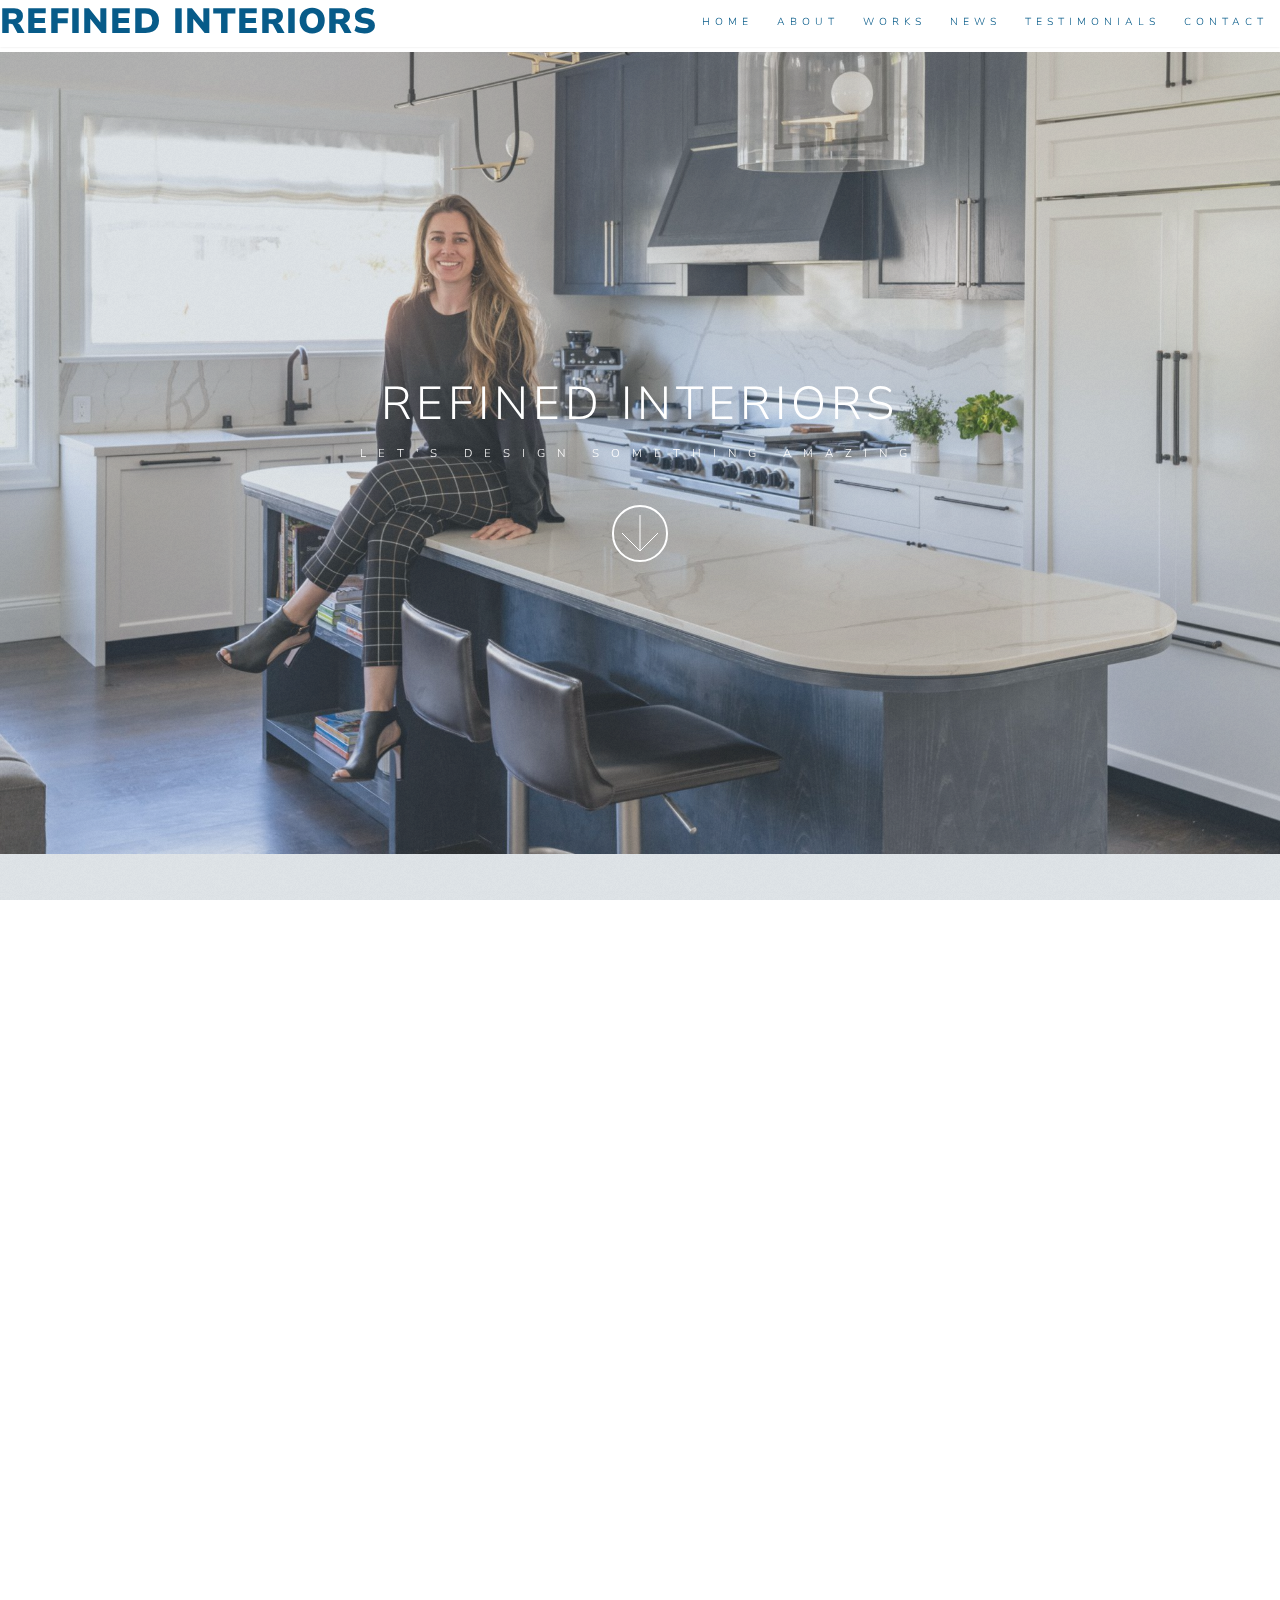
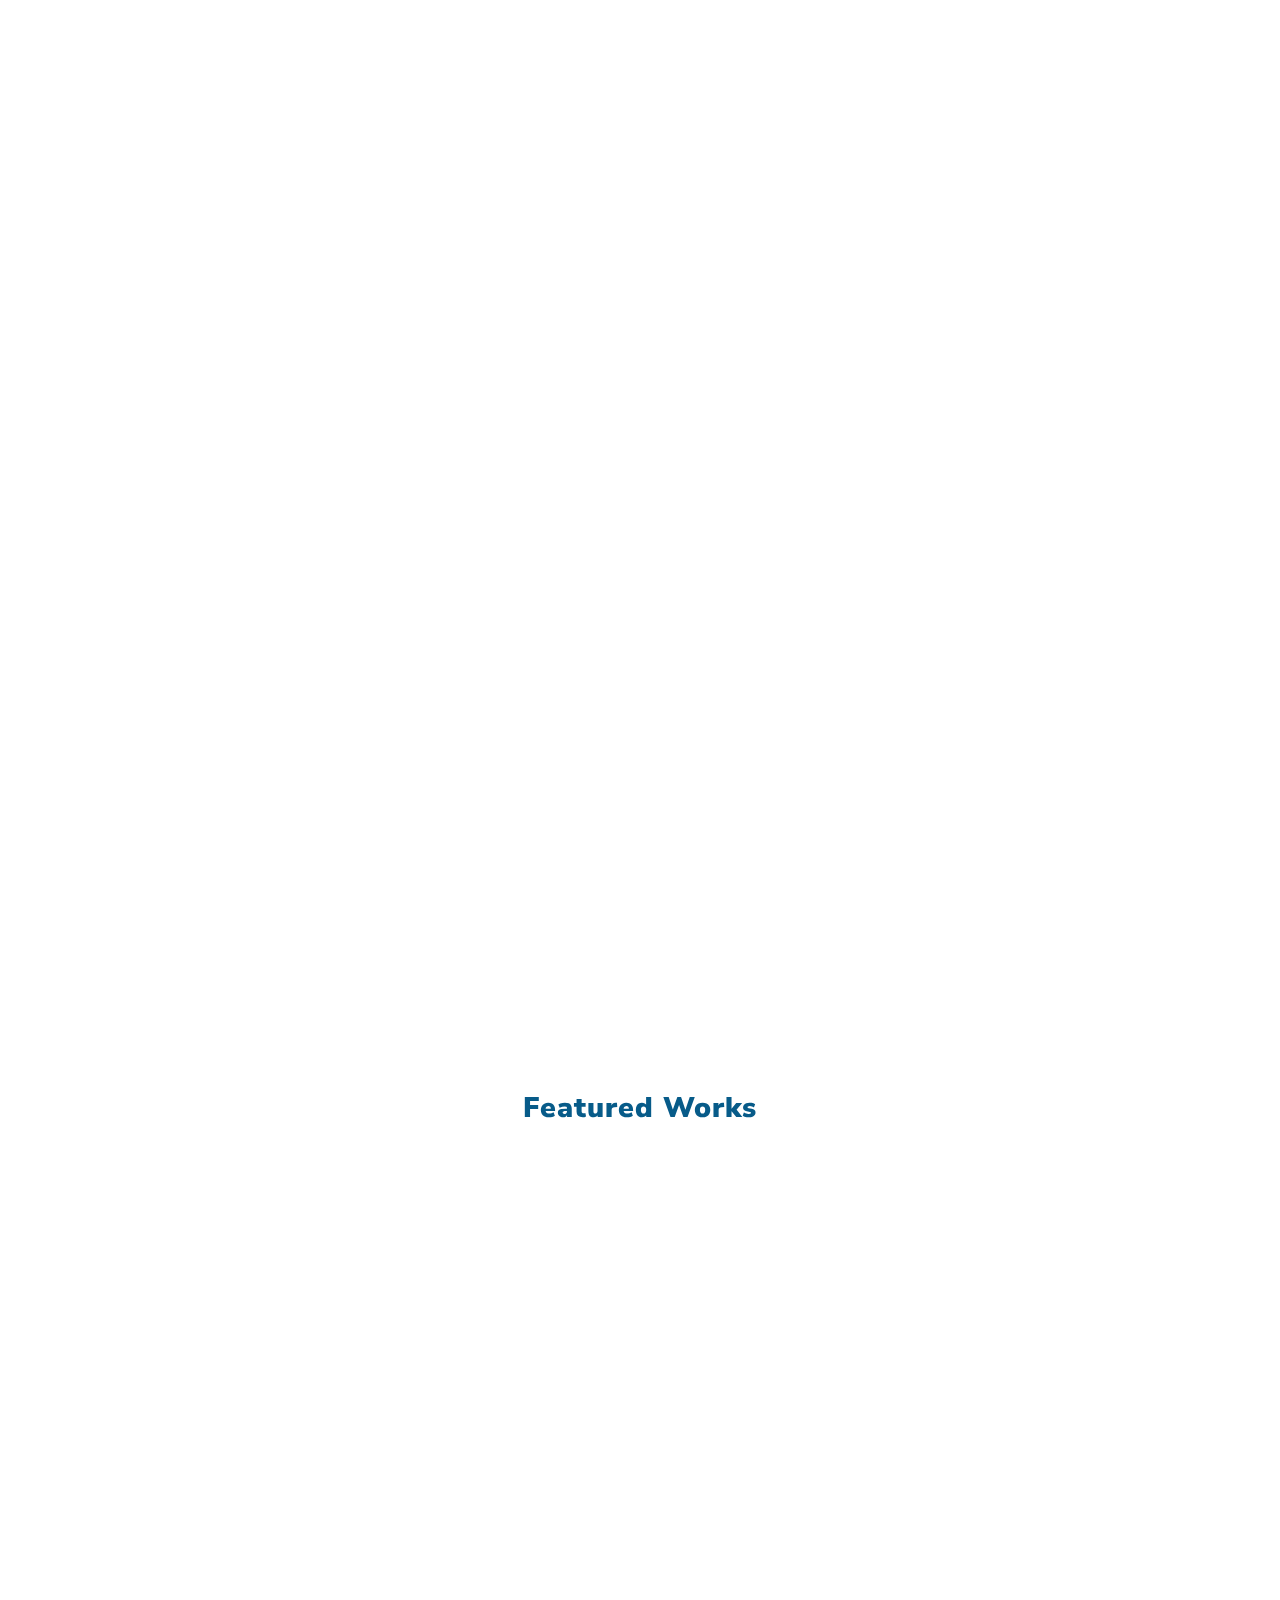
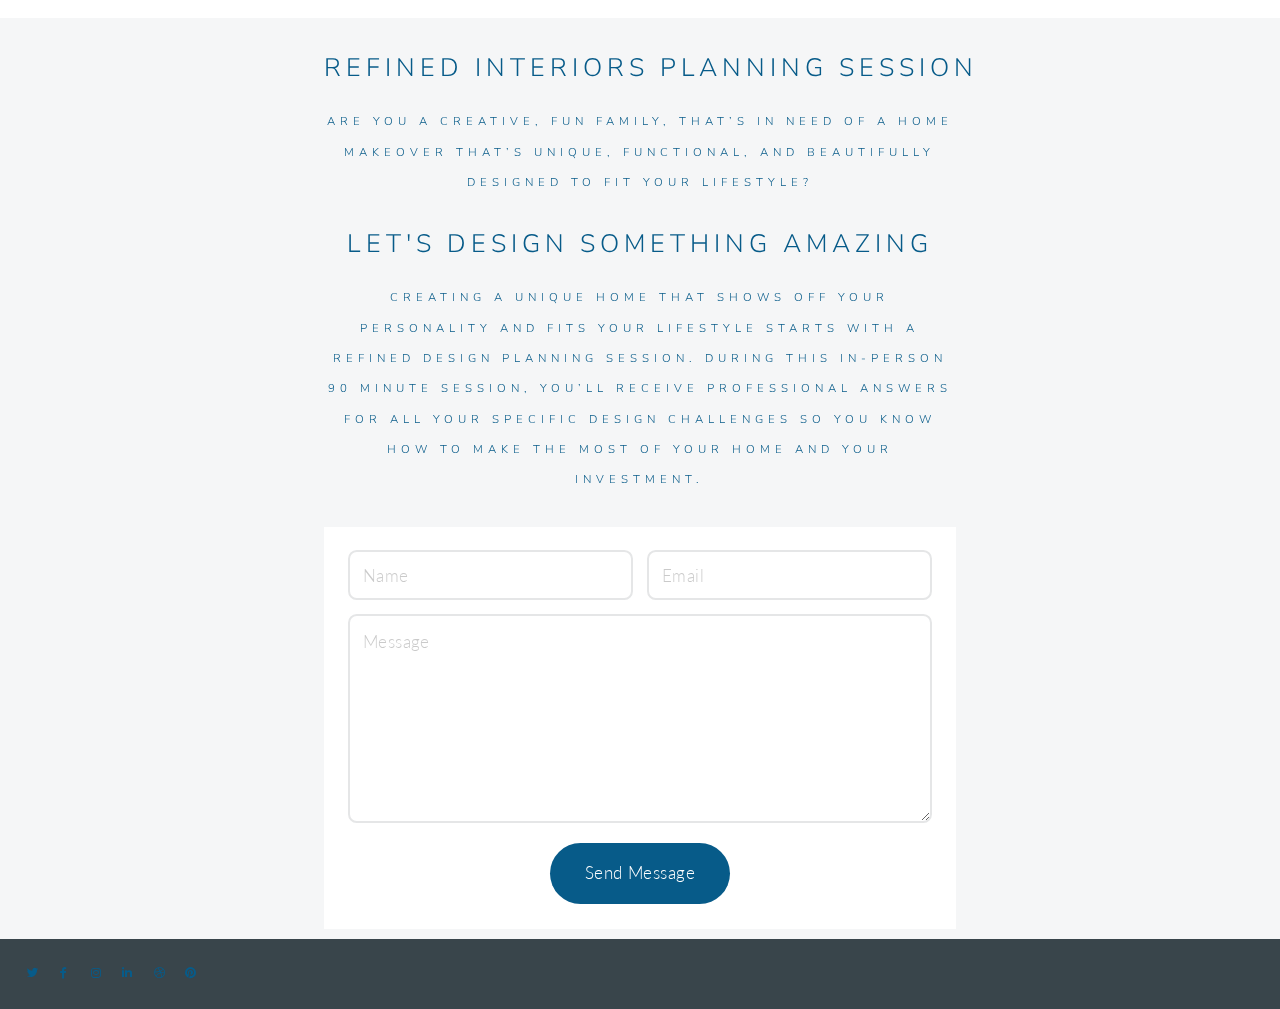
==== ri/index.html @ 43bd59fc "refigured contact box, add contact page, news, and works pages" ====
<!DOCTYPE HTML>
<!--
	Big Picture by Pixelarity
	pixelarity.com | hello@pixelarity.com
	License: pixelarity.com/license
-->
<html>
	<head>
		<title>REFINED INTERIORS | HOME</title>
		<meta charset="utf-8" />
		<meta name="viewport" content="width=device-width, initial-scale=1, user-scalable=no" />
		<link rel="stylesheet" href="assets/css/main.css" />
		<noscript><link rel="stylesheet" href="assets/css/noscript.css" /></noscript>
	</head>
	<body class="is-preload">

		<!-- Header -->
			<header id="header">
				<h2>REFINED INTERIORS</h2>
				<nav>
					<ul>
						<li><a href="index.html">HOME</a></li>
						<li><a href="about.html">ABOUT</a></li>
						<li><a href="works.html">WORKS</a></li>
						<li><a href="news.html">NEWS</a></li>
						<li><a href="#testimonials">TESTIMONIALS</a></li>
						<li><a href="contact.html">CONTACT</a></li>
					</ul>
				</nav>
			</header>

		<!-- Intro -->
			<section id="intro" class="main style1 dark fullscreen">
				<div class="content">
					<header>
						<p id="mainName" class="largeFontSizeMN">REFINED INTERIORS</p>
						<p id="mainName" class="caption">LET'S DESIGN SOMETHING AMAZING</p>
					</header>
					<footer>
						<a href="#one" class="button style2 down">More</a>
					</footer>
				</div>
			</section>

		<!-- One -->
			<section id="one" class="main style2 right dark fullscreen">
				<div class="content box style2">
					<p>Refined Interiors is a full-service interior design firm based in Berkeley, California.
						We specialize in creating custom, distinctive homes that reflect your unique personality and individual style.
						Since we’re a one-stop shop with a team of vendors, contractors, tradespeople, and artisans on call, we make the design process simple, streamlined, and stress-free.
						No matter how complex your project, we provide premium service on time and on budget, every time.
					</p>
				</div>
				<a href="#two" class="button style2 down anchored">Next</a>
			</section>

		<!-- Two -->
			<section id="two" class="main style2 left dark fullscreen">
				<div class="content box style2">
					<p>A beautiful and functional home showcases your personality, brings you and your family peace, and inspires lasting memories (and a little bit of envy) from your friends, too!
						If you’ve dreamed of having a stunning home that’s perfect for you, but don’t have the time or desire to make it happen all on your own, then you’ve come to the right place.
						Designing the perfect home can be challenging for someone who is busy and inexperienced.
						We keep the process simple and take care of all the pesky details so you can enjoy your day-to-day life while creating the home you’ve always wanted.
						Let’s collaborate to transform your home with a Refined Design Planning Session.
					</p>
				</div>
				<a href="#work" class="button style2 down anchored">Next</a>
			</section>

		<!-- Work -->
			<section id="work" class="main style3 primary">
				<div class="content">
					<header>
						<h2>Featured Works</h2>
						<p></p>
					</header>

					<!-- Gallery  -->
						<div class="gallery">
							<article class="from-left">
								<a href="images/fulls/01.jpg" class="image fit"><img src="images/thumbs/01.jpg" title="Laura in the Kitchen" alt="" /></a>
							</article>
							<article class="from-right">
								<a href="images/fulls/02.jpg" class="image fit"><img src="images/thumbs/02.jpg" title="Airchitecture II" alt="" /></a>
							</article>
							<article class="from-left">
								<a href="images/fulls/03.jpg" class="image fit"><img src="images/thumbs/03.jpg" title="Air Lounge" alt="" /></a>
							</article>
							<article class="from-right">
								<a href="images/fulls/04.jpg" class="image fit"><img src="images/thumbs/04.jpg" title="Carry on" alt="" /></a>
							</article>
						</div>

				</div>
			</section>

		<!-- Contact -->
			<section id="planSess" class="main style3 secondary">
				<div class="content">
					<header>
						<p class="largeFontSize2em">Refined Interiors Planning Session</p>
						<p>
							Are you a creative, fun family, that’s in need of a home makeover that’s unique, functional, and beautifully designed to fit your lifestyle?
						</p>
						<p class="largeFontSize2em">Let's design something amazing</p>
						<p>Creating a unique home that shows off your personality and fits your lifestyle starts with a Refined Design Planning session.
							During this in-person 90 minute session, you’ll receive professional answers for all your specific design challenges so you know how to make the most of your home and your investment.
						</p>
					</header>
					<div class="box">
						<form method="post" action="#">
							<div class="fields">
								<div class="field half"><input type="text" name="name" placeholder="Name" /></div>
								<div class="field half"><input type="email" name="email" placeholder="Email" /></div>
								<div class="field"><textarea name="message" placeholder="Message" rows="6"></textarea></div>
							</div>
							<ul class="actions special">
								<li><input type="submit" value="Send Message" /></li>
							</ul>
						</form>
					</div>
				</div>
			</section>

		<!-- Footer -->
			<footer id="footer">

				<!-- Icons -->
					<ul class="icons">
						<li><a href="#" class="icon brands fa-twitter"><span class="label">Twitter</span></a></li>
						<li><a href="#" class="icon brands fa-facebook-f"><span class="label">Facebook</span></a></li>
						<li><a href="#" class="icon brands fa-instagram"><span class="label">Instagram</span></a></li>
						<li><a href="#" class="icon brands fa-linkedin-in"><span class="label">LinkedIn</span></a></li>
						<li><a href="#" class="icon brands fa-dribbble"><span class="label">Dribbble</span></a></li>
						<li><a href="#" class="icon brands fa-pinterest"><span class="label">Pinterest</span></a></li>
					</ul>

			</footer>

		<!-- Scripts -->
			<script src="assets/js/jquery.min.js"></script>
			<script src="assets/js/jquery.poptrox.min.js"></script>
			<script src="assets/js/jquery.scrolly.min.js"></script>
			<script src="assets/js/jquery.scrollex.min.js"></script>
			<script src="assets/js/browser.min.js"></script>
			<script src="assets/js/breakpoints.min.js"></script>
			<script src="assets/js/util.js"></script>
			<script src="assets/js/main.js"></script>

	</body>
</html>
---- ri/assets/css/main.css ----
@import url("https://fonts.googleapis.com/css?family=Nunito Sans");
@import url("https://fonts.googleapis.com/css?family=Lato");
@import url("fontawesome-all.min.css");

/*
	Big Picture by Pixelarity
	pixelarity.com | hello@pixelarity.com
	License: pixelarity.com/license
*/

html, body, div, span, applet, object,
iframe, h1, h2, h3, h4, h5, h6, p, blockquote,
pre, a, abbr, acronym, address, big, cite,
code, del, dfn, em, img, ins, kbd, q, s, samp,
small, strike, strong, sub, sup, tt, var, b,
u, i, center, dl, dt, dd, ol, ul, li, fieldset,
form, label, legend, table, caption, tbody,
tfoot, thead, tr, th, td, article, aside,
canvas, details, embed, figure, figcaption,
footer, header, hgroup, menu, nav, output, ruby,
section, summary, time, mark, audio, video {
	margin: 0;
	padding: 0;
	border: 0;
	font-size: 0.90em;
	font-family: "Nunito Sans";
	color: #075b89;
	letter-spacing: 5px;
	vertical-align: baseline;}

article, aside, details, figcaption, figure,
footer, header, hgroup, menu, nav, section {
	display: block;}

body {
	line-height: 1;
}

ol, ul {
	list-style: none;
}

blockquote, q {
	quotes: none;
}

	blockquote:before, blockquote:after, q:before, q:after {
		content: '';
		content: none;
	}

table {
	border-collapse: collapse;
	border-spacing: 0;
}

body {
	-webkit-text-size-adjust: none;
}

mark {
	background-color: transparent;
	color: inherit;
}

input::-moz-focus-inner {
	border: 0;
	padding: 0;
}

input, select, textarea {
	-moz-appearance: none;
	-webkit-appearance: none;
	-ms-appearance: none;
	appearance: none;
}

/* Basic */

	@-ms-viewport {
		width: device-width;
	}

	html {
		height: 100%;
	}

	html {
		box-sizing: border-box;
	}

	*, *:before, *:after {
		box-sizing: inherit;
	}

	body {
		background: #ffffff;
		height: 100%;
		min-width: 320px;
	}

		body.is-preload *, body.is-preload *:before, body.is-preload *:after {
			-moz-animation: none !important;
			-webkit-animation: none !important;
			-ms-animation: none !important;
			animation: none !important;
			-moz-transition: none !important;
			-webkit-transition: none !important;
			-ms-transition: none !important;
			transition: none !important;
		}

/* Spinner */

	@-moz-keyframes spinner-rotate {
		0% {
			-moz-transform: scale(1) rotate(0deg);
			-webkit-transform: scale(1) rotate(0deg);
			-ms-transform: scale(1) rotate(0deg);
			transform: scale(1) rotate(0deg);
		}

		100% {
			-moz-transform: scale(1) rotate(360deg);
			-webkit-transform: scale(1) rotate(360deg);
			-ms-transform: scale(1) rotate(360deg);
			transform: scale(1) rotate(360deg);
		}
	}

	@-webkit-keyframes spinner-rotate {
		0% {
			-moz-transform: scale(1) rotate(0deg);
			-webkit-transform: scale(1) rotate(0deg);
			-ms-transform: scale(1) rotate(0deg);
			transform: scale(1) rotate(0deg);
		}

		100% {
			-moz-transform: scale(1) rotate(360deg);
			-webkit-transform: scale(1) rotate(360deg);
			-ms-transform: scale(1) rotate(360deg);
			transform: scale(1) rotate(360deg);
		}
	}

	@-ms-keyframes spinner-rotate {
		0% {
			-moz-transform: scale(1) rotate(0deg);
			-webkit-transform: scale(1) rotate(0deg);
			-ms-transform: scale(1) rotate(0deg);
			transform: scale(1) rotate(0deg);
		}

		100% {
			-moz-transform: scale(1) rotate(360deg);
			-webkit-transform: scale(1) rotate(360deg);
			-ms-transform: scale(1) rotate(360deg);
			transform: scale(1) rotate(360deg);
		}
	}

	@keyframes spinner-rotate {
		0% {
			-moz-transform: scale(1) rotate(0deg);
			-webkit-transform: scale(1) rotate(0deg);
			-ms-transform: scale(1) rotate(0deg);
			transform: scale(1) rotate(0deg);
		}

		100% {
			-moz-transform: scale(1) rotate(360deg);
			-webkit-transform: scale(1) rotate(360deg);
			-ms-transform: scale(1) rotate(360deg);
			transform: scale(1) rotate(360deg);
		}
	}

/* Loader */

	@-moz-keyframes spinner-show {
		0% {
			opacity: 0;
		}

		100% {
			opacity: 1;
		}
	}

	@-webkit-keyframes spinner-show {
		0% {
			opacity: 0;
		}

		100% {
			opacity: 1;
		}
	}

	@-ms-keyframes spinner-show {
		0% {
			opacity: 0;
		}

		100% {
			opacity: 1;
		}
	}

	@keyframes spinner-show {
		0% {
			opacity: 0;
		}

		100% {
			opacity: 1;
		}
	}

	@-moz-keyframes spinner-hide {
		0% {
			-moz-transform: scale(1) rotate(0deg);
			-webkit-transform: scale(1) rotate(0deg);
			-ms-transform: scale(1) rotate(0deg);
			transform: scale(1) rotate(0deg);
			color: #e5e6e7;
			z-index: 100001;
		}

		99% {
			-moz-transform: scale(0.5) rotate(360deg);
			-webkit-transform: scale(0.5) rotate(360deg);
			-ms-transform: scale(0.5) rotate(360deg);
			transform: scale(0.5) rotate(360deg);
			color: #e5e6e7;
			z-index: 100001;
		}

		100% {
			-moz-transform: scale(0.5) rotate(360deg);
			-webkit-transform: scale(0.5) rotate(360deg);
			-ms-transform: scale(0.5) rotate(360deg);
			transform: scale(0.5) rotate(360deg);
			color: #e5e6e7;
			z-index: -1;
		}
	}

	@-webkit-keyframes spinner-hide {
		0% {
			-moz-transform: scale(1) rotate(0deg);
			-webkit-transform: scale(1) rotate(0deg);
			-ms-transform: scale(1) rotate(0deg);
			transform: scale(1) rotate(0deg);
			color: #e5e6e7;
			z-index: 100001;
		}

		99% {
			-moz-transform: scale(0.5) rotate(360deg);
			-webkit-transform: scale(0.5) rotate(360deg);
			-ms-transform: scale(0.5) rotate(360deg);
			transform: scale(0.5) rotate(360deg);
			color: #e5e6e7;
			z-index: 100001;
		}

		100% {
			-moz-transform: scale(0.5) rotate(360deg);
			-webkit-transform: scale(0.5) rotate(360deg);
			-ms-transform: scale(0.5) rotate(360deg);
			transform: scale(0.5) rotate(360deg);
			color: #e5e6e7;
			z-index: -1;
		}
	}

	@-ms-keyframes spinner-hide {
		0% {
			-moz-transform: scale(1) rotate(0deg);
			-webkit-transform: scale(1) rotate(0deg);
			-ms-transform: scale(1) rotate(0deg);
			transform: scale(1) rotate(0deg);
			color: #e5e6e7;
			z-index: 100001;
		}

		99% {
			-moz-transform: scale(0.5) rotate(360deg);
			-webkit-transform: scale(0.5) rotate(360deg);
			-ms-transform: scale(0.5) rotate(360deg);
			transform: scale(0.5) rotate(360deg);
			color: #e5e6e7;
			z-index: 100001;
		}

		100% {
			-moz-transform: scale(0.5) rotate(360deg);
			-webkit-transform: scale(0.5) rotate(360deg);
			-ms-transform: scale(0.5) rotate(360deg);
			transform: scale(0.5) rotate(360deg);
			color: #e5e6e7;
			z-index: -1;
		}
	}

	@keyframes spinner-hide {
		0% {
			-moz-transform: scale(1) rotate(0deg);
			-webkit-transform: scale(1) rotate(0deg);
			-ms-transform: scale(1) rotate(0deg);
			transform: scale(1) rotate(0deg);
			color: #e5e6e7;
			z-index: 100001;
		}

		99% {
			-moz-transform: scale(0.5) rotate(360deg);
			-webkit-transform: scale(0.5) rotate(360deg);
			-ms-transform: scale(0.5) rotate(360deg);
			transform: scale(0.5) rotate(360deg);
			color: #e5e6e7;
			z-index: 100001;
		}

		100% {
			-moz-transform: scale(0.5) rotate(360deg);
			-webkit-transform: scale(0.5) rotate(360deg);
			-ms-transform: scale(0.5) rotate(360deg);
			transform: scale(0.5) rotate(360deg);
			color: #e5e6e7;
			z-index: -1;
		}
	}

	@-moz-keyframes overlay-hide {
		0% {
			opacity: 1;
			z-index: 100000;
		}

		15% {
			opacity: 1;
			z-index: 100000;
		}

		99% {
			opacity: 0;
			z-index: 100000;
		}

		100% {
			opacity: 0;
			z-index: -1;
		}
	}

	@-webkit-keyframes overlay-hide {
		0% {
			opacity: 1;
			z-index: 100000;
		}

		15% {
			opacity: 1;
			z-index: 100000;
		}

		99% {
			opacity: 0;
			z-index: 100000;
		}

		100% {
			opacity: 0;
			z-index: -1;
		}
	}

	@-ms-keyframes overlay-hide {
		0% {
			opacity: 1;
			z-index: 100000;
		}

		15% {
			opacity: 1;
			z-index: 100000;
		}

		99% {
			opacity: 0;
			z-index: 100000;
		}

		100% {
			opacity: 0;
			z-index: -1;
		}
	}

	@keyframes overlay-hide {
		0% {
			opacity: 1;
			z-index: 100000;
		}

		15% {
			opacity: 1;
			z-index: 100000;
		}

		99% {
			opacity: 0;
			z-index: 100000;
		}

		100% {
			opacity: 0;
			z-index: -1;
		}
	}

	body {
		text-decoration: none;
	}

		body:before {
			-moz-animation: spinner-show 1.5s 1 0.25s ease forwards, spinner-hide 0.25s ease-in-out forwards !important;
			-webkit-animation: spinner-show 1.5s 1 0.25s ease forwards, spinner-hide 0.25s ease-in-out forwards !important;
			-ms-animation: spinner-show 1.5s 1 0.25s ease forwards, spinner-hide 0.25s ease-in-out forwards !important;
			animation: spinner-show 1.5s 1 0.25s ease forwards, spinner-hide 0.25s ease-in-out forwards !important;
			-moz-transform-origin: 50% 50%;
			-webkit-transform-origin: 50% 50%;
			-ms-transform-origin: 50% 50%;
			transform-origin: 50% 50%;
			-moz-osx-font-smoothing: grayscale;
			-webkit-font-smoothing: antialiased;
			font-family: FontAwesome;
			font-style: normal;
			font-weight: normal;
			text-transform: none !important;
			color: #e5e6e7;
			content: '\f1ce';
			cursor: default;
			display: block;
			font-size: 2em;
			height: 2em;
			left: 50%;
			line-height: 2em;
			margin: -1em 0 0 -1em;
			opacity: 0;
			position: fixed;
			text-align: center;
			top: 50%;
			width: 2em;
			z-index: -1;
		}

		body:after {
			-moz-animation: overlay-hide 1.5s ease-in forwards !important;
			-webkit-animation: overlay-hide 1.5s ease-in forwards !important;
			-ms-animation: overlay-hide 1.5s ease-in forwards !important;
			animation: overlay-hide 1.5s ease-in forwards !important;
			background: #ffffff;
			content: '';
			display: block;
			height: 100%;
			left: 0;
			opacity: 0;
			position: fixed;
			top: 0;
			width: 100%;
			z-index: -1;
		}

		body.is-preload:before {
			-moz-animation: spinner-show 1.5s 1 0.25s ease forwards, spinner-rotate 0.75s infinite linear !important;
			-webkit-animation: spinner-show 1.5s 1 0.25s ease forwards, spinner-rotate 0.75s infinite linear !important;
			-ms-animation: spinner-show 1.5s 1 0.25s ease forwards, spinner-rotate 0.75s infinite linear !important;
			animation: spinner-show 1.5s 1 0.25s ease forwards, spinner-rotate 0.75s infinite linear !important;
			z-index: 100001;
		}

		body.is-preload:after {
			-moz-animation: none !important;
			-webkit-animation: none !important;
			-ms-animation: none !important;
			animation: none !important;
			opacity: 1;
			z-index: 100000;
		}

	@media (-webkit-min-device-pixel-ratio: 2) {

		body:before {
			line-height: 2.025em;
		}

	}

/* Type */

	body, input, textarea, select {
		font-family: "Lato";
		font-weight: 300;
		font-size: 18pt;
		line-height: 1.75em;
		color: #39454b;
		letter-spacing: 0.025em;
	}

		@media screen and (max-width: 1920px) {

			body, input, textarea, select {
				font-size: 17pt;
			}

		}

		@media screen and (max-width: 1680px) {

			body, input, textarea, select {
				font-size: 15pt;
			}

		}

		@media screen and (max-width: 1280px) {

			body, input, textarea, select {
				font-size: 13pt;
			}

		}

		@media screen and (max-width: 1000px) {

			body, input, textarea, select {
				font-size: 13pt;
			}

		}

		@media screen and (max-width: 736px) {

			body, input, textarea, select {
				font-size: 12pt;
				line-height: 1.5em;
			}

		}

	h1, h2, h3, h4, h5, h6 {
		font-weight: 900;
		color: inherit;
		letter-spacing: 1px;
	}

		h1 a, h2 a, h3 a, h4 a, h5 a, h6 a {
			color: inherit;
			text-decoration: none;
		}

	h2 {
		font-size: 2.25em;
		line-height: 1.25em;
	}

	@media screen and (max-width: 736px) {

		h2 {
			font-size: 1.5em;
		}

	}

	strong, b {
		font-weight: 900;
		color: inherit;
	}

	em, i {
		font-style: italic;
	}

	a {
		-moz-transition: color 0.2s ease-in-out;
		-webkit-transition: color 0.2s ease-in-out;
		-ms-transition: color 0.2s ease-in-out;
		transition: color 0.2s ease-in-out;
		color: #98c593;
	}

	sub {
		position: relative;
		top: 0.5em;
		font-size: 0.8em;
	}

	sup {
		position: relative;
		top: -0.5em;
		font-size: 0.8em;
	}

	hr {
		border: 0;
		border-top: solid 1px #e5e6e7;
	}

	blockquote {
		border-left: solid 0.5em #e5e6e7;
		padding: 1em 0 1em 2em;
		font-style: italic;
	}

	p, ul, ol, dl, table {
		margin-bottom: 1em;
	}

/* Box */

	.box {
		background: #ffffff;
		color: #39454b;
		padding: 2em;
	}

		.box > :last-child {
			margin-bottom: 0;
		}

		.box.style2 {
			padding: 3.5em 2.5em 3.5em 2.5em;
		}

		@media screen and (max-width: 736px) {

			.box {
				padding: 1em;
			}

				.box.style2 {
					padding: 1.5em 1.25em 1.5em 1.25em;
					background-color: rgba(255, 255, 255, 0.9);
				}

		}

/* Button */

	input[type="button"],
	input[type="submit"],
	input[type="reset"],
	.button,
	button {
		-moz-appearance: none;
		-webkit-appearance: none;
		-ms-appearance: none;
		appearance: none;
		-moz-transition: background-color 0.2s ease-in-out;
		-webkit-transition: background-color 0.2s ease-in-out;
		-ms-transition: background-color 0.2s ease-in-out;
		transition: background-color 0.2s ease-in-out;
		background-color: #075b89;
		border: 0;
		border-radius: 3.5em;
		color: #ffffff;
		cursor: pointer;
		display: inline-block;
		height: 3.5em;
		line-height: 3.5em;
		outline: 0;
		padding: 0 2em 0 2em;
		position: relative;
		text-align: center;
		text-decoration: none;
	}

		input[type="button"].down,
		input[type="submit"].down,
		input[type="reset"].down,
		.button.down,
		button.down {
			width: 5em;
			height: 5em;
			line-height: 4.5em;
			padding: 0;
			background-image: url("images/dark-arrow.svg");
			background-position: center center;
			background-repeat: no-repeat;
			text-indent: -10em;
			overflow: hidden;
		}

			input[type="button"].down.anchored,
			input[type="submit"].down.anchored,
			input[type="reset"].down.anchored,
			.button.down.anchored,
			button.down.anchored {
				bottom: 0;
				border-bottom: 0;
				border-radius: 3em 3em 0 0;
				height: 4.5em;
				margin-left: -2.5em;
			}

		input[type="button"].anchored,
		input[type="submit"].anchored,
		input[type="reset"].anchored,
		.button.anchored,
		button.anchored {
			position: absolute;
			left: 50%;
		}

		input[type="button"]:hover,
		input[type="submit"]:hover,
		input[type="reset"]:hover,
		.button:hover,
		button:hover {
			background-color: #a8e0ff;
		}

		input[type="button"]:active,
		input[type="submit"]:active,
		input[type="reset"]:active,
		.button:active,
		button:active {
			background-color: #075b89;
		}

		input[type="button"].style2,
		input[type="submit"].style2,
		input[type="reset"].style2,
		.button.style2,
		button.style2 {
			background-color: transparent;
			border: solid 2px #e5e6e7;
			color: inherit;
		}

			input[type="button"].style2:hover,
			input[type="submit"].style2:hover,
			input[type="reset"].style2:hover,
			.button.style2:hover,
			button.style2:hover {
				background-color: rgba(229, 230, 231, 0.25);
			}

			input[type="button"].style2:active,
			input[type="submit"].style2:active,
			input[type="reset"].style2:active,
			.button.style2:active,
			button.style2:active {
				background-color: rgba(229, 230, 231, 0.375);
			}

			input[type="button"].style2.down,
			input[type="submit"].style2.down,
			input[type="reset"].style2.down,
			.button.style2.down,
			button.style2.down {
				background-image: url("images/arrow.svg");
			}

/* Form */

	form {
		margin: 0 0 2em 0;
	}

		form > :last-child {
			margin-bottom: 0;
		}

		form > .fields {
			display: -moz-flex;
			display: -webkit-flex;
			display: -ms-flex;
			display: flex;
			-moz-flex-wrap: wrap;
			-webkit-flex-wrap: wrap;
			-ms-flex-wrap: wrap;
			flex-wrap: wrap;
			width: calc(100% + 3em);
			margin: -1.5em 0 2em -1.5em;
		}

			form > .fields > .field {
				-moz-flex-grow: 0;
				-webkit-flex-grow: 0;
				-ms-flex-grow: 0;
				flex-grow: 0;
				-moz-flex-shrink: 0;
				-webkit-flex-shrink: 0;
				-ms-flex-shrink: 0;
				flex-shrink: 0;
				padding: 1.5em 0 0 1.5em;
				width: calc(100% - 1.5em);
			}

				form > .fields > .field.half {
					width: calc(50% - 0.75em);
				}

				form > .fields > .field.third {
					width: calc(100%/3 - 0.5em);
				}

				form > .fields > .field.quarter {
					width: calc(25% - 0.375em);
				}

		@media screen and (max-width: 480px) {

			form > .fields {
				width: calc(100% + 2em);
				margin: -1em 0 2em -1em;
			}

				form > .fields > .field {
					padding: 1em 0 0 1em;
					width: calc(100% - 1em);
				}

					form > .fields > .field.half {
						width: calc(100% - 1em);
					}

					form > .fields > .field.third {
						width: calc(100% - 1em);
					}

					form > .fields > .field.quarter {
						width: calc(100% - 1em);
					}

		}

	label {
		display: block;
	}

	input[type="text"],
	input[type="password"],
	input[type="email"],
	input[type="tel"],
	input[type="search"],
	input[type="url"],
	select,
	textarea {
		-moz-appearance: none;
		-webkit-appearance: none;
		-ms-appearance: none;
		appearance: none;
		-moz-transition: border-color 0.2s ease-in-out, color 0.2s ease-in-out;
		-webkit-transition: border-color 0.2s ease-in-out, color 0.2s ease-in-out;
		-ms-transition: border-color 0.2s ease-in-out, color 0.2s ease-in-out;
		transition: border-color 0.2s ease-in-out, color 0.2s ease-in-out;
		color: #39454b;
		display: block;
		width: 100%;
		padding: 0.65em 0.75em;
		background: none;
		border: solid 2px #e5e6e7;
		color: inherit;
		border-radius: 0.5em;
		outline: none;
	}

		input[type="text"]:focus,
		input[type="password"]:focus,
		input[type="email"]:focus,
		input[type="tel"]:focus,
		input[type="search"]:focus,
		input[type="url"]:focus,
		select:focus,
		textarea:focus {
			border-color: #9ac8e9;
		}

	input[type="text"],
	input[type="password"],
	input[type="email"],
	input[type="tel"],
	input[type="search"],
	input[type="url"],
	select {
		line-height: 1.35em;
	}

	textarea {
		min-height: 8em;
	}

	::-moz-focus-inner {
		border: 0;
	}

	::-webkit-input-placeholder {
		opacity: 0.375;
	}

	:-moz-placeholder {
		opacity: 0.375;
	}

	::-moz-placeholder {
		opacity: 0.375;
	}

	:-ms-input-placeholder {
		opacity: 0.375;
	}

/* Icon */

	.icon {
		text-decoration: none;
		position: relative;
		text-decoration: none;
	}

		.icon:before {
			-moz-osx-font-smoothing: grayscale;
			-webkit-font-smoothing: antialiased;
			display: inline-block;
			font-style: normal;
			font-variant: normal;
			text-rendering: auto;
			line-height: 1;
			text-transform: none !important;
			font-family: 'Font Awesome 5 Free';
			font-weight: 400;
		}

		.icon:before {
			line-height: inherit;
		}

		.icon > .label {
			display: none;
		}

		.icon.solid:before {
			font-weight: 900;
		}

		.icon.brands:before {
			font-family: 'Font Awesome 5 Brands';
		}

/* Image */

	.image {
		position: relative;
		display: inline-block;
	}

		.image:before {
			content: '';
			position: absolute;
			left: 0;
			top: 0;
			width: 100%;
			height: 100%;
			background: url("images/overlay.png");
		}

		.image img {
			display: block;
			width: 100%;
		}

		.image.featured {
			display: block;
			width: 100%;
			margin: 0 0 2em 0;
		}

		.image.fit {
			display: block;
			width: 100%;
		}

		.image.left {
			float: left;
			margin: 0 2em 2em 0;
		}

		.image.centered {
			display: block;
			margin: 0 0 2em 0;
		}

			.image.centered img {
				margin: 0 auto;
				width: auto;
			}

/* List */

	ul.default {
		list-style: disc;
		padding-left: 1em;
	}

		ul.default li {
			padding-left: 0.5em;
		}

	ul.menu {
		cursor: default;
	}

		ul.menu li {
			display: inline-block;
			line-height: 1em;
			border-left: solid 1px #e5e6e7;
			padding: 0 0 0 0.5em;
			margin: 0 0 0 0.5em;
		}

			ul.menu li:first-child {
				border-left: 0;
				padding-left: 0;
				margin-left: 0;
			}

	ol.default {
		list-style: decimal;
		padding-left: 1.25em;
	}

		ol.default li {
			padding-left: 0.25em;
		}

/* Actions */

	ul.actions {
		display: -moz-flex;
		display: -webkit-flex;
		display: -ms-flex;
		display: flex;
		cursor: default;
		list-style: none;
		margin-left: -1em;
		padding-left: 0;
	}

		ul.actions li {
			padding: 0 0 0 1em;
			vertical-align: middle;
		}

		ul.actions.special {
			-moz-justify-content: center;
			-webkit-justify-content: center;
			-ms-justify-content: center;
			justify-content: center;
			width: 100%;
			margin-left: 0;
		}

			ul.actions.special li:first-child {
				padding-left: 0;
			}

		ul.actions.stacked {
			-moz-flex-direction: column;
			-webkit-flex-direction: column;
			-ms-flex-direction: column;
			flex-direction: column;
			margin-left: 0;
		}

			ul.actions.stacked li {
				padding: 1.3em 0 0 0;
			}

				ul.actions.stacked li:first-child {
					padding-top: 0;
				}

		ul.actions.fit {
			width: calc(100% + 1em);
		}

			ul.actions.fit li {
				-moz-flex-grow: 1;
				-webkit-flex-grow: 1;
				-ms-flex-grow: 1;
				flex-grow: 1;
				-moz-flex-shrink: 1;
				-webkit-flex-shrink: 1;
				-ms-flex-shrink: 1;
				flex-shrink: 1;
				width: 100%;
			}

				ul.actions.fit li > * {
					width: 100%;
				}

			ul.actions.fit.stacked {
				width: 100%;
			}

		@media screen and (max-width: 480px) {

			ul.actions:not(.fixed) {
				-moz-flex-direction: column;
				-webkit-flex-direction: column;
				-ms-flex-direction: column;
				flex-direction: column;
				margin-left: 0;
				width: 100% !important;
			}

				ul.actions:not(.fixed) li {
					-moz-flex-grow: 1;
					-webkit-flex-grow: 1;
					-ms-flex-grow: 1;
					flex-grow: 1;
					-moz-flex-shrink: 1;
					-webkit-flex-shrink: 1;
					-ms-flex-shrink: 1;
					flex-shrink: 1;
					padding: 1em 0 0 0;
					text-align: center;
					width: 100%;
				}

					ul.actions:not(.fixed) li > * {
						width: 100%;
					}

					ul.actions:not(.fixed) li:first-child {
						padding-top: 0;
					}

					ul.actions:not(.fixed) li input[type="submit"],
					ul.actions:not(.fixed) li input[type="reset"],
					ul.actions:not(.fixed) li input[type="button"],
					ul.actions:not(.fixed) li button,
					ul.actions:not(.fixed) li .button {
						width: 100%;
					}

						ul.actions:not(.fixed) li input[type="submit"].icon:before,
						ul.actions:not(.fixed) li input[type="reset"].icon:before,
						ul.actions:not(.fixed) li input[type="button"].icon:before,
						ul.actions:not(.fixed) li button.icon:before,
						ul.actions:not(.fixed) li .button.icon:before {
							margin-left: -0.5rem;
						}

		}

/* Icons */

	ul.icons {
		cursor: default;
	}

		ul.icons li {
			display: inline-block;
		}

		ul.icons a {
			display: inline-block;
			width: 2em;
			height: 2em;
			line-height: 2em;
			text-align: center;
			border: 0;
		}

/* Sections/Article */

	header {
		margin-bottom: 1em;
	}

		header p {
			display: block;
			margin: 1em 0 0 0;
			padding: 0 0 0.5em 0;
		}

	footer {
		margin-top: 2em;
	}

/* Table */

	table {
		width: 100%;
	}

		table.default {
			width: 100%;
		}

			table.default tbody tr:nth-child(2n+2) {
				background: rgba(229, 230, 231, 0.5);
			}

			table.default td {
				padding: 0.5em 1em 0.5em 1em;
			}

			table.default th {
				text-align: left;
				font-weight: 900;
				padding: 0.5em 1em 0.5em 1em;
			}

			table.default thead {
				background: #39454b;
				color: #ffffff;
			}

			table.default tfoot {
				background: #e5e6e7;
			}

/* Poptrox */

	.poptrox-popup {
		-moz-box-sizing: content-box;
		-webkit-box-sizing: content-box;
		-ms-box-sizing: content-box;
		box-sizing: content-box;
		background: #fff;
		padding-bottom: 3em;
		box-shadow: 0 0.1em 0.15em 0 rgba(0, 0, 0, 0.15);
	}

		.poptrox-popup .loader {
			position: absolute;
			top: 50%;
			left: 50%;
			margin: -1em 0 0 -1em;
			width: 2em;
			height: 2em;
			display: block;
			font-size: 2em;
		}

			.poptrox-popup .loader:before {
				-moz-animation: spinner-rotate 0.75s infinite linear !important;
				-webkit-animation: spinner-rotate 0.75s infinite linear !important;
				-ms-animation: spinner-rotate 0.75s infinite linear !important;
				animation: spinner-rotate 0.75s infinite linear !important;
				-moz-osx-font-smoothing: grayscale;
				-webkit-font-smoothing: antialiased;
				font-family: FontAwesome;
				font-style: normal;
				font-weight: normal;
				text-transform: none !important;
				color: #e5e6e7;
				content: '\f1ce';
				cursor: default;
				display: block;
				height: 2em;
				left: 0;
				line-height: 2em;
				position: absolute;
				text-align: center;
				top: 0;
				width: 2em;
			}

		.poptrox-popup .caption {
			position: absolute;
			bottom: 0;
			left: 0;
			background: #ffffff;
			width: 100%;
			height: 3em;
			line-height: 2.8em;
			text-align: center;
			cursor: default;
			z-index: 1;
			font-size: 0.9em;
		}

		.poptrox-popup .nav-next,
		.poptrox-popup .nav-previous {
			-moz-transition: opacity 0.2s ease-in-out;
			-webkit-transition: opacity 0.2s ease-in-out;
			-ms-transition: opacity 0.2s ease-in-out;
			transition: opacity 0.2s ease-in-out;
			position: absolute;
			top: 0;
			width: 50%;
			height: 100%;
			opacity: 0;
			cursor: pointer;
			background: rgba(0, 0, 0, 0.01);
			-webkit-tap-highlight-color: rgba(255, 255, 255, 0);
		}

		.poptrox-popup .nav-next:before,
		.poptrox-popup .nav-previous:before {
			content: '';
			position: absolute;
			width: 96px;
			height: 64px;
			background: url("images/poptrox-nav.svg");
			top: calc(50% - 1.5em);
			margin: -32px 0 0 0;
		}

		.poptrox-popup:hover .nav-next,
		.poptrox-popup:hover .nav-previous {
			opacity: 0.5;
		}

		.poptrox-popup:hover .nav-next:hover,
		.poptrox-popup:hover .nav-previous:hover {
			opacity: 1.0;
		}

		.poptrox-popup .nav-previous:before {
			-moz-transform: scaleX(-1);
			-webkit-transform: scaleX(-1);
			-ms-transform: scaleX(-1);
			transform: scaleX(-1);
			-ms-filter: "FlipH";
			filter: FlipH;
		}

		.poptrox-popup .nav-next {
			right: 0;
		}

			.poptrox-popup .nav-next:before {
				right: 0;
			}

		.poptrox-popup .nav-previous {
			left: 0;
		}

			.poptrox-popup .nav-previous:before {
				left: 0;
			}

		.poptrox-popup .closer {
			-moz-transition: opacity 0.2s ease-in-out;
			-webkit-transition: opacity 0.2s ease-in-out;
			-ms-transition: opacity 0.2s ease-in-out;
			transition: opacity 0.2s ease-in-out;
			position: absolute;
			top: 0;
			right: 0;
			width: 64px;
			height: 64px;
			text-indent: -9999px;
			z-index: 2;
			opacity: 0;
			-webkit-tap-highlight-color: rgba(255, 255, 255, 0);
		}

			.poptrox-popup .closer:before {
				content: '';
				display: block;
				position: absolute;
				right: 16px;
				top: 16px;
				width: 40px;
				height: 40px;
				border-radius: 100%;
				box-shadow: inset 0 0 0 2px #fff;
				background: url("images/poptrox-closer.svg") center center;
				color: #ffffff !important;
			}

		.poptrox-popup:hover .closer {
			opacity: 0.5;
		}

			.poptrox-popup:hover .closer:hover {
				opacity: 1.0;
			}

		body.is-touch .poptrox-popup .nav-next,
		body.is-touch .poptrox-popup .nav-previous,
		body.is-touch .poptrox-popup .closer {
			opacity: 1.0 !important;
		}

		@media screen and (max-width: 736px) {

			.poptrox-popup .nav-next:before,
			.poptrox-popup .nav-previous:before {
				width: 48px;
				height: 32px;
				background-size: contain;
				margin: -16px 0 0 0;
			}

			.poptrox-popup .closer:before {
				right: 12px;
				top: 12px;
				width: 20px;
				height: 20px;
				box-shadow: inset 0 0 0 1px #fff;
				background-size: contain;
				opacity: 0.65;
			}

		}

/* Gallery */

	.gallery {
		display: -moz-flex;
		display: -webkit-flex;
		display: -ms-flex;
		display: flex;
		-moz-flex-wrap: wrap;
		-webkit-flex-wrap: wrap;
		-ms-flex-wrap: wrap;
		flex-wrap: wrap;
		width: 45em;
		max-width: 100%;
		margin: 0 auto 2em auto;
	}

		.gallery article {
			-moz-transition: -moz-transform 1s ease, opacity 1s ease;
			-webkit-transition: -webkit-transform 1s ease, opacity 1s ease;
			-ms-transition: -ms-transform 1s ease, opacity 1s ease;
			transition: transform 1s ease, opacity 1s ease;
			-moz-transform: translateX(0);
			-webkit-transform: translateX(0);
			-ms-transform: translateX(0);
			transform: translateX(0);
			width: 50%;
			position: relative;
			opacity: 1.0;
		}

			.gallery article .image {
				margin: 0;
				display: block;
			}

			.gallery article:nth-last-child(1n) {
				-moz-transition-delay: 0.05s;
				-webkit-transition-delay: 0.05s;
				-ms-transition-delay: 0.05s;
				transition-delay: 0.05s;
			}

			.gallery article:nth-last-child(2n) {
				-moz-transition-delay: 0.05s;
				-webkit-transition-delay: 0.05s;
				-ms-transition-delay: 0.05s;
				transition-delay: 0.05s;
			}

			.gallery article:nth-last-child(2n) {
				-moz-transition-delay: 0.1s;
				-webkit-transition-delay: 0.1s;
				-ms-transition-delay: 0.1s;
				transition-delay: 0.1s;
			}

			.gallery article:nth-last-child(3n) {
				-moz-transition-delay: 0.1s;
				-webkit-transition-delay: 0.1s;
				-ms-transition-delay: 0.1s;
				transition-delay: 0.1s;
			}

			.gallery article:nth-last-child(3n) {
				-moz-transition-delay: 0.15s;
				-webkit-transition-delay: 0.15s;
				-ms-transition-delay: 0.15s;
				transition-delay: 0.15s;
			}

			.gallery article:nth-last-child(4n) {
				-moz-transition-delay: 0.15s;
				-webkit-transition-delay: 0.15s;
				-ms-transition-delay: 0.15s;
				transition-delay: 0.15s;
			}

			.gallery article:nth-last-child(4n) {
				-moz-transition-delay: 0.2s;
				-webkit-transition-delay: 0.2s;
				-ms-transition-delay: 0.2s;
				transition-delay: 0.2s;
			}

			.gallery article:nth-last-child(5n) {
				-moz-transition-delay: 0.2s;
				-webkit-transition-delay: 0.2s;
				-ms-transition-delay: 0.2s;
				transition-delay: 0.2s;
			}

			.gallery article:nth-last-child(5n) {
				-moz-transition-delay: 0.25s;
				-webkit-transition-delay: 0.25s;
				-ms-transition-delay: 0.25s;
				transition-delay: 0.25s;
			}

			.gallery article:nth-last-child(6n) {
				-moz-transition-delay: 0.25s;
				-webkit-transition-delay: 0.25s;
				-ms-transition-delay: 0.25s;
				transition-delay: 0.25s;
			}

			.gallery article:nth-last-child(6n) {
				-moz-transition-delay: 0.3s;
				-webkit-transition-delay: 0.3s;
				-ms-transition-delay: 0.3s;
				transition-delay: 0.3s;
			}

			.gallery article:nth-last-child(7n) {
				-moz-transition-delay: 0.3s;
				-webkit-transition-delay: 0.3s;
				-ms-transition-delay: 0.3s;
				transition-delay: 0.3s;
			}

			.gallery article:nth-last-child(7n) {
				-moz-transition-delay: 0.35s;
				-webkit-transition-delay: 0.35s;
				-ms-transition-delay: 0.35s;
				transition-delay: 0.35s;
			}

			.gallery article:nth-last-child(8n) {
				-moz-transition-delay: 0.35s;
				-webkit-transition-delay: 0.35s;
				-ms-transition-delay: 0.35s;
				transition-delay: 0.35s;
			}

			.gallery article:nth-last-child(8n) {
				-moz-transition-delay: 0.4s;
				-webkit-transition-delay: 0.4s;
				-ms-transition-delay: 0.4s;
				transition-delay: 0.4s;
			}

			.gallery article:nth-last-child(9n) {
				-moz-transition-delay: 0.4s;
				-webkit-transition-delay: 0.4s;
				-ms-transition-delay: 0.4s;
				transition-delay: 0.4s;
			}

			.gallery article:nth-last-child(9n) {
				-moz-transition-delay: 0.45s;
				-webkit-transition-delay: 0.45s;
				-ms-transition-delay: 0.45s;
				transition-delay: 0.45s;
			}

			.gallery article:nth-last-child(10n) {
				-moz-transition-delay: 0.45s;
				-webkit-transition-delay: 0.45s;
				-ms-transition-delay: 0.45s;
				transition-delay: 0.45s;
			}

			.gallery article:nth-last-child(10n) {
				-moz-transition-delay: 0.5s;
				-webkit-transition-delay: 0.5s;
				-ms-transition-delay: 0.5s;
				transition-delay: 0.5s;
			}

			.gallery article:nth-last-child(11n) {
				-moz-transition-delay: 0.5s;
				-webkit-transition-delay: 0.5s;
				-ms-transition-delay: 0.5s;
				transition-delay: 0.5s;
			}

			.gallery article:nth-last-child(11n) {
				-moz-transition-delay: 0.55s;
				-webkit-transition-delay: 0.55s;
				-ms-transition-delay: 0.55s;
				transition-delay: 0.55s;
			}

			.gallery article:nth-last-child(12n) {
				-moz-transition-delay: 0.55s;
				-webkit-transition-delay: 0.55s;
				-ms-transition-delay: 0.55s;
				transition-delay: 0.55s;
			}

			.gallery article:nth-last-child(12n) {
				-moz-transition-delay: 0.6s;
				-webkit-transition-delay: 0.6s;
				-ms-transition-delay: 0.6s;
				transition-delay: 0.6s;
			}

			.gallery article:nth-last-child(13n) {
				-moz-transition-delay: 0.6s;
				-webkit-transition-delay: 0.6s;
				-ms-transition-delay: 0.6s;
				transition-delay: 0.6s;
			}

			.gallery article:nth-last-child(13n) {
				-moz-transition-delay: 0.65s;
				-webkit-transition-delay: 0.65s;
				-ms-transition-delay: 0.65s;
				transition-delay: 0.65s;
			}

			.gallery article:nth-last-child(14n) {
				-moz-transition-delay: 0.65s;
				-webkit-transition-delay: 0.65s;
				-ms-transition-delay: 0.65s;
				transition-delay: 0.65s;
			}

			.gallery article:nth-last-child(14n) {
				-moz-transition-delay: 0.7s;
				-webkit-transition-delay: 0.7s;
				-ms-transition-delay: 0.7s;
				transition-delay: 0.7s;
			}

			.gallery article:nth-last-child(15n) {
				-moz-transition-delay: 0.7s;
				-webkit-transition-delay: 0.7s;
				-ms-transition-delay: 0.7s;
				transition-delay: 0.7s;
			}

			.gallery article:nth-last-child(15n) {
				-moz-transition-delay: 0.75s;
				-webkit-transition-delay: 0.75s;
				-ms-transition-delay: 0.75s;
				transition-delay: 0.75s;
			}

			.gallery article:nth-last-child(16n) {
				-moz-transition-delay: 0.75s;
				-webkit-transition-delay: 0.75s;
				-ms-transition-delay: 0.75s;
				transition-delay: 0.75s;
			}

			.gallery article:nth-last-child(16n) {
				-moz-transition-delay: 0.8s;
				-webkit-transition-delay: 0.8s;
				-ms-transition-delay: 0.8s;
				transition-delay: 0.8s;
			}

			.gallery article:nth-last-child(17n) {
				-moz-transition-delay: 0.8s;
				-webkit-transition-delay: 0.8s;
				-ms-transition-delay: 0.8s;
				transition-delay: 0.8s;
			}

			.gallery article:nth-last-child(17n) {
				-moz-transition-delay: 0.85s;
				-webkit-transition-delay: 0.85s;
				-ms-transition-delay: 0.85s;
				transition-delay: 0.85s;
			}

			.gallery article:nth-last-child(18n) {
				-moz-transition-delay: 0.85s;
				-webkit-transition-delay: 0.85s;
				-ms-transition-delay: 0.85s;
				transition-delay: 0.85s;
			}

			.gallery article:nth-last-child(18n) {
				-moz-transition-delay: 0.9s;
				-webkit-transition-delay: 0.9s;
				-ms-transition-delay: 0.9s;
				transition-delay: 0.9s;
			}

			.gallery article:nth-last-child(19n) {
				-moz-transition-delay: 0.9s;
				-webkit-transition-delay: 0.9s;
				-ms-transition-delay: 0.9s;
				transition-delay: 0.9s;
			}

			.gallery article:nth-last-child(19n) {
				-moz-transition-delay: 0.95s;
				-webkit-transition-delay: 0.95s;
				-ms-transition-delay: 0.95s;
				transition-delay: 0.95s;
			}

			.gallery article:nth-last-child(20n) {
				-moz-transition-delay: 0.95s;
				-webkit-transition-delay: 0.95s;
				-ms-transition-delay: 0.95s;
				transition-delay: 0.95s;
			}

			.gallery article:nth-last-child(20n) {
				-moz-transition-delay: 1s;
				-webkit-transition-delay: 1s;
				-ms-transition-delay: 1s;
				transition-delay: 1s;
			}

			.gallery article:nth-last-child(21n) {
				-moz-transition-delay: 1s;
				-webkit-transition-delay: 1s;
				-ms-transition-delay: 1s;
				transition-delay: 1s;
			}

			.gallery article:nth-last-child(21n) {
				-moz-transition-delay: 1.05s;
				-webkit-transition-delay: 1.05s;
				-ms-transition-delay: 1.05s;
				transition-delay: 1.05s;
			}

			.gallery article:nth-last-child(22n) {
				-moz-transition-delay: 1.05s;
				-webkit-transition-delay: 1.05s;
				-ms-transition-delay: 1.05s;
				transition-delay: 1.05s;
			}

			.gallery article:nth-last-child(22n) {
				-moz-transition-delay: 1.1s;
				-webkit-transition-delay: 1.1s;
				-ms-transition-delay: 1.1s;
				transition-delay: 1.1s;
			}

			.gallery article:nth-last-child(23n) {
				-moz-transition-delay: 1.1s;
				-webkit-transition-delay: 1.1s;
				-ms-transition-delay: 1.1s;
				transition-delay: 1.1s;
			}

			.gallery article:nth-last-child(23n) {
				-moz-transition-delay: 1.15s;
				-webkit-transition-delay: 1.15s;
				-ms-transition-delay: 1.15s;
				transition-delay: 1.15s;
			}

			.gallery article:nth-last-child(24n) {
				-moz-transition-delay: 1.15s;
				-webkit-transition-delay: 1.15s;
				-ms-transition-delay: 1.15s;
				transition-delay: 1.15s;
			}

		.gallery.inactive article {
			opacity: 0;
		}

			.gallery.inactive article.from-left {
				-moz-transform: translateX(-14em);
				-webkit-transform: translateX(-14em);
				-ms-transform: translateX(-14em);
				transform: translateX(-14em);
			}

			.gallery.inactive article.from-right {
				-moz-transform: translateX(14em);
				-webkit-transform: translateX(14em);
				-ms-transform: translateX(14em);
				transform: translateX(14em);
			}

			.gallery.inactive article.from-top {
				-moz-transform: translateY(-7em);
				-webkit-transform: translateY(-7em);
				-ms-transform: translateY(-7em);
				transform: translateY(-7em);
			}

			.gallery.inactive article.from-bottom {
				-moz-transform: translateY(7em);
				-webkit-transform: translateY(7em);
				-ms-transform: translateY(7em);
				transform: translateY(7em);
			}

		@media screen and (max-width: 480px) {

			.gallery {
				-moz-flex-wrap: nowrap;
				-webkit-flex-wrap: nowrap;
				-ms-flex-wrap: nowrap;
				flex-wrap: nowrap;
				-moz-flex-direction: column;
				-webkit-flex-direction: column;
				-ms-flex-direction: column;
				flex-direction: column;
			}

				.gallery article {
					width: 100%;
				}

		}

/* Header */

	#header {
		position: fixed;
		z-index: 10000;
		left: 0;
		top: 0;
		width: 100%;
		background: rgba(255, 255, 255, 0.95);
		height: 3em;
		line-height: 3em;
		box-shadow: 0 0 0.15em 0 rgba(0, 0, 0, 0.1);
	}

		#header h1 {
			position: absolute;
			left: 1em;
			top: 0;
			height: 3em;
			line-height: 3em;
			cursor: default;
		}

			#header h1 a {
				font-size: 1.25em;
			}

		#header nav {
			position: absolute;
			right: 0.5em;
			top: 0;
			height: 3em;
			line-height: 3em;
		}

			#header nav ul {
				margin: 0;
			}

				#header nav ul li {
					display: inline-block;
					margin-left: 0.5em;
					font-size: 0.9em;
				}

					#header nav ul li a {
						display: block;
						color: inherit;
						text-decoration: none;
						height: 3em;
						line-height: 3em;
						padding: 0 0.5em 0 0.5em;
						outline: 0;
					}

		@media screen and (max-width: 736px) {

			#header {
				height: 2.5em;
				line-height: 2.5em;
			}

				#header h1 {
					text-align: center;
					position: relative;
					left: 0;
					top: 0;
					height: 2.5em;
					line-height: 2.5em;
				}

					#header h1 a {
						font-size: 1em;
					}

				#header nav {
					display: none;
				}

		}

	body {
		padding-top: 3em;
	}

		@media screen and (max-width: 736px) {

			body {
				padding-top: 2.5em;
			}

		}

/* Main */

	.main {
		display: -moz-flex;
		display: -webkit-flex;
		display: -ms-flex;
		display: flex;
		position: relative;
		margin: 0;
		overflow-x: hidden;
	}

		.main > .content {
			width: 45em;
			max-width: calc(100% - 4em);
			margin: 0 auto;
		}

			.main > .content > :last-child {
				margin-bottom: 0;
			}

		.main.fullscreen {
			min-height: 100%;
		}

		.main.style1 {
			-moz-align-items: center;
			-webkit-align-items: center;
			-ms-align-items: center;
			align-items: center;
			-moz-justify-content: center;
			-webkit-justify-content: center;
			-ms-justify-content: center;
			justify-content: center;
			text-align: center;
			padding: 3em 0 3em 0;
		}

			.main.style1 h2 {
				font-size: 4.25em;
				line-height: 1em;
			}

			.main.style1 > .content {
				-moz-transition: opacity 1s ease;
				-webkit-transition: opacity 1s ease;
				-ms-transition: opacity 1s ease;
				transition: opacity 1s ease;
				-moz-transform: translateZ(0);
				-webkit-transform: translateZ(0);
				-ms-transform: translateZ(0);
				transform: translateZ(0);
				opacity: 1.0;
				margin: 0;
			}

			.main.style1.inactive > .content {
				opacity: 0;
			}

		.main.style2 {
			-moz-align-items: center;
			-webkit-align-items: center;
			-ms-align-items: center;
			align-items: center;
			-moz-justify-content: center;
			-webkit-justify-content: center;
			-ms-justify-content: center;
			justify-content: center;
			padding: 3em 0 3em 0;
			overflow: hidden;
		}

			.main.style2 > .content {
				-moz-transition: -moz-transform 1s ease;
				-webkit-transition: -webkit-transform 1s ease;
				-ms-transition: -ms-transform 1s ease;
				transition: transform 1s ease;
				-moz-transform: translateZ(0);
				-webkit-transform: translateZ(0);
				-ms-transform: translateZ(0);
				transform: translateZ(0);
				position: relative;
				width: 35%;
				margin: 0;
			}

			.main.style2.left {
				-moz-justify-content: -moz-flex-start;
				-webkit-justify-content: -webkit-flex-start;
				-ms-justify-content: -ms-flex-start;
				justify-content: flex-start;
			}

			.main.style2.right {
				-moz-justify-content: -moz-flex-end;
				-webkit-justify-content: -webkit-flex-end;
				-ms-justify-content: -ms-flex-end;
				justify-content: flex-end;
			}

			.main.style2.inactive.left > .content {
				-moz-transform: translateX(-100%);
				-webkit-transform: translateX(-100%);
				-ms-transform: translateX(-100%);
				transform: translateX(-100%);
			}

			.main.style2.inactive.right > .content {
				-moz-transform: translateX(100%);
				-webkit-transform: translateX(100%);
				-ms-transform: translateX(100%);
				transform: translateX(100%);
			}

		.main.style3 {
			text-align: center;
			padding: 6em 0 6em 0;
		}

			.main.style3 .content > header {
				margin-bottom: 2em;
			}

			.main.style3.primary {
				background: #ffffff;
			}

			.main.style3.secondary {
				background: #f5f6f7;
			}

		.main.dark {
			color: #ffffff;
		}

			.main.dark a {
				color: inherit;
			}

			.main.dark .button.style2 {
				border-color: #ffffff;
			}

				.main.dark .button.style2:hover {
					background-color: rgba(255, 255, 255, 0.125);
				}

				.main.dark .button.style2:active {
					background-color: rgba(255, 255, 255, 0.25);
				}

				.main.dark .button.style2.down {
					background-image: url("images/dark-arrow.svg");
				}

		body.is-touch .main {
			background-attachment: scroll !important;
		}

		@media screen and (max-width: 1920px) {

			.main.style2 .content {
				width: 40%;
			}

		}

		@media screen and (max-width: 1280px) {

			.main.style2 .content {
				width: 50%;
			}

		}

		@media screen and (max-width: 1000px) {

			.main.style2 .content {
				width: 60%;
			}

		}

		@media screen and (max-width: 736px) {

			.main > .content br {
				display: none;
			}

			.main.fullscreen {
				height: auto !important;
			}

			.main.style1 {
				padding: 4em 15px 4em 15px;
			}

				.main.style1 h2 {
					font-size: 3em;
				}

			.main.style2 {
				padding: 6em 15px 6em 15px;
			}

				.main.style2:before, .main.style2:after {
					display: none !important;
				}

				.main.style2 .button.anchored {
					display: none;
				}

				.main.style2 .content {
					width: 100%;
					max-width: 100%;
					text-align: center;
					-moz-transform: none;
					-webkit-transform: none;
					-ms-transform: none;
					transform: none;
				}

			.main.style3 {
				text-align: center;
				padding: 3em 10px 3em 10px;
			}

		}

		@media screen and (max-width: 480px) {

			.main > .content {
				max-width: calc(100% - 1.5em);
			}

		}

/* Footer */

	#footer {
		display: -moz-flex;
		display: -webkit-flex;
		display: -ms-flex;
		display: flex;
		-moz-align-items: center;
		-webkit-align-items: center;
		-ms-align-items: center;
		align-items: center;
		-moz-justify-content: space-between;
		-webkit-justify-content: space-between;
		-ms-justify-content: space-between;
		justify-content: space-between;
		position: relative;
		margin: 0;
		line-height: 1em;
		padding: 1.5em;
		background: #39454b;
		color: rgba(185, 186, 187, 0.5);
		overflow: hidden;
	}

		#footer > * {
			margin-bottom: 0;
		}

		#footer a {
			color: inherit;
		}

			#footer a:hover {
				color: #b9babb;
			}

		#footer ul.menu {
			margin: 0;
		}

			#footer ul.menu li {
				border-left-color: rgba(185, 186, 187, 0.2);
				font-size: 0.9em;
			}

		@media screen and (max-width: 1000px) {

			#footer {
				-moz-flex-direction: column;
				-webkit-flex-direction: column;
				-ms-flex-direction: column;
				flex-direction: column;
				-moz-justify-content: center;
				-webkit-justify-content: center;
				-ms-justify-content: center;
				justify-content: center;
				line-height: 1.5em;
				text-align: center;
				padding: 2em 1em 2em 1em;
			}

				#footer > * {
					margin: 0 0 1em 0;
				}

		}

		@media screen and (max-width: 736px) {

			#footer ul.menu li {
				border-left: none;
				display: block;
				line-height: inherit;
				margin: 0.25em 0 0 0;
				padding: 0.25em 0 0 0;
			}

				#footer ul.menu li:first-child {
					margin-top: 0;
					padding-top: 0;
				}

		}

/* Intro */

	#intro {
		background: url("images/overlay.png"), url("../../images/fulls/laura-in-kitchen.jpeg");
		background-size: auto, 100%, cover;
		background-attachment: fixed, fixed;
		background-position: top left;
		background-repeat: repeat, no-repeat;
		background-origin: border-box;
	}

/* One */

	#one {
		background: url("images/overlay.png"), url("../../images/fulls/living.jpeg");
		background-size: 256px 256px, cover;
		background-attachment: fixed, fixed;
		background-position: top left, center center;
	}

/* Two */

	#two {
		background: url("images/overlay.png"), url("../../images/fulls/dining.jpeg");
		background-size: 256px 256px, cover;
		background-attachment: fixed, fixed;
		background-position: top left, center center;
	}

	/* about */

		#about {
			background: url("images/overlay.png"), url("../../images/fulls/laura-in-study.jpeg");
			background-size: auto 100%, cover;
			background-attachment: fixed, fixed;
			background-position: top right;
		}

	/* laura */

		#laura {
			background: url("images/overlay.png"), url("../../images/fulls/principal-designer-laura.jpeg");
			background-size: 256px 256px, cover;
			background-attachment: fixed, fixed;
			background-position: top left, center center;
		}

/* Contact */

	#contact {
		overflow: hidden;
		padding-bottom: 0;
		font-family: Lato;
	}

		#contact .box {
			-moz-transition: -moz-transform 1s ease;
			-webkit-transition: -webkit-transform 1s ease;
			-ms-transition: -ms-transform 1s ease;
			transition: transform 1s ease;
			-moz-transform: translateY(0);
			-webkit-transform: translateY(0);
			-ms-transform: translateY(0);
			transform: translateY(0);
			position: relative;
		}

		#contact.inactive .box {
			-moz-transform: translateY(100%);
			-webkit-transform: translateY(100%);
			-ms-transform: translateY(100%);
			transform: translateY(100%);
		}

		@media screen and (max-width: 736px) {

			#contact .box {
				padding: 1.5em 1.5em 2em 1.5em;
			}

		}

		@media screen and (max-width: 480px) {

			#contact .box {
				padding: 1em 1em 2em 1em;
			}

		}

/* Elements Sandy's added */
/* id mainName for main text logo*/
		#mainName {
			margin-top: 0;
			margin-bottom: 0;
			line-height: /* adjust to tweak wierd fonts */;
			color: white;
			padding: 10px;
			text-align: center;
			text-transform: uppercase;
			white-space: nowrap;
		}

/* class large letter spacing for caption under mainName*/
		.caption {
		  letter-spacing: 12px;
		}

/* class large font-size for headlines in mainName*/
		.largeFontSizeMN{
			font-size: 3.65em;
			white-space: nowrap;
			text-align: center;
		}


/* id planSess */
		#planSess {
			margin-top: 0;
			margin-bottom: 0;
			line-height: /* adjust to tweak wierd fonts */;
			padding: 10px;
			text-align: center;
			text-transform: uppercase;
			letter-spacing: 4px;
		}

/* class large font-size for headlines in planSess*/
	.largeFontSize2em{
		font-size: 2em;
		white-space: nowrap;
		text-align: center;
	}

	/* id about page left align */
			#aboutLeft {
				margin-top: 0;
				margin-bottom: 0;
				text-align: left;
			}

	/* id about page right align*/
			#aboutRight {
				margin-top: 0;
				margin-bottom: 0;
				text-align: right;
			}

	/* class large font-size for headlines in about*/
		.largeFontSizeAbout{
			font-size: 1em;
			white-space: nowrap;
		}

		/* id aboutRight */
				#aboutRight {
					margin-top: 0;
					margin-bottom: 0;
					text-align: right;
				}
---- ri/assets/css/noscript.css ----
/*
	Big Picture by Pixelarity
	pixelarity.com | hello@pixelarity.com
	License: pixelarity.com/license
*/

/* Loader */

	body:before, body:after {
		display: none;
	}
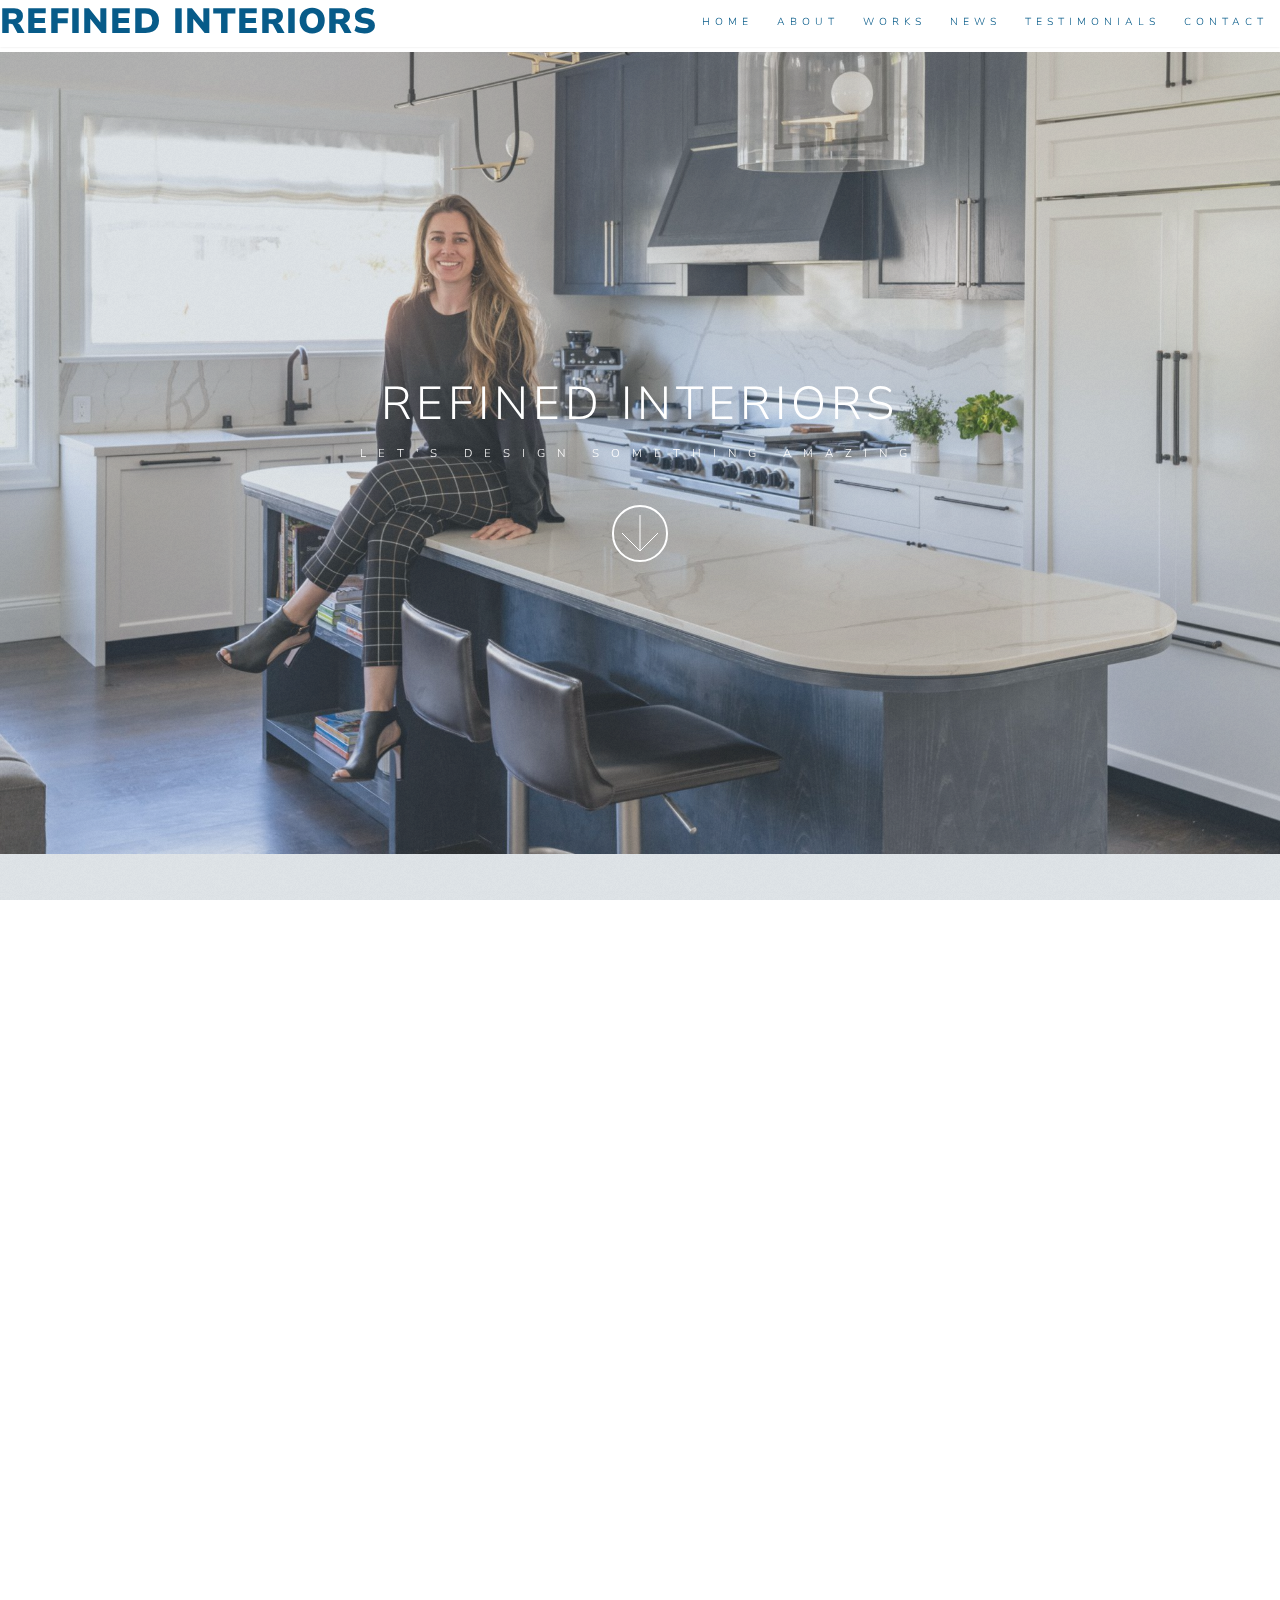
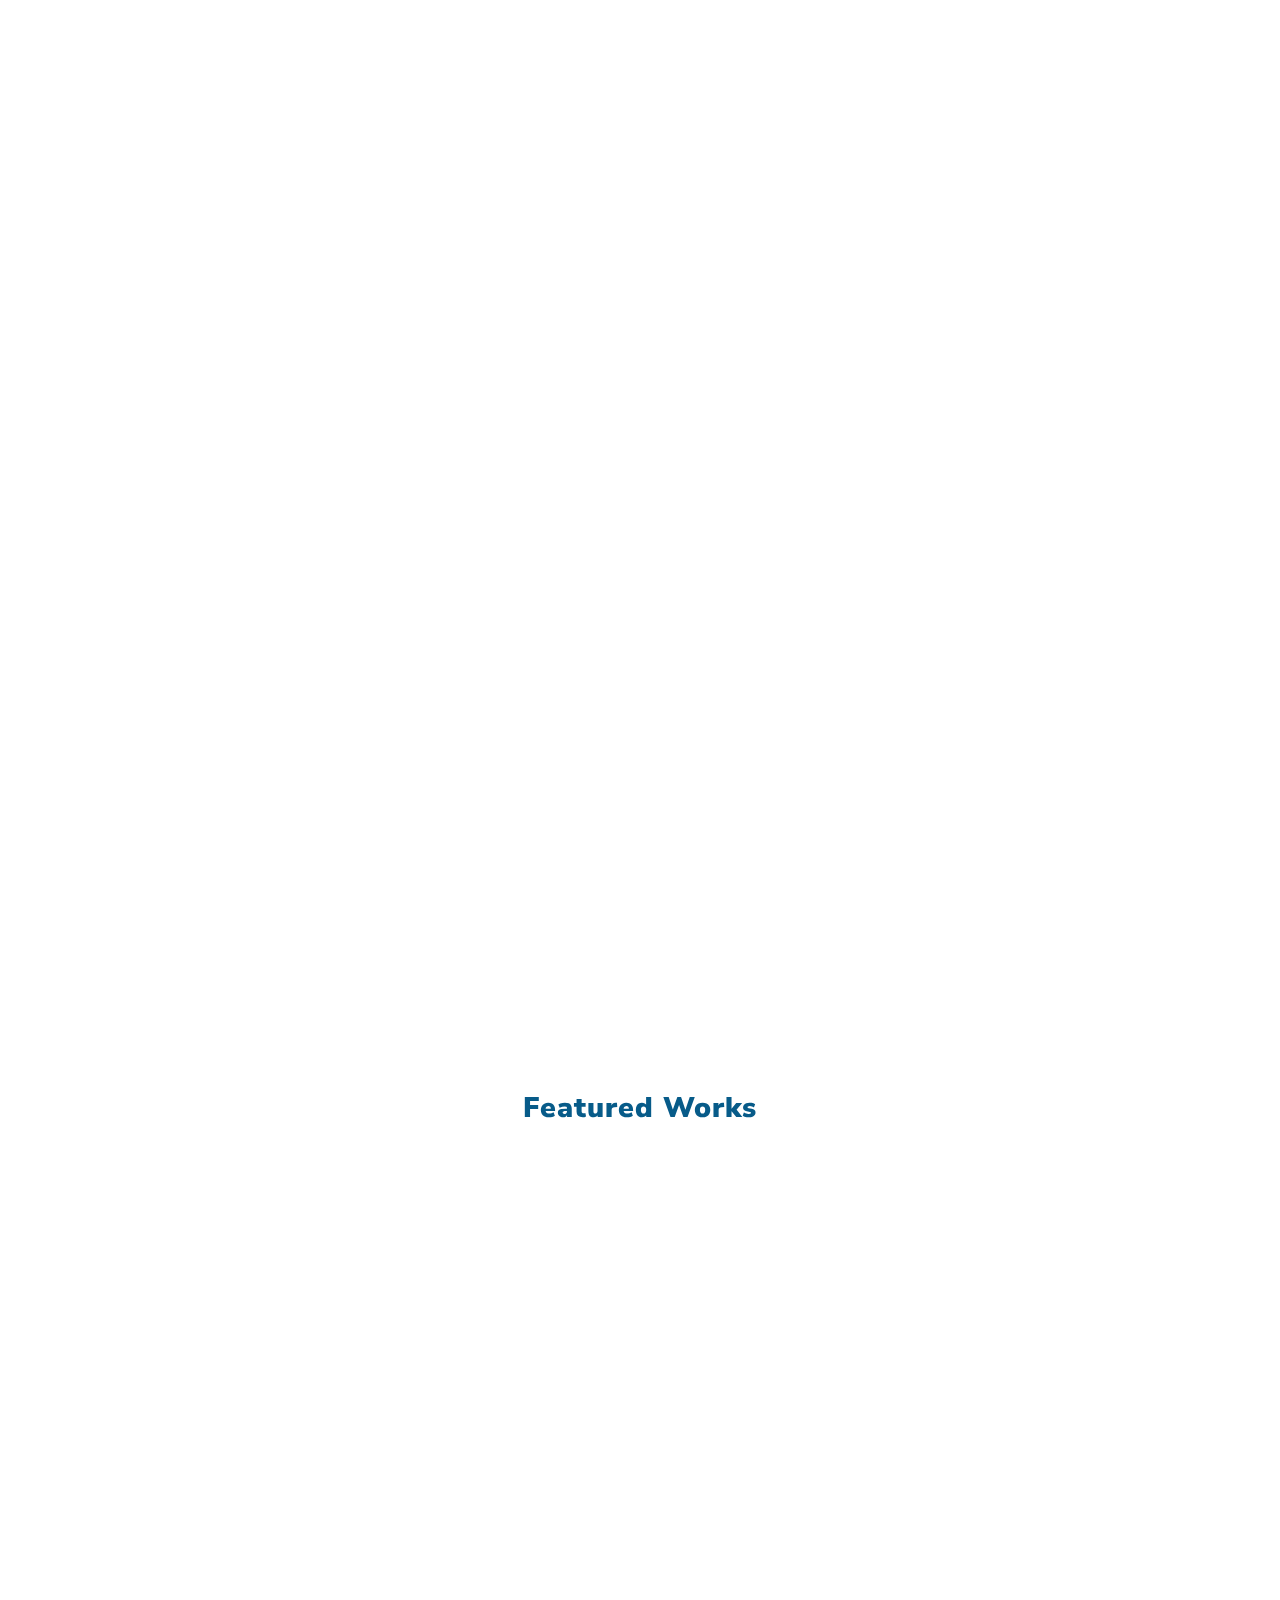
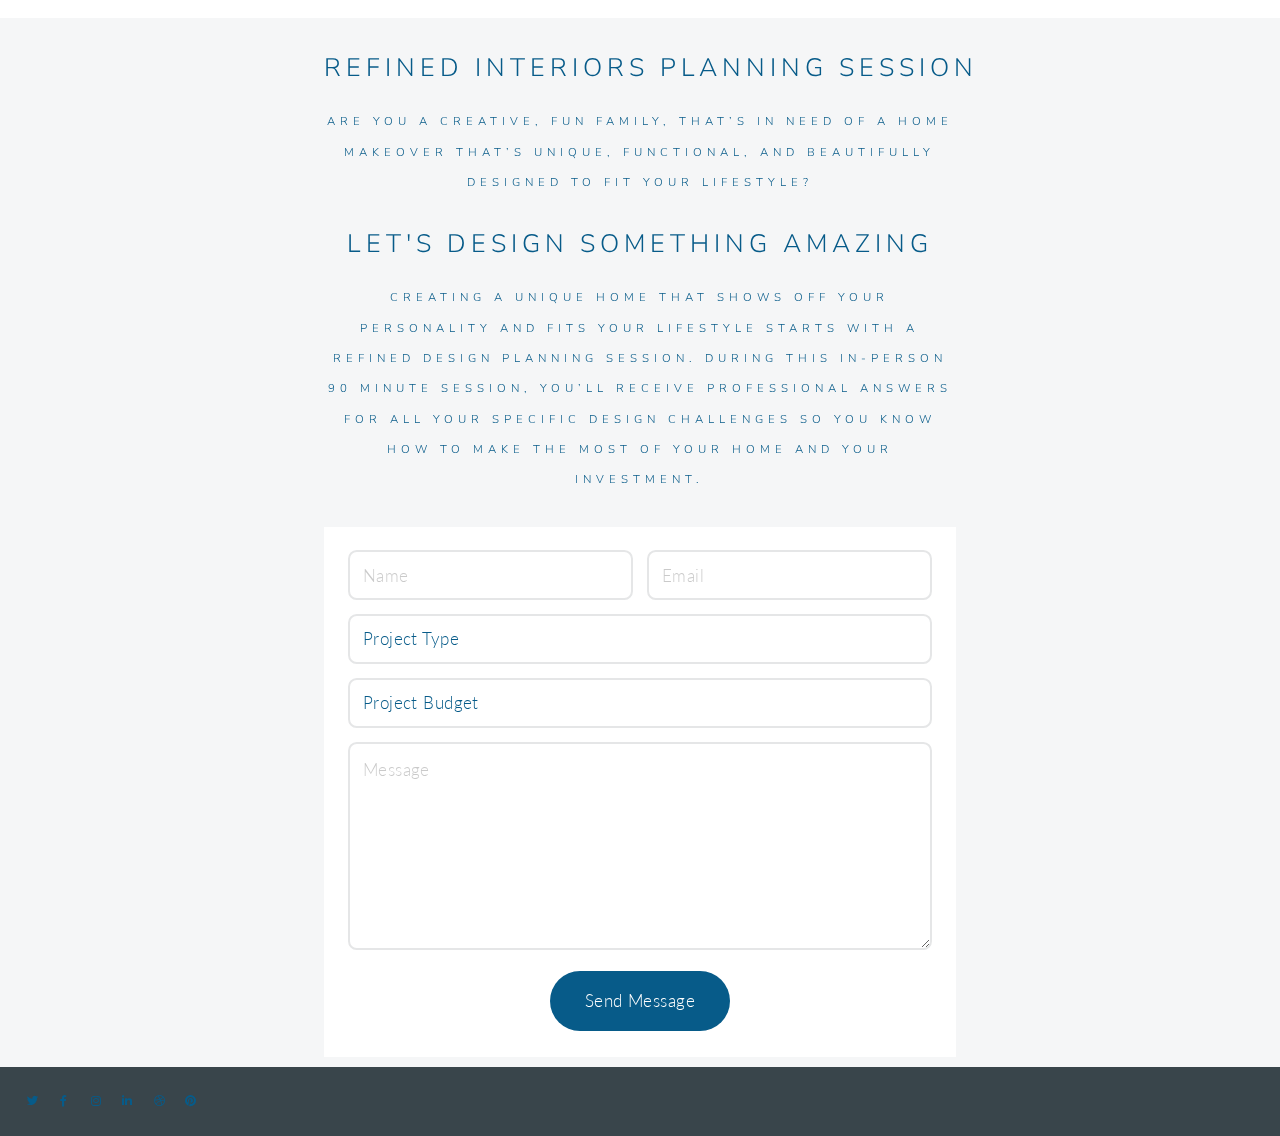
==== commit b9dcdbbc: "add contact on home, about, and contact page" ====
--- a/ri/index.html
+++ b/ri/index.html
@@ -94,33 +94,55 @@
 				</div>
 			</section>
 
-		<!-- Contact -->
-			<section id="planSess" class="main style3 secondary">
-				<div class="content">
-					<header>
-						<p class="largeFontSize2em">Refined Interiors Planning Session</p>
-						<p>
-							Are you a creative, fun family, that’s in need of a home makeover that’s unique, functional, and beautifully designed to fit your lifestyle?
-						</p>
-						<p class="largeFontSize2em">Let's design something amazing</p>
-						<p>Creating a unique home that shows off your personality and fits your lifestyle starts with a Refined Design Planning session.
-							During this in-person 90 minute session, you’ll receive professional answers for all your specific design challenges so you know how to make the most of your home and your investment.
-						</p>
-					</header>
-					<div class="box">
-						<form method="post" action="#">
-							<div class="fields">
-								<div class="field half"><input type="text" name="name" placeholder="Name" /></div>
-								<div class="field half"><input type="email" name="email" placeholder="Email" /></div>
-								<div class="field"><textarea name="message" placeholder="Message" rows="6"></textarea></div>
-							</div>
-							<ul class="actions special">
-								<li><input type="submit" value="Send Message" /></li>
-							</ul>
-						</form>
+			<!-- Contact -->
+				<section id="planSess" class="main style3 secondary">
+					<div class="content">
+						<header>
+							<p class="largeFontSize2em">Refined Interiors Planning Session</p>
+							<p>
+								Are you a creative, fun family, that’s in need of a home makeover that’s unique, functional, and beautifully designed to fit your lifestyle?
+							</p>
+							<p class="largeFontSize2em">Let's design something amazing</p>
+							<p>Creating a unique home that shows off your personality and fits your lifestyle starts with a Refined Design Planning session.
+								During this in-person 90 minute session, you’ll receive professional answers for all your specific design challenges so you know how to make the most of your home and your investment.
+							</p>
+						</header>
+						<div class="box">
+							<form method="post" action="#">
+								<div class="fields">
+									<div class="field half"><input type="text" name="name" placeholder="Name" required /></div>
+									<div class="field half"><input type="email" name="email" placeholder="Email" required /></div>
+									<div class="field">
+										<select type="text" name="type" placeholder="Project Type" required />
+													<option value="type" disabled selected>Project Type</option>
+										      <option value="newbuild">New Build</option>
+										      <option value="wholehr">Whole Home Renovation</option>
+													<option value="partialhr">Partial Home Renovation</option>
+													<option value="kitchen">Kitchen Renovation</option>
+										      <option value="bathroom">Bathroom Renovation</option>
+													<option value="furniture">New Furniture</option>
+													<option value="other">Other Project</option>
+										  </select>
+									</div>
+									<div class="field">
+										<select type="text" name="budget" placeholder="Project Budget" required />
+											<option value="budget" disabled selected>Project Budget</option>
+											<option value="50">Under $50,000</option>
+											<option value="100">$50,000 to $100,000</option>
+											<option value="150">$100,000 to $150,000</option>
+											<option value="infinite">Over $150,000</option>
+										</select>
+									</div>
+									<div class="field"><textarea name="message" placeholder="Message" rows="6" required ></textarea></div>
+								</div>
+								<ul class="actions special">
+									<li><input type="submit" value="Send Message" /></li>
+								</ul>
+							</form>
+						</div>
 					</div>
-				</div>
-			</section>
+				</section>
+
 
 		<!-- Footer -->
 			<footer id="footer">
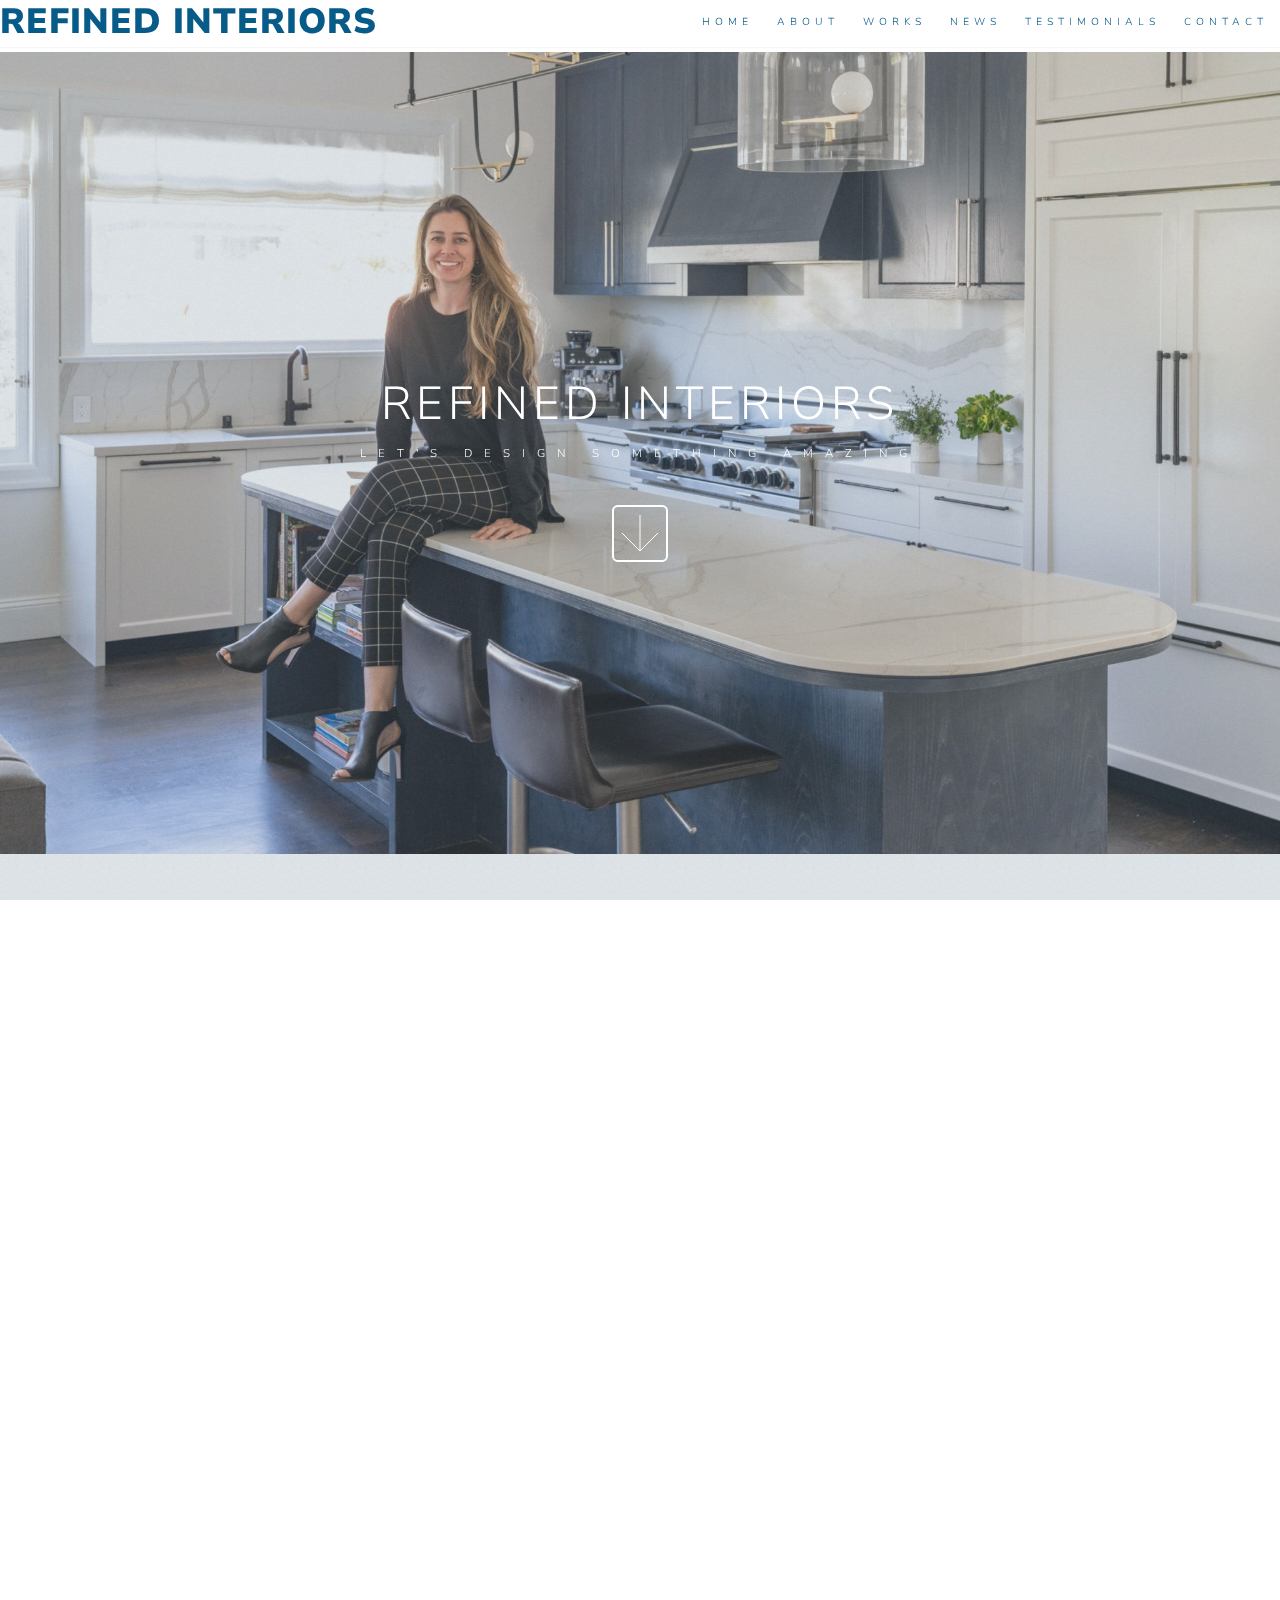
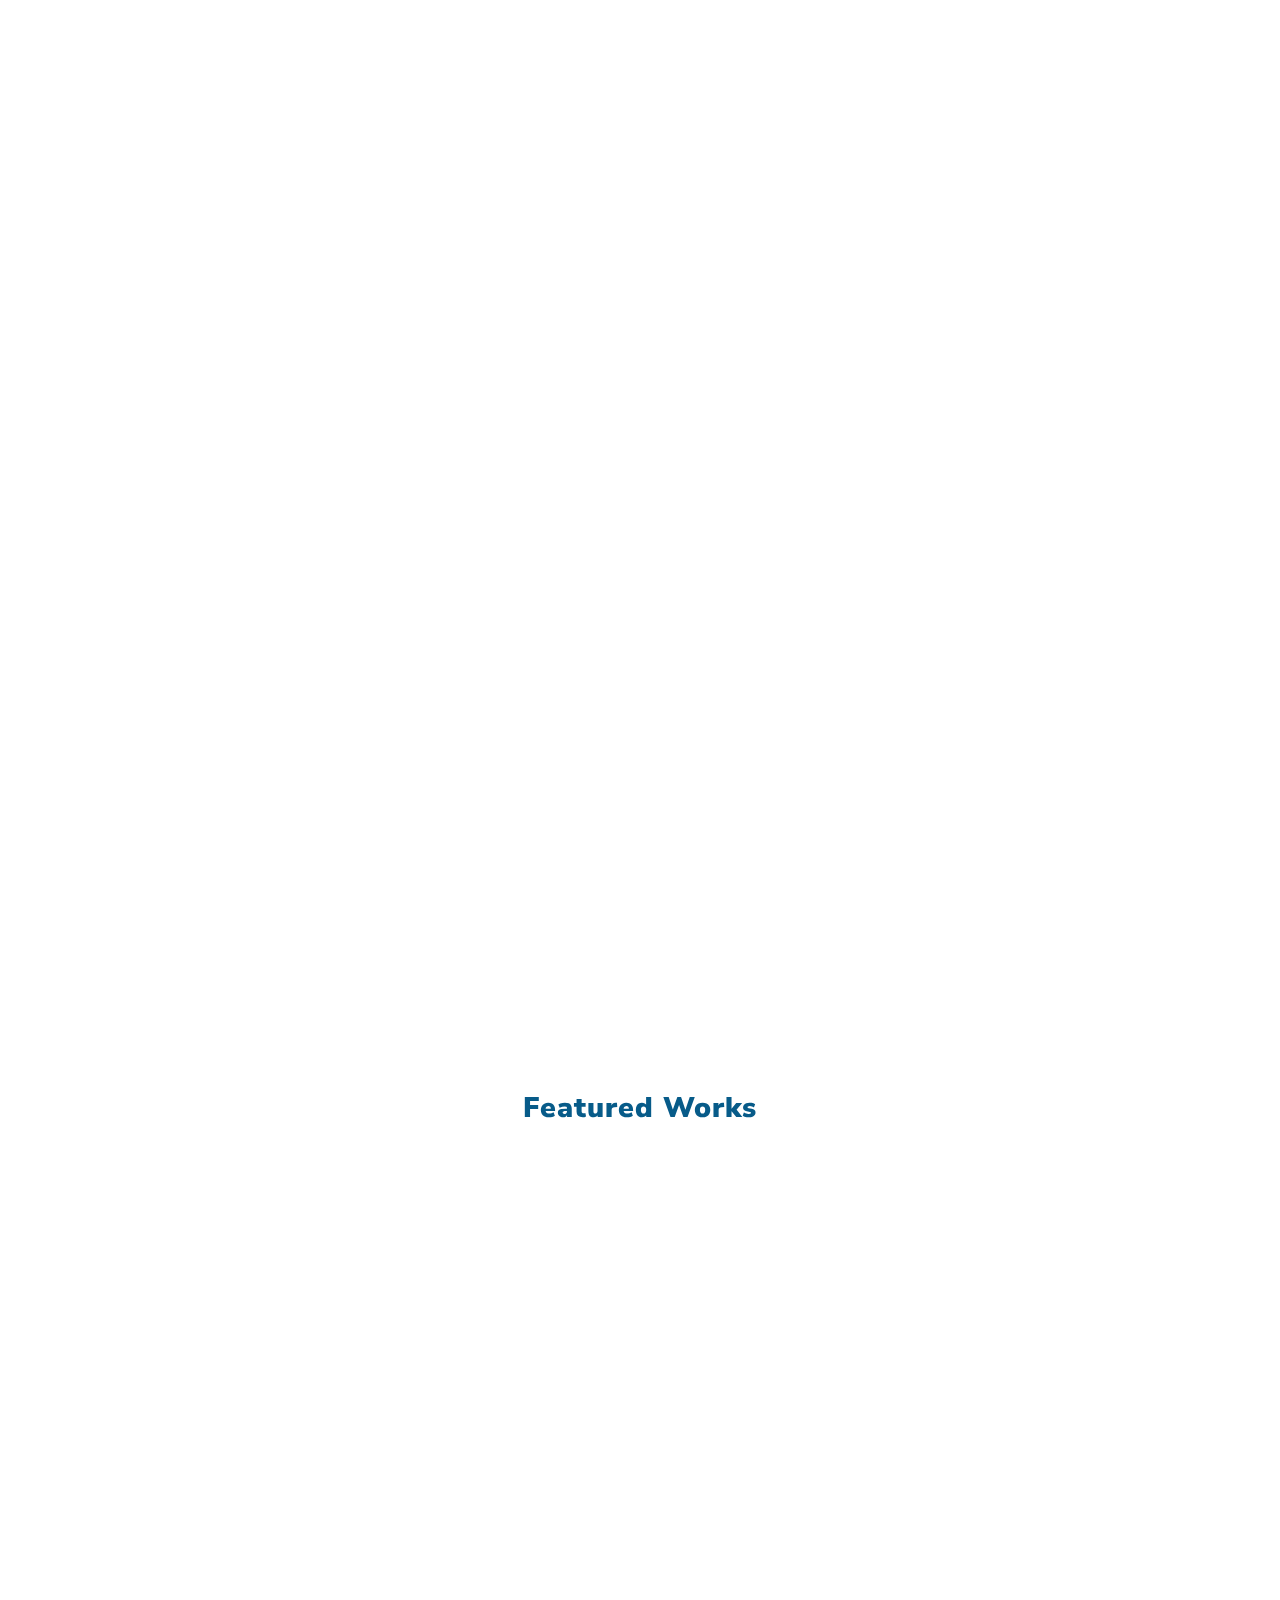
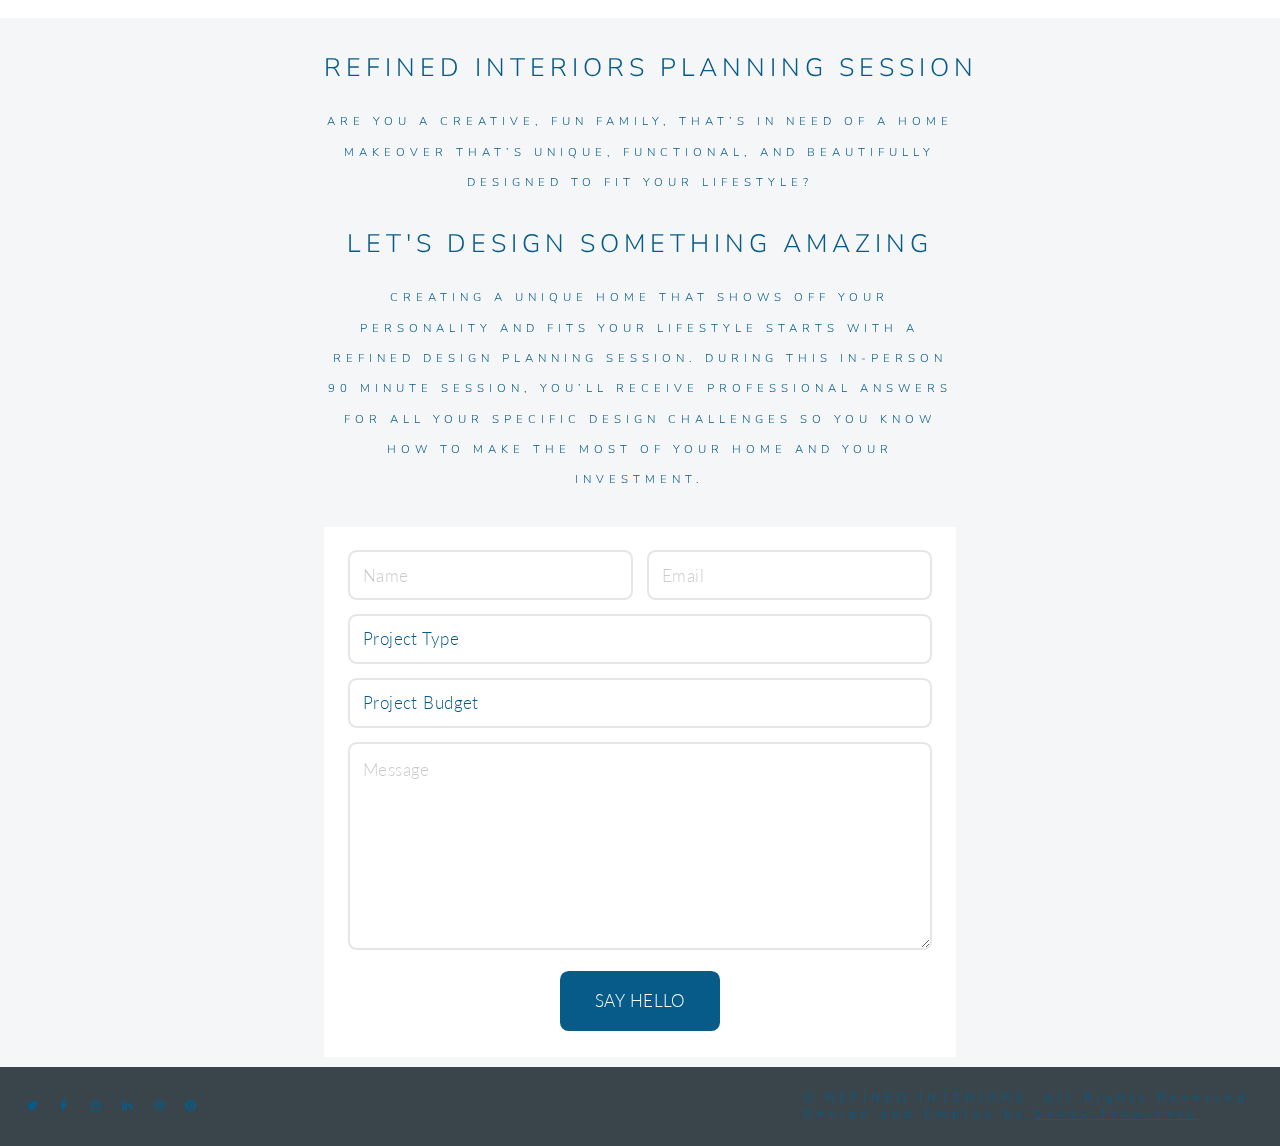
==== commit ec3c59be: "normalized headers, menu, nav, and footer" ====
--- a/ri/index.html
+++ b/ri/index.html
@@ -136,7 +136,7 @@
 									<div class="field"><textarea name="message" placeholder="Message" rows="6" required ></textarea></div>
 								</div>
 								<ul class="actions special">
-									<li><input type="submit" value="Send Message" /></li>
+									<li><input type="submit" value="SAY HELLO" /></li>
 								</ul>
 							</form>
 						</div>
@@ -157,6 +157,11 @@
 						<li><a href="#" class="icon brands fa-pinterest"><span class="label">Pinterest</span></a></li>
 					</ul>
 
+					<!-- Copyright -->
+						<ul>
+							<li>&copy; REFINED INTERIORS. All Rights Reserved.</li><li>Design and Employ by <a href="https://sandguine.github.io">Sandy Tanwisuth</a></li>
+						</ul>
+
 			</footer>
 
 		<!-- Scripts -->
@@ -168,6 +173,7 @@
 			<script src="assets/js/breakpoints.min.js"></script>
 			<script src="assets/js/util.js"></script>
 			<script src="assets/js/main.js"></script>
+			<script src="assets/js/map.js"></script>
 
 	</body>
 </html>
--- a/ri/assets/css/main.css
+++ b/ri/assets/css/main.css
@@ -17,7 +17,7 @@
 form, label, legend, table, caption, tbody,
 tfoot, thead, tr, th, td, article, aside,
 canvas, details, embed, figure, figcaption,
-footer, header, hgroup, menu, nav, output, ruby,
+header, hgroup, menu, nav, output, ruby,
 section, summary, time, mark, audio, video {
 	margin: 0;
 	padding: 0;
@@ -27,6 +27,17 @@
 	color: #075b89;
 	letter-spacing: 5px;
 	vertical-align: baseline;}
+
+footer {
+	margin: 0;
+	padding: 0;
+	border: 0;
+	font-size: 0.90em;
+	font-family: "Nunito Sans";
+	color: #ffffff;
+	letter-spacing: 1px;
+	vertical-align: baseline;}
+}
 
 article, aside, details, figcaption, figure,
 footer, header, hgroup, menu, nav, section {
@@ -666,7 +677,7 @@
 		transition: background-color 0.2s ease-in-out;
 		background-color: #075b89;
 		border: 0;
-		border-radius: 3.5em;
+		border-radius: 0.5em;
 		color: #ffffff;
 		cursor: pointer;
 		display: inline-block;
@@ -702,7 +713,7 @@
 			button.down.anchored {
 				bottom: 0;
 				border-bottom: 0;
-				border-radius: 3em 3em 0 0;
+				border-radius: 0.5em 0.5em 0 0;
 				height: 4.5em;
 				margin-left: -2.5em;
 			}
@@ -2270,6 +2281,7 @@
 		background-size: 256px 256px, cover;
 		background-attachment: fixed, fixed;
 		background-position: top left, center center;
+		text-align: right;
 	}
 
 	/* about */
@@ -2403,3 +2415,12 @@
 					margin-bottom: 0;
 					text-align: right;
 				}
+
+		/* google maps */
+		/* Set the size of the div element that contains the map */
+		#map {
+		  height: 400px;
+		  /* The height is 400 pixels */
+		  width: 100%;
+		  /* The width is the width of the web page */
+		}
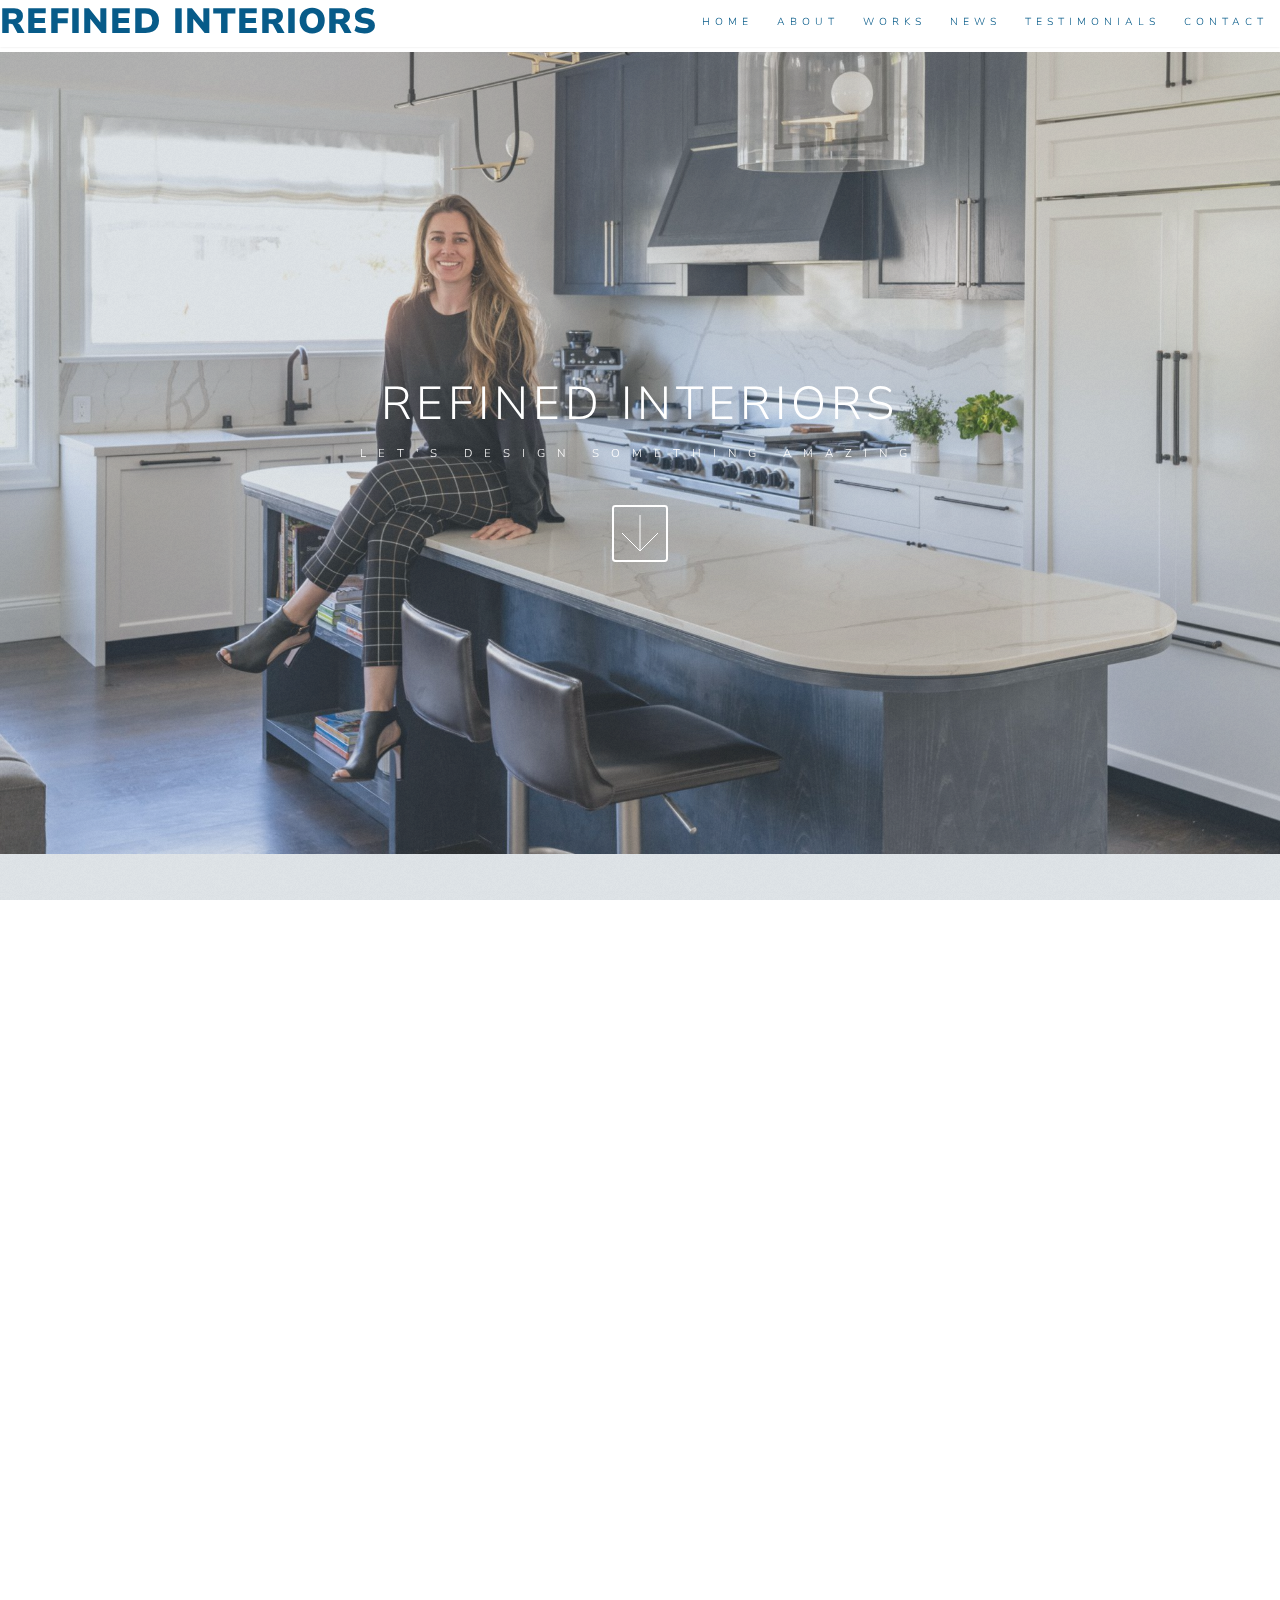
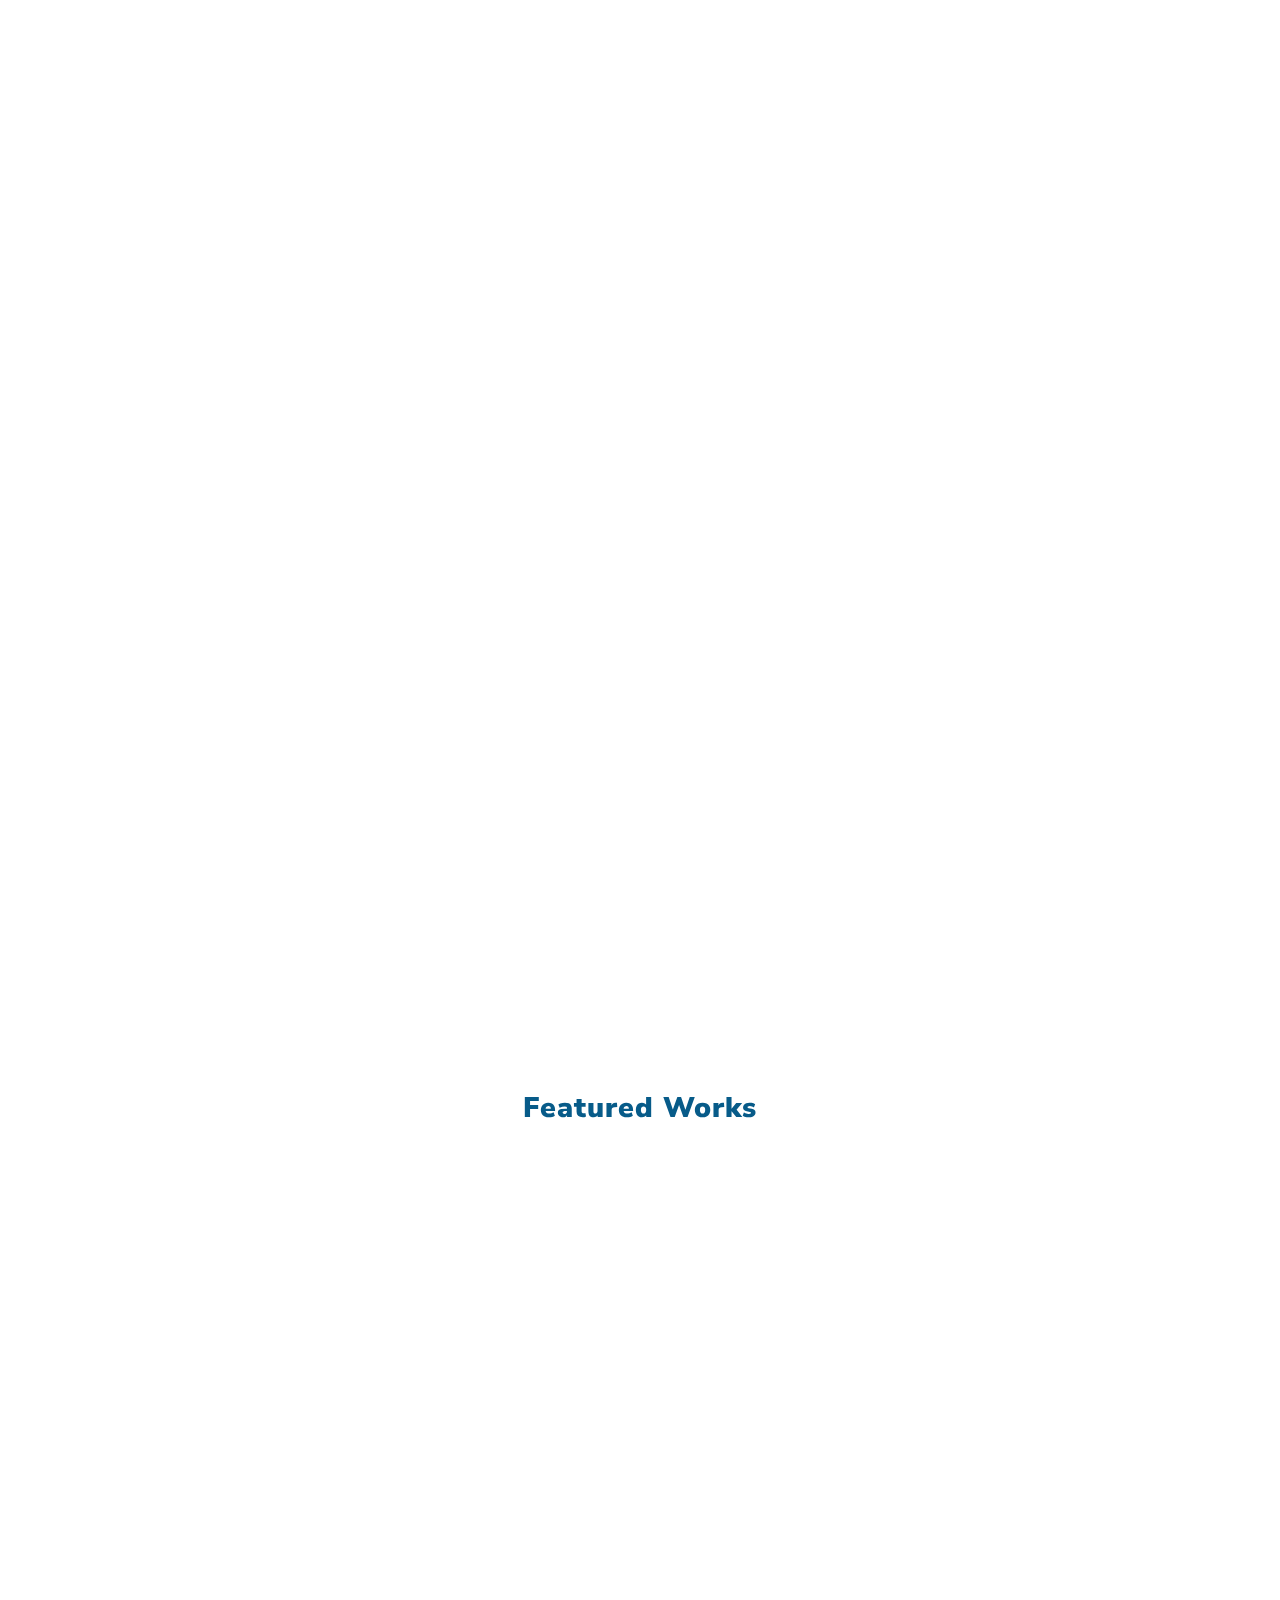
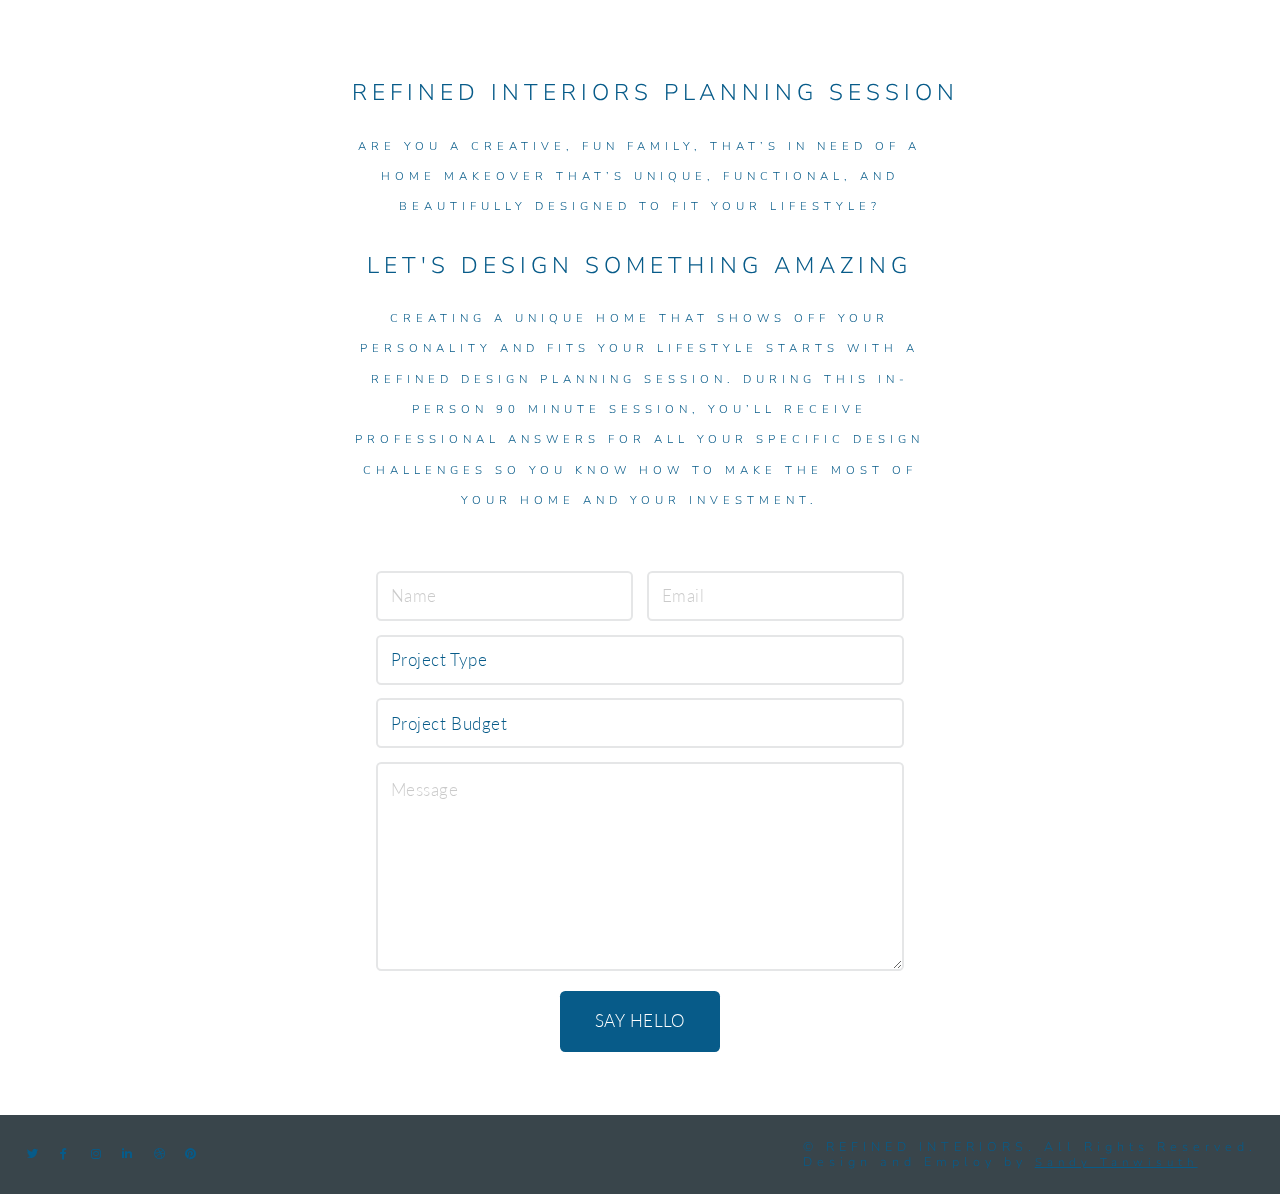
==== commit ab1aaf1a: "change contact box and adjustbox-headlines" ====
--- a/ri/index.html
+++ b/ri/index.html
@@ -96,7 +96,7 @@
 
 			<!-- Contact -->
 				<section id="planSess" class="main style3 secondary">
-					<div class="content">
+					<div class="content box">
 						<header>
 							<p class="largeFontSize2em">Refined Interiors Planning Session</p>
 							<p>
--- a/ri/assets/css/main.css
+++ b/ri/assets/css/main.css
@@ -634,7 +634,7 @@
 /* Box */
 
 	.box {
-		background: #ffffff;
+		background: rgba(255, 255, 255, 0.75);
 		color: #39454b;
 		padding: 2em;
 	}
@@ -677,7 +677,7 @@
 		transition: background-color 0.2s ease-in-out;
 		background-color: #075b89;
 		border: 0;
-		border-radius: 0.5em;
+		border-radius: 0.3em;
 		color: #ffffff;
 		cursor: pointer;
 		display: inline-block;
@@ -713,7 +713,7 @@
 			button.down.anchored {
 				bottom: 0;
 				border-bottom: 0;
-				border-radius: 0.5em 0.5em 0 0;
+				border-radius: 0.3em 0.3em 0 0;
 				height: 4.5em;
 				margin-left: -2.5em;
 			}
@@ -878,7 +878,7 @@
 		background: none;
 		border: solid 2px #e5e6e7;
 		color: inherit;
-		border-radius: 0.5em;
+		border-radius: 0.3em;
 		outline: none;
 	}
 
@@ -2296,7 +2296,7 @@
 	/* laura */
 
 		#laura {
-			background: url("images/overlay.png"), url("../../images/fulls/principal-designer-laura.jpeg");
+			background: url("images/overlay.png"), url("../../images/fulls/bay.jpeg");
 			background-size: 256px 256px, cover;
 			background-attachment: fixed, fixed;
 			background-position: top left, center center;
@@ -2373,9 +2373,12 @@
 
 /* id planSess */
 		#planSess {
+			background: url("images/overlay.png"), url("../../images/fulls/elephant.jpeg");
+			background-size: auto 100%, cover;
+			background-attachment: fixed, fixed;
+			background-position: top right;
 			margin-top: 0;
 			margin-bottom: 0;
-			line-height: /* adjust to tweak wierd fonts */;
 			padding: 10px;
 			text-align: center;
 			text-transform: uppercase;
@@ -2384,7 +2387,7 @@
 
 /* class large font-size for headlines in planSess*/
 	.largeFontSize2em{
-		font-size: 2em;
+		font-size: 1.8em;
 		white-space: nowrap;
 		text-align: center;
 	}
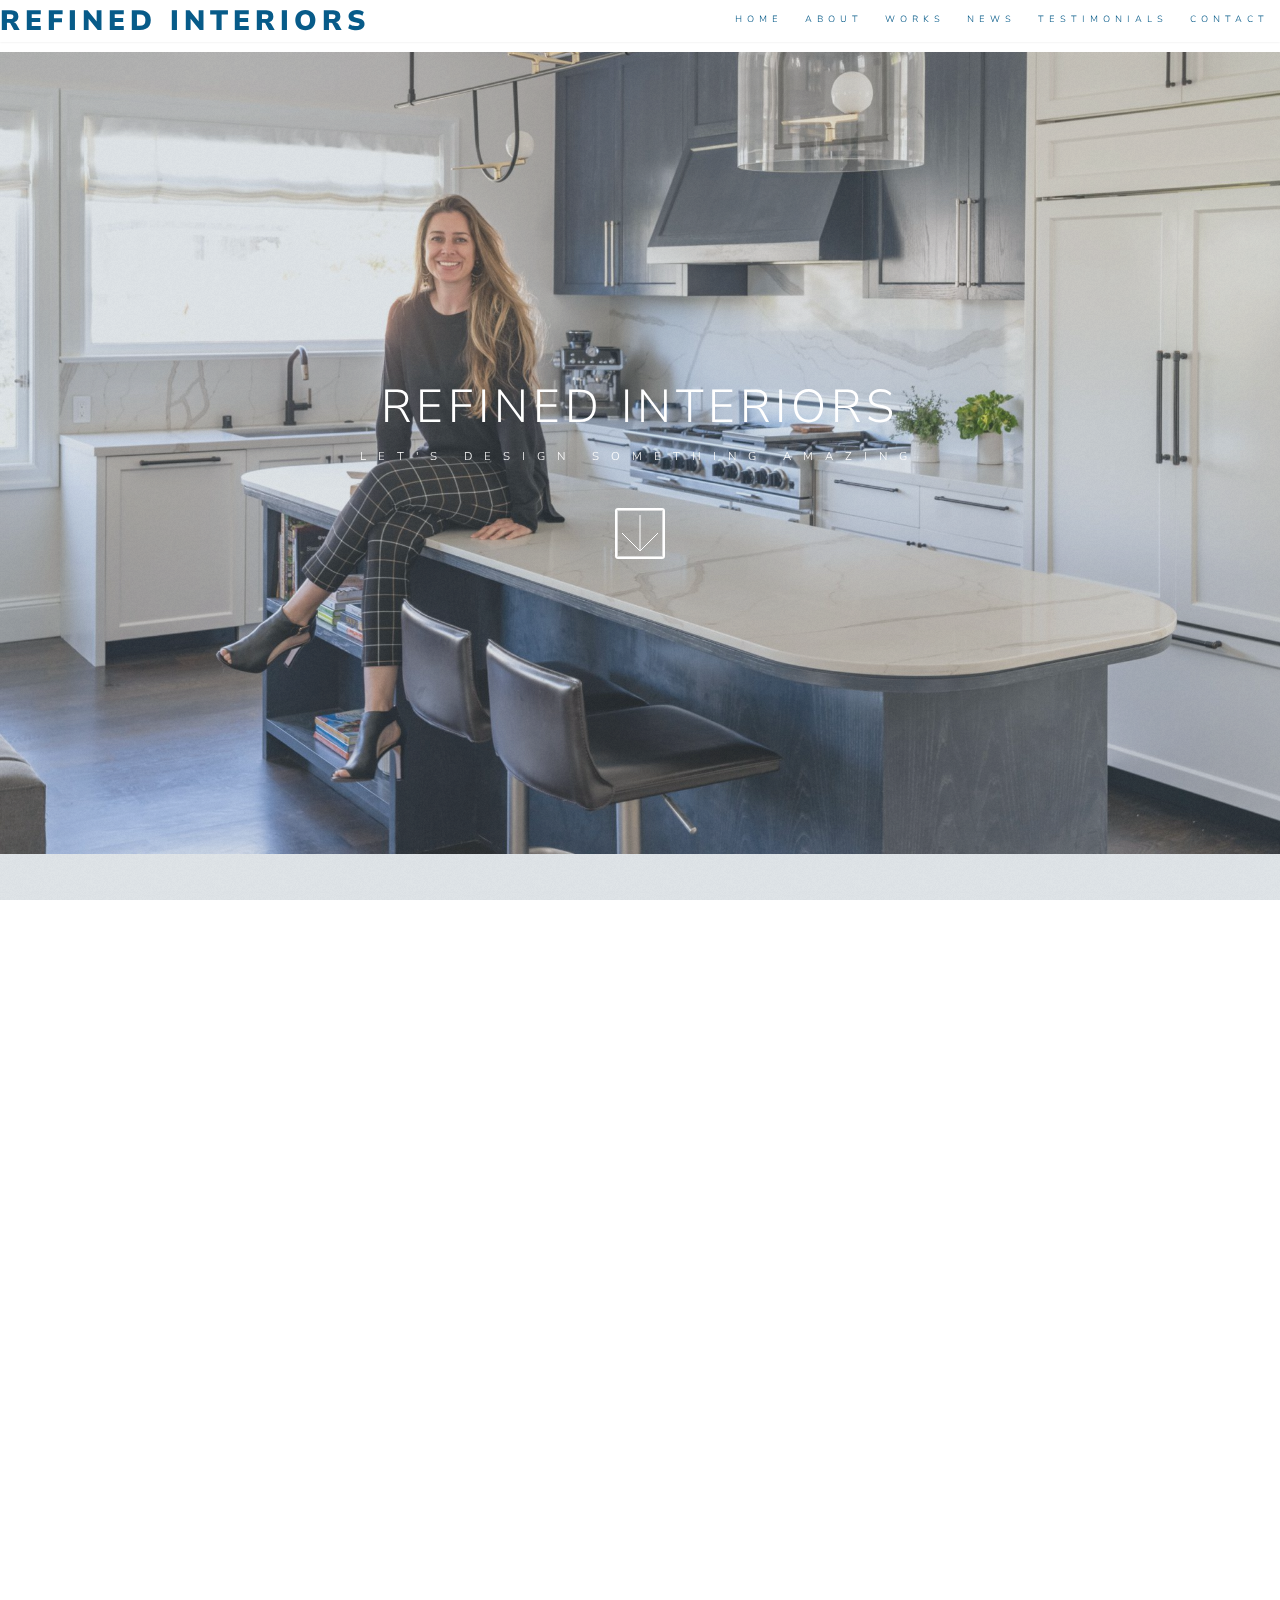
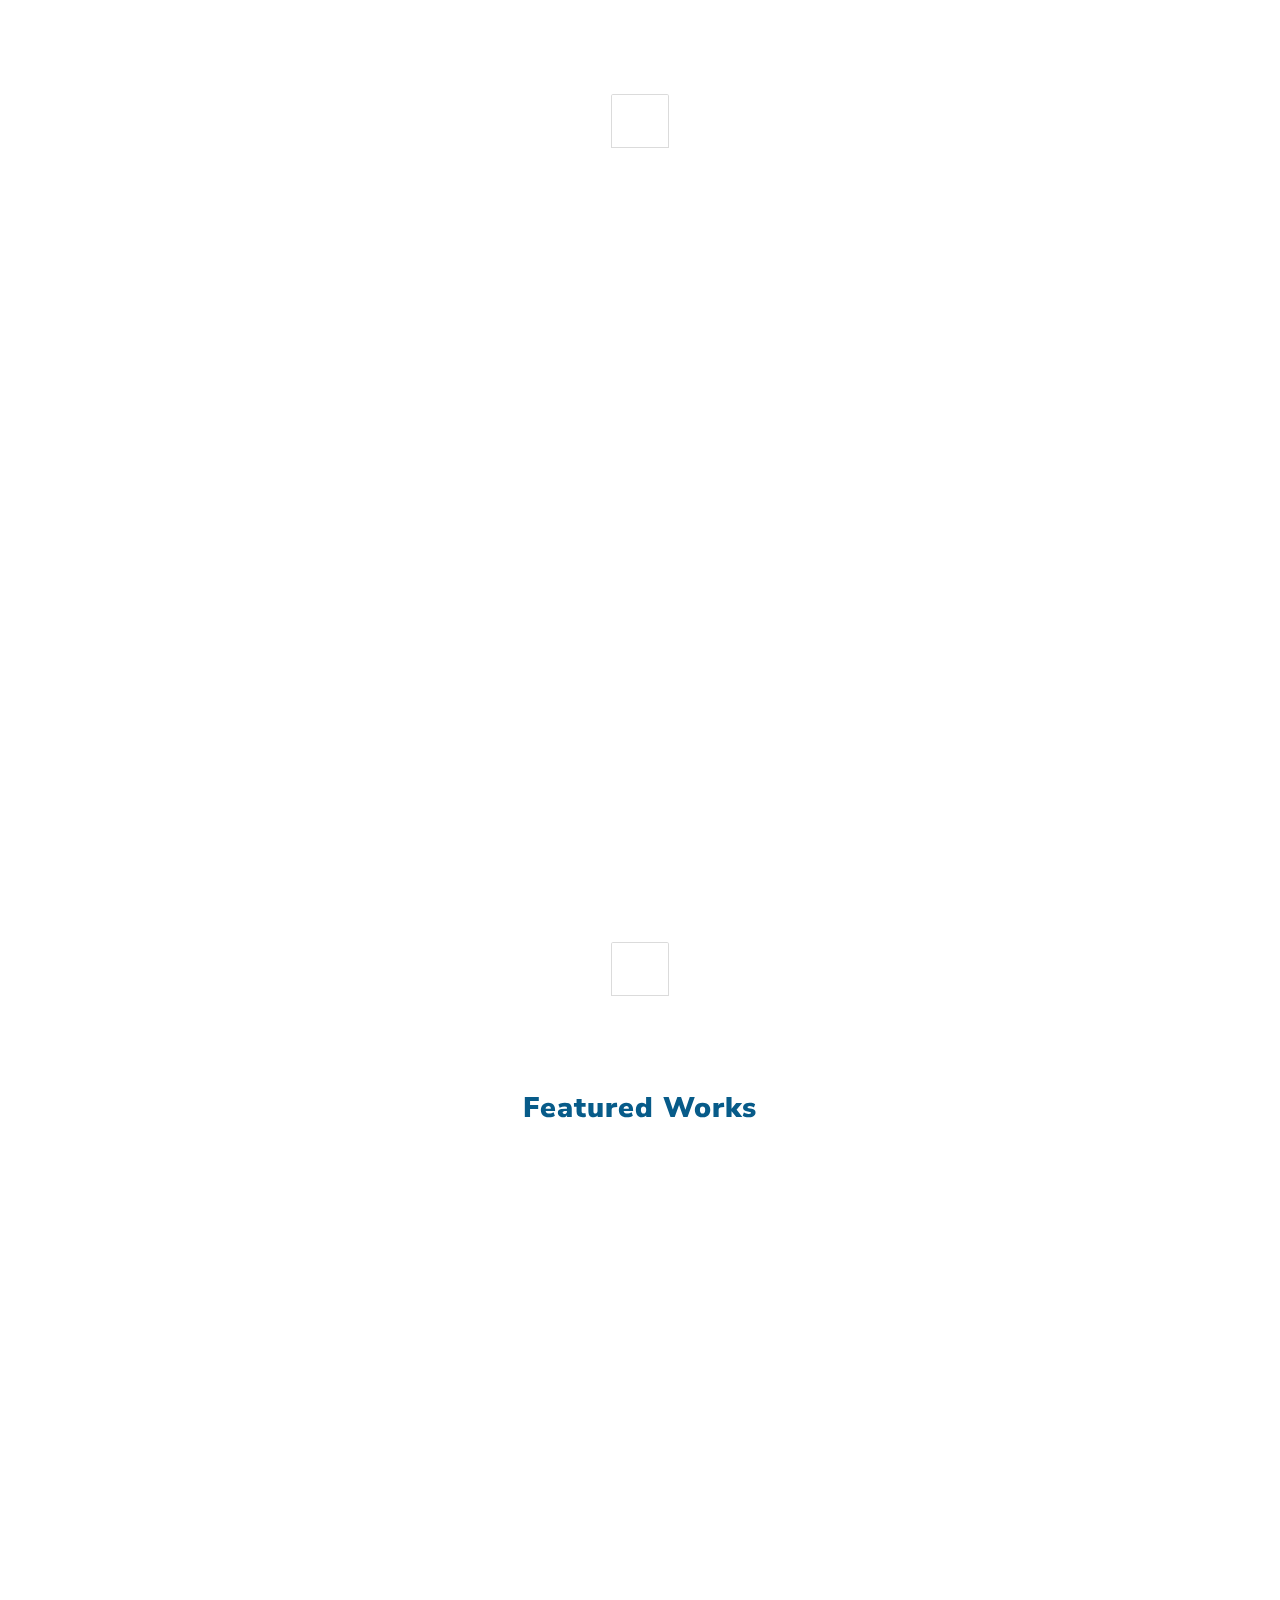
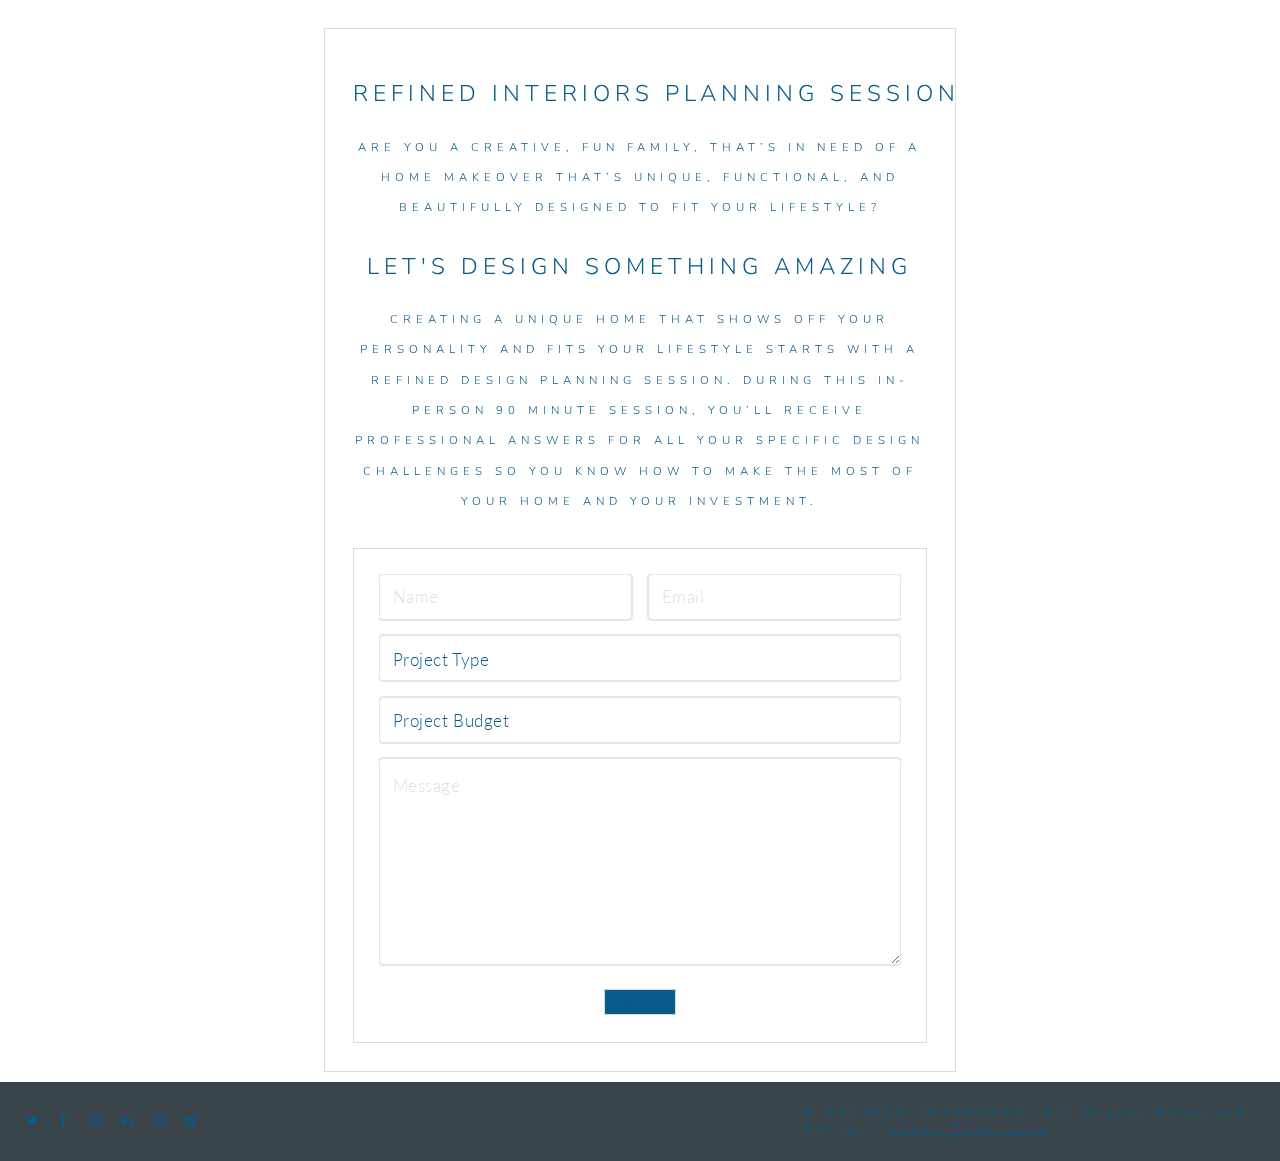
==== commit 604c4cfa: "remove header, nav, a, ul, in polymorph.css" ====
--- a/ri/index.html
+++ b/ri/index.html
@@ -9,14 +9,15 @@
 		<title>REFINED INTERIORS | HOME</title>
 		<meta charset="utf-8" />
 		<meta name="viewport" content="width=device-width, initial-scale=1, user-scalable=no" />
+		<link rel="stylesheet" href="assets/css/polymorph.css" />
 		<link rel="stylesheet" href="assets/css/main.css" />
 		<noscript><link rel="stylesheet" href="assets/css/noscript.css" /></noscript>
 	</head>
 	<body class="is-preload">
 
 		<!-- Header -->
-			<header id="header">
-				<h2>REFINED INTERIORS</h2>
+			<header id="header" class="mainMenu">
+				<h2><a href="index.html">REFINED INTERIORS</a></h2>
 				<nav>
 					<ul>
 						<li><a href="index.html">HOME</a></li>
@@ -159,7 +160,7 @@
 
 					<!-- Copyright -->
 						<ul>
-							<li>&copy; REFINED INTERIORS. All Rights Reserved.</li><li>Design and Employ by <a href="https://sandguine.github.io">Sandy Tanwisuth</a></li>
+							<li>&copy; REFINED INTERIORS. All Rights Reserved.</li><li>Design: <a href="https://sandguine.github.io">Sandy Tanwisuth</a></li>
 						</ul>
 
 			</footer>
--- a/ri/assets/css/polymorph.css
+++ b/ri/assets/css/polymorph.css
@@ -0,0 +1,2864 @@
+@import url("https://fonts.googleapis.com/css?family=Source+Sans+Pro:300,900,300italic,900italic");
+@import url("https://fonts.googleapis.com/css?family=Nunito Sans");
+@import url("https://fonts.googleapis.com/css?family=Lato");
+@import url("fontawesome-all.min.css");
+
+/*
+	Polymorph by Pixelarity
+	pixelarity.com | hello@pixelarity.com
+	License: pixelarity.com/license
+*/
+
+
+
+article, aside, details, figcaption, figure,
+hgroup, section {
+	display: block;}
+
+body {
+	line-height: 1;
+}
+
+blockquote, q {
+	quotes: none;
+}
+
+	blockquote:before, blockquote:after, q:before, q:after {
+		content: '';
+		content: none;
+	}
+
+table {
+	border-collapse: collapse;
+	border-spacing: 0;
+}
+
+body {
+	-webkit-text-size-adjust: none;
+}
+
+mark {
+	background-color: transparent;
+	color: inherit;
+}
+
+input::-moz-focus-inner {
+	border: 0;
+	padding: 0;
+}
+
+input, select, textarea {
+	-moz-appearance: none;
+	-webkit-appearance: none;
+	-ms-appearance: none;
+	appearance: none;
+}
+
+/* Basic */
+
+	@-ms-viewport {
+		width: device-width;
+	}
+
+	body {
+		-ms-overflow-style: scrollbar;
+	}
+
+	@media screen and (max-width: 480px) {
+
+		html, body {
+			min-width: 320px;
+		}
+
+	}
+
+	html {
+		box-sizing: border-box;
+	}
+
+	*, *:before, *:after {
+		box-sizing: inherit;
+	}
+
+	body {
+		background: #ffffff;
+	}
+
+		body.is-preload *, body.is-preload *:before, body.is-preload *:after {
+			-moz-animation: none !important;
+			-webkit-animation: none !important;
+			-ms-animation: none !important;
+			animation: none !important;
+			-moz-transition: none !important;
+			-webkit-transition: none !important;
+			-ms-transition: none !important;
+			transition: none !important;
+		}
+
+/* Type */
+
+	body {
+		background-color: #ffffff;
+		color: #075B89;
+	}
+
+	body, input, select, textarea {
+		font-family: "Source Sans Pro", Helvetica, sans-serif;
+		font-size: 16pt;
+		font-weight: 300;
+		line-height: 1.6;
+	}
+
+		@media screen and (max-width: 1680px) {
+
+			body, input, select, textarea {
+				font-size: 13pt;
+			}
+
+		}
+
+		@media screen and (max-width: 1280px) {
+
+			body, input, select, textarea {
+				font-size: 12pt;
+			}
+
+		}
+
+		@media screen and (max-width: 360px) {
+
+			body, input, select, textarea {
+				font-size: 11pt;
+			}
+
+		}
+
+
+	strong, b {
+		font-weight: 900;
+	}
+
+	em, i {
+		font-style: italic;
+	}
+
+	p {
+		margin: 0 0 1.75em 0;
+	}
+
+
+
+/* Row */
+
+	.row {
+		display: flex;
+		flex-wrap: wrap;
+		box-sizing: border-box;
+		align-items: stretch;
+	}
+
+		.row > * {
+			box-sizing: border-box;
+		}
+
+		.row.gtr-uniform > * > :last-child {
+			margin-bottom: 0;
+		}
+
+		.row.aln-left {
+			justify-content: flex-start;
+		}
+
+		.row.aln-center {
+			justify-content: center;
+		}
+
+		.row.aln-right {
+			justify-content: flex-end;
+		}
+
+		.row.aln-top {
+			align-items: flex-start;
+		}
+
+		.row.aln-middle {
+			align-items: center;
+		}
+
+		.row.aln-bottom {
+			align-items: flex-end;
+		}
+
+		.row > .imp {
+			order: -1;
+		}
+
+		.row > .col-1 {
+			width: 8.33333%;
+		}
+
+		.row > .off-1 {
+			margin-left: 8.33333%;
+		}
+
+		.row > .col-2 {
+			width: 16.66667%;
+		}
+
+		.row > .off-2 {
+			margin-left: 16.66667%;
+		}
+
+		.row > .col-3 {
+			width: 25%;
+		}
+
+		.row > .off-3 {
+			margin-left: 25%;
+		}
+
+		.row > .col-4 {
+			width: 33.33333%;
+		}
+
+		.row > .off-4 {
+			margin-left: 33.33333%;
+		}
+
+		.row > .col-5 {
+			width: 41.66667%;
+		}
+
+		.row > .off-5 {
+			margin-left: 41.66667%;
+		}
+
+		.row > .col-6 {
+			width: 50%;
+		}
+
+		.row > .off-6 {
+			margin-left: 50%;
+		}
+
+		.row > .col-7 {
+			width: 58.33333%;
+		}
+
+		.row > .off-7 {
+			margin-left: 58.33333%;
+		}
+
+		.row > .col-8 {
+			width: 66.66667%;
+		}
+
+		.row > .off-8 {
+			margin-left: 66.66667%;
+		}
+
+		.row > .col-9 {
+			width: 75%;
+		}
+
+		.row > .off-9 {
+			margin-left: 75%;
+		}
+
+		.row > .col-10 {
+			width: 83.33333%;
+		}
+
+		.row > .off-10 {
+			margin-left: 83.33333%;
+		}
+
+		.row > .col-11 {
+			width: 91.66667%;
+		}
+
+		.row > .off-11 {
+			margin-left: 91.66667%;
+		}
+
+		.row > .col-12 {
+			width: 100%;
+		}
+
+		.row > .off-12 {
+			margin-left: 100%;
+		}
+
+		.row.gtr-0 {
+			margin-top: 0;
+			margin-left: 0em;
+		}
+
+			.row.gtr-0 > * {
+				padding: 0 0 0 0em;
+			}
+
+			.row.gtr-0.gtr-uniform {
+				margin-top: 0em;
+			}
+
+				.row.gtr-0.gtr-uniform > * {
+					padding-top: 0em;
+				}
+
+		.row.gtr-25 {
+			margin-top: 0;
+			margin-left: -0.6875em;
+		}
+
+			.row.gtr-25 > * {
+				padding: 0 0 0 0.6875em;
+			}
+
+			.row.gtr-25.gtr-uniform {
+				margin-top: -0.6875em;
+			}
+
+				.row.gtr-25.gtr-uniform > * {
+					padding-top: 0.6875em;
+				}
+
+		.row.gtr-50 {
+			margin-top: 0;
+			margin-left: -1.375em;
+		}
+
+			.row.gtr-50 > * {
+				padding: 0 0 0 1.375em;
+			}
+
+			.row.gtr-50.gtr-uniform {
+				margin-top: -1.375em;
+			}
+
+				.row.gtr-50.gtr-uniform > * {
+					padding-top: 1.375em;
+				}
+
+		.row {
+			margin-top: 0;
+			margin-left: -2.75em;
+		}
+
+			.row > * {
+				padding: 0 0 0 2.75em;
+			}
+
+			.row.gtr-uniform {
+				margin-top: -2.75em;
+			}
+
+				.row.gtr-uniform > * {
+					padding-top: 2.75em;
+				}
+
+		.row.gtr-150 {
+			margin-top: 0;
+			margin-left: -4.125em;
+		}
+
+			.row.gtr-150 > * {
+				padding: 0 0 0 4.125em;
+			}
+
+			.row.gtr-150.gtr-uniform {
+				margin-top: -4.125em;
+			}
+
+				.row.gtr-150.gtr-uniform > * {
+					padding-top: 4.125em;
+				}
+
+		.row.gtr-200 {
+			margin-top: 0;
+			margin-left: -5.5em;
+		}
+
+			.row.gtr-200 > * {
+				padding: 0 0 0 5.5em;
+			}
+
+			.row.gtr-200.gtr-uniform {
+				margin-top: -5.5em;
+			}
+
+				.row.gtr-200.gtr-uniform > * {
+					padding-top: 5.5em;
+				}
+
+		@media screen and (max-width: 1680px) {
+
+			.row {
+				display: flex;
+				flex-wrap: wrap;
+				box-sizing: border-box;
+				align-items: stretch;
+			}
+
+				.row > * {
+					box-sizing: border-box;
+				}
+
+				.row.gtr-uniform > * > :last-child {
+					margin-bottom: 0;
+				}
+
+				.row.aln-left {
+					justify-content: flex-start;
+				}
+
+				.row.aln-center {
+					justify-content: center;
+				}
+
+				.row.aln-right {
+					justify-content: flex-end;
+				}
+
+				.row.aln-top {
+					align-items: flex-start;
+				}
+
+				.row.aln-middle {
+					align-items: center;
+				}
+
+				.row.aln-bottom {
+					align-items: flex-end;
+				}
+
+				.row > .imp-xlarge {
+					order: -1;
+				}
+
+				.row > .col-1-xlarge {
+					width: 8.33333%;
+				}
+
+				.row > .off-1-xlarge {
+					margin-left: 8.33333%;
+				}
+
+				.row > .col-2-xlarge {
+					width: 16.66667%;
+				}
+
+				.row > .off-2-xlarge {
+					margin-left: 16.66667%;
+				}
+
+				.row > .col-3-xlarge {
+					width: 25%;
+				}
+
+				.row > .off-3-xlarge {
+					margin-left: 25%;
+				}
+
+				.row > .col-4-xlarge {
+					width: 33.33333%;
+				}
+
+				.row > .off-4-xlarge {
+					margin-left: 33.33333%;
+				}
+
+				.row > .col-5-xlarge {
+					width: 41.66667%;
+				}
+
+				.row > .off-5-xlarge {
+					margin-left: 41.66667%;
+				}
+
+				.row > .col-6-xlarge {
+					width: 50%;
+				}
+
+				.row > .off-6-xlarge {
+					margin-left: 50%;
+				}
+
+				.row > .col-7-xlarge {
+					width: 58.33333%;
+				}
+
+				.row > .off-7-xlarge {
+					margin-left: 58.33333%;
+				}
+
+				.row > .col-8-xlarge {
+					width: 66.66667%;
+				}
+
+				.row > .off-8-xlarge {
+					margin-left: 66.66667%;
+				}
+
+				.row > .col-9-xlarge {
+					width: 75%;
+				}
+
+				.row > .off-9-xlarge {
+					margin-left: 75%;
+				}
+
+				.row > .col-10-xlarge {
+					width: 83.33333%;
+				}
+
+				.row > .off-10-xlarge {
+					margin-left: 83.33333%;
+				}
+
+				.row > .col-11-xlarge {
+					width: 91.66667%;
+				}
+
+				.row > .off-11-xlarge {
+					margin-left: 91.66667%;
+				}
+
+				.row > .col-12-xlarge {
+					width: 100%;
+				}
+
+				.row > .off-12-xlarge {
+					margin-left: 100%;
+				}
+
+				.row.gtr-0 {
+					margin-top: 0;
+					margin-left: 0em;
+				}
+
+					.row.gtr-0 > * {
+						padding: 0 0 0 0em;
+					}
+
+					.row.gtr-0.gtr-uniform {
+						margin-top: 0em;
+					}
+
+						.row.gtr-0.gtr-uniform > * {
+							padding-top: 0em;
+						}
+
+				.row.gtr-25 {
+					margin-top: 0;
+					margin-left: -0.6875em;
+				}
+
+					.row.gtr-25 > * {
+						padding: 0 0 0 0.6875em;
+					}
+
+					.row.gtr-25.gtr-uniform {
+						margin-top: -0.6875em;
+					}
+
+						.row.gtr-25.gtr-uniform > * {
+							padding-top: 0.6875em;
+						}
+
+				.row.gtr-50 {
+					margin-top: 0;
+					margin-left: -1.375em;
+				}
+
+					.row.gtr-50 > * {
+						padding: 0 0 0 1.375em;
+					}
+
+					.row.gtr-50.gtr-uniform {
+						margin-top: -1.375em;
+					}
+
+						.row.gtr-50.gtr-uniform > * {
+							padding-top: 1.375em;
+						}
+
+				.row {
+					margin-top: 0;
+					margin-left: -2.75em;
+				}
+
+					.row > * {
+						padding: 0 0 0 2.75em;
+					}
+
+					.row.gtr-uniform {
+						margin-top: -2.75em;
+					}
+
+						.row.gtr-uniform > * {
+							padding-top: 2.75em;
+						}
+
+				.row.gtr-150 {
+					margin-top: 0;
+					margin-left: -4.125em;
+				}
+
+					.row.gtr-150 > * {
+						padding: 0 0 0 4.125em;
+					}
+
+					.row.gtr-150.gtr-uniform {
+						margin-top: -4.125em;
+					}
+
+						.row.gtr-150.gtr-uniform > * {
+							padding-top: 4.125em;
+						}
+
+				.row.gtr-200 {
+					margin-top: 0;
+					margin-left: -5.5em;
+				}
+
+					.row.gtr-200 > * {
+						padding: 0 0 0 5.5em;
+					}
+
+					.row.gtr-200.gtr-uniform {
+						margin-top: -5.5em;
+					}
+
+						.row.gtr-200.gtr-uniform > * {
+							padding-top: 5.5em;
+						}
+
+		}
+
+		@media screen and (max-width: 1280px) {
+
+			.row {
+				display: flex;
+				flex-wrap: wrap;
+				box-sizing: border-box;
+				align-items: stretch;
+			}
+
+				.row > * {
+					box-sizing: border-box;
+				}
+
+				.row.gtr-uniform > * > :last-child {
+					margin-bottom: 0;
+				}
+
+				.row.aln-left {
+					justify-content: flex-start;
+				}
+
+				.row.aln-center {
+					justify-content: center;
+				}
+
+				.row.aln-right {
+					justify-content: flex-end;
+				}
+
+				.row.aln-top {
+					align-items: flex-start;
+				}
+
+				.row.aln-middle {
+					align-items: center;
+				}
+
+				.row.aln-bottom {
+					align-items: flex-end;
+				}
+
+				.row > .imp-large {
+					order: -1;
+				}
+
+				.row > .col-1-large {
+					width: 8.33333%;
+				}
+
+				.row > .off-1-large {
+					margin-left: 8.33333%;
+				}
+
+				.row > .col-2-large {
+					width: 16.66667%;
+				}
+
+				.row > .off-2-large {
+					margin-left: 16.66667%;
+				}
+
+				.row > .col-3-large {
+					width: 25%;
+				}
+
+				.row > .off-3-large {
+					margin-left: 25%;
+				}
+
+				.row > .col-4-large {
+					width: 33.33333%;
+				}
+
+				.row > .off-4-large {
+					margin-left: 33.33333%;
+				}
+
+				.row > .col-5-large {
+					width: 41.66667%;
+				}
+
+				.row > .off-5-large {
+					margin-left: 41.66667%;
+				}
+
+				.row > .col-6-large {
+					width: 50%;
+				}
+
+				.row > .off-6-large {
+					margin-left: 50%;
+				}
+
+				.row > .col-7-large {
+					width: 58.33333%;
+				}
+
+				.row > .off-7-large {
+					margin-left: 58.33333%;
+				}
+
+				.row > .col-8-large {
+					width: 66.66667%;
+				}
+
+				.row > .off-8-large {
+					margin-left: 66.66667%;
+				}
+
+				.row > .col-9-large {
+					width: 75%;
+				}
+
+				.row > .off-9-large {
+					margin-left: 75%;
+				}
+
+				.row > .col-10-large {
+					width: 83.33333%;
+				}
+
+				.row > .off-10-large {
+					margin-left: 83.33333%;
+				}
+
+				.row > .col-11-large {
+					width: 91.66667%;
+				}
+
+				.row > .off-11-large {
+					margin-left: 91.66667%;
+				}
+
+				.row > .col-12-large {
+					width: 100%;
+				}
+
+				.row > .off-12-large {
+					margin-left: 100%;
+				}
+
+				.row.gtr-0 {
+					margin-top: 0;
+					margin-left: 0em;
+				}
+
+					.row.gtr-0 > * {
+						padding: 0 0 0 0em;
+					}
+
+					.row.gtr-0.gtr-uniform {
+						margin-top: 0em;
+					}
+
+						.row.gtr-0.gtr-uniform > * {
+							padding-top: 0em;
+						}
+
+				.row.gtr-25 {
+					margin-top: 0;
+					margin-left: -0.6875em;
+				}
+
+					.row.gtr-25 > * {
+						padding: 0 0 0 0.6875em;
+					}
+
+					.row.gtr-25.gtr-uniform {
+						margin-top: -0.6875em;
+					}
+
+						.row.gtr-25.gtr-uniform > * {
+							padding-top: 0.6875em;
+						}
+
+				.row.gtr-50 {
+					margin-top: 0;
+					margin-left: -1.375em;
+				}
+
+					.row.gtr-50 > * {
+						padding: 0 0 0 1.375em;
+					}
+
+					.row.gtr-50.gtr-uniform {
+						margin-top: -1.375em;
+					}
+
+						.row.gtr-50.gtr-uniform > * {
+							padding-top: 1.375em;
+						}
+
+				.row {
+					margin-top: 0;
+					margin-left: -2.75em;
+				}
+
+					.row > * {
+						padding: 0 0 0 2.75em;
+					}
+
+					.row.gtr-uniform {
+						margin-top: -2.75em;
+					}
+
+						.row.gtr-uniform > * {
+							padding-top: 2.75em;
+						}
+
+				.row.gtr-150 {
+					margin-top: 0;
+					margin-left: -4.125em;
+				}
+
+					.row.gtr-150 > * {
+						padding: 0 0 0 4.125em;
+					}
+
+					.row.gtr-150.gtr-uniform {
+						margin-top: -4.125em;
+					}
+
+						.row.gtr-150.gtr-uniform > * {
+							padding-top: 4.125em;
+						}
+
+				.row.gtr-200 {
+					margin-top: 0;
+					margin-left: -5.5em;
+				}
+
+					.row.gtr-200 > * {
+						padding: 0 0 0 5.5em;
+					}
+
+					.row.gtr-200.gtr-uniform {
+						margin-top: -5.5em;
+					}
+
+						.row.gtr-200.gtr-uniform > * {
+							padding-top: 5.5em;
+						}
+
+		}
+
+		@media screen and (max-width: 980px) {
+
+			.row {
+				display: flex;
+				flex-wrap: wrap;
+				box-sizing: border-box;
+				align-items: stretch;
+			}
+
+				.row > * {
+					box-sizing: border-box;
+				}
+
+				.row.gtr-uniform > * > :last-child {
+					margin-bottom: 0;
+				}
+
+				.row.aln-left {
+					justify-content: flex-start;
+				}
+
+				.row.aln-center {
+					justify-content: center;
+				}
+
+				.row.aln-right {
+					justify-content: flex-end;
+				}
+
+				.row.aln-top {
+					align-items: flex-start;
+				}
+
+				.row.aln-middle {
+					align-items: center;
+				}
+
+				.row.aln-bottom {
+					align-items: flex-end;
+				}
+
+				.row > .imp-medium {
+					order: -1;
+				}
+
+				.row > .col-1-medium {
+					width: 8.33333%;
+				}
+
+				.row > .off-1-medium {
+					margin-left: 8.33333%;
+				}
+
+				.row > .col-2-medium {
+					width: 16.66667%;
+				}
+
+				.row > .off-2-medium {
+					margin-left: 16.66667%;
+				}
+
+				.row > .col-3-medium {
+					width: 25%;
+				}
+
+				.row > .off-3-medium {
+					margin-left: 25%;
+				}
+
+				.row > .col-4-medium {
+					width: 33.33333%;
+				}
+
+				.row > .off-4-medium {
+					margin-left: 33.33333%;
+				}
+
+				.row > .col-5-medium {
+					width: 41.66667%;
+				}
+
+				.row > .off-5-medium {
+					margin-left: 41.66667%;
+				}
+
+				.row > .col-6-medium {
+					width: 50%;
+				}
+
+				.row > .off-6-medium {
+					margin-left: 50%;
+				}
+
+				.row > .col-7-medium {
+					width: 58.33333%;
+				}
+
+				.row > .off-7-medium {
+					margin-left: 58.33333%;
+				}
+
+				.row > .col-8-medium {
+					width: 66.66667%;
+				}
+
+				.row > .off-8-medium {
+					margin-left: 66.66667%;
+				}
+
+				.row > .col-9-medium {
+					width: 75%;
+				}
+
+				.row > .off-9-medium {
+					margin-left: 75%;
+				}
+
+				.row > .col-10-medium {
+					width: 83.33333%;
+				}
+
+				.row > .off-10-medium {
+					margin-left: 83.33333%;
+				}
+
+				.row > .col-11-medium {
+					width: 91.66667%;
+				}
+
+				.row > .off-11-medium {
+					margin-left: 91.66667%;
+				}
+
+				.row > .col-12-medium {
+					width: 100%;
+				}
+
+				.row > .off-12-medium {
+					margin-left: 100%;
+				}
+
+				.row.gtr-0 {
+					margin-top: 0;
+					margin-left: 0em;
+				}
+
+					.row.gtr-0 > * {
+						padding: 0 0 0 0em;
+					}
+
+					.row.gtr-0.gtr-uniform {
+						margin-top: 0em;
+					}
+
+						.row.gtr-0.gtr-uniform > * {
+							padding-top: 0em;
+						}
+
+				.row.gtr-25 {
+					margin-top: 0;
+					margin-left: -0.5em;
+				}
+
+					.row.gtr-25 > * {
+						padding: 0 0 0 0.5em;
+					}
+
+					.row.gtr-25.gtr-uniform {
+						margin-top: -0.5em;
+					}
+
+						.row.gtr-25.gtr-uniform > * {
+							padding-top: 0.5em;
+						}
+
+				.row.gtr-50 {
+					margin-top: 0;
+					margin-left: -1em;
+				}
+
+					.row.gtr-50 > * {
+						padding: 0 0 0 1em;
+					}
+
+					.row.gtr-50.gtr-uniform {
+						margin-top: -1em;
+					}
+
+						.row.gtr-50.gtr-uniform > * {
+							padding-top: 1em;
+						}
+
+				.row {
+					margin-top: 0;
+					margin-left: -2em;
+				}
+
+					.row > * {
+						padding: 0 0 0 2em;
+					}
+
+					.row.gtr-uniform {
+						margin-top: -2em;
+					}
+
+						.row.gtr-uniform > * {
+							padding-top: 2em;
+						}
+
+				.row.gtr-150 {
+					margin-top: 0;
+					margin-left: -3em;
+				}
+
+					.row.gtr-150 > * {
+						padding: 0 0 0 3em;
+					}
+
+					.row.gtr-150.gtr-uniform {
+						margin-top: -3em;
+					}
+
+						.row.gtr-150.gtr-uniform > * {
+							padding-top: 3em;
+						}
+
+				.row.gtr-200 {
+					margin-top: 0;
+					margin-left: -4em;
+				}
+
+					.row.gtr-200 > * {
+						padding: 0 0 0 4em;
+					}
+
+					.row.gtr-200.gtr-uniform {
+						margin-top: -4em;
+					}
+
+						.row.gtr-200.gtr-uniform > * {
+							padding-top: 4em;
+						}
+
+		}
+
+		@media screen and (max-width: 736px) {
+
+			.row {
+				display: flex;
+				flex-wrap: wrap;
+				box-sizing: border-box;
+				align-items: stretch;
+			}
+
+				.row > * {
+					box-sizing: border-box;
+				}
+
+				.row.gtr-uniform > * > :last-child {
+					margin-bottom: 0;
+				}
+
+				.row.aln-left {
+					justify-content: flex-start;
+				}
+
+				.row.aln-center {
+					justify-content: center;
+				}
+
+				.row.aln-right {
+					justify-content: flex-end;
+				}
+
+				.row.aln-top {
+					align-items: flex-start;
+				}
+
+				.row.aln-middle {
+					align-items: center;
+				}
+
+				.row.aln-bottom {
+					align-items: flex-end;
+				}
+
+				.row > .imp-small {
+					order: -1;
+				}
+
+				.row > .col-1-small {
+					width: 8.33333%;
+				}
+
+				.row > .off-1-small {
+					margin-left: 8.33333%;
+				}
+
+				.row > .col-2-small {
+					width: 16.66667%;
+				}
+
+				.row > .off-2-small {
+					margin-left: 16.66667%;
+				}
+
+				.row > .col-3-small {
+					width: 25%;
+				}
+
+				.row > .off-3-small {
+					margin-left: 25%;
+				}
+
+				.row > .col-4-small {
+					width: 33.33333%;
+				}
+
+				.row > .off-4-small {
+					margin-left: 33.33333%;
+				}
+
+				.row > .col-5-small {
+					width: 41.66667%;
+				}
+
+				.row > .off-5-small {
+					margin-left: 41.66667%;
+				}
+
+				.row > .col-6-small {
+					width: 50%;
+				}
+
+				.row > .off-6-small {
+					margin-left: 50%;
+				}
+
+				.row > .col-7-small {
+					width: 58.33333%;
+				}
+
+				.row > .off-7-small {
+					margin-left: 58.33333%;
+				}
+
+				.row > .col-8-small {
+					width: 66.66667%;
+				}
+
+				.row > .off-8-small {
+					margin-left: 66.66667%;
+				}
+
+				.row > .col-9-small {
+					width: 75%;
+				}
+
+				.row > .off-9-small {
+					margin-left: 75%;
+				}
+
+				.row > .col-10-small {
+					width: 83.33333%;
+				}
+
+				.row > .off-10-small {
+					margin-left: 83.33333%;
+				}
+
+				.row > .col-11-small {
+					width: 91.66667%;
+				}
+
+				.row > .off-11-small {
+					margin-left: 91.66667%;
+				}
+
+				.row > .col-12-small {
+					width: 100%;
+				}
+
+				.row > .off-12-small {
+					margin-left: 100%;
+				}
+
+				.row.gtr-0 {
+					margin-top: 0;
+					margin-left: 0em;
+				}
+
+					.row.gtr-0 > * {
+						padding: 0 0 0 0em;
+					}
+
+					.row.gtr-0.gtr-uniform {
+						margin-top: 0em;
+					}
+
+						.row.gtr-0.gtr-uniform > * {
+							padding-top: 0em;
+						}
+
+				.row.gtr-25 {
+					margin-top: 0;
+					margin-left: -0.25em;
+				}
+
+					.row.gtr-25 > * {
+						padding: 0 0 0 0.25em;
+					}
+
+					.row.gtr-25.gtr-uniform {
+						margin-top: -0.25em;
+					}
+
+						.row.gtr-25.gtr-uniform > * {
+							padding-top: 0.25em;
+						}
+
+				.row.gtr-50 {
+					margin-top: 0;
+					margin-left: -0.5em;
+				}
+
+					.row.gtr-50 > * {
+						padding: 0 0 0 0.5em;
+					}
+
+					.row.gtr-50.gtr-uniform {
+						margin-top: -0.5em;
+					}
+
+						.row.gtr-50.gtr-uniform > * {
+							padding-top: 0.5em;
+						}
+
+				.row {
+					margin-top: 0;
+					margin-left: -1em;
+				}
+
+					.row > * {
+						padding: 0 0 0 1em;
+					}
+
+					.row.gtr-uniform {
+						margin-top: -1em;
+					}
+
+						.row.gtr-uniform > * {
+							padding-top: 1em;
+						}
+
+				.row.gtr-150 {
+					margin-top: 0;
+					margin-left: -1.5em;
+				}
+
+					.row.gtr-150 > * {
+						padding: 0 0 0 1.5em;
+					}
+
+					.row.gtr-150.gtr-uniform {
+						margin-top: -1.5em;
+					}
+
+						.row.gtr-150.gtr-uniform > * {
+							padding-top: 1.5em;
+						}
+
+				.row.gtr-200 {
+					margin-top: 0;
+					margin-left: -2em;
+				}
+
+					.row.gtr-200 > * {
+						padding: 0 0 0 2em;
+					}
+
+					.row.gtr-200.gtr-uniform {
+						margin-top: -2em;
+					}
+
+						.row.gtr-200.gtr-uniform > * {
+							padding-top: 2em;
+						}
+
+		}
+
+		@media screen and (max-width: 480px) {
+
+			.row {
+				display: flex;
+				flex-wrap: wrap;
+				box-sizing: border-box;
+				align-items: stretch;
+			}
+
+				.row > * {
+					box-sizing: border-box;
+				}
+
+				.row.gtr-uniform > * > :last-child {
+					margin-bottom: 0;
+				}
+
+				.row.aln-left {
+					justify-content: flex-start;
+				}
+
+				.row.aln-center {
+					justify-content: center;
+				}
+
+				.row.aln-right {
+					justify-content: flex-end;
+				}
+
+				.row.aln-top {
+					align-items: flex-start;
+				}
+
+				.row.aln-middle {
+					align-items: center;
+				}
+
+				.row.aln-bottom {
+					align-items: flex-end;
+				}
+
+				.row > .imp-xsmall {
+					order: -1;
+				}
+
+				.row > .col-1-xsmall {
+					width: 8.33333%;
+				}
+
+				.row > .off-1-xsmall {
+					margin-left: 8.33333%;
+				}
+
+				.row > .col-2-xsmall {
+					width: 16.66667%;
+				}
+
+				.row > .off-2-xsmall {
+					margin-left: 16.66667%;
+				}
+
+				.row > .col-3-xsmall {
+					width: 25%;
+				}
+
+				.row > .off-3-xsmall {
+					margin-left: 25%;
+				}
+
+				.row > .col-4-xsmall {
+					width: 33.33333%;
+				}
+
+				.row > .off-4-xsmall {
+					margin-left: 33.33333%;
+				}
+
+				.row > .col-5-xsmall {
+					width: 41.66667%;
+				}
+
+				.row > .off-5-xsmall {
+					margin-left: 41.66667%;
+				}
+
+				.row > .col-6-xsmall {
+					width: 50%;
+				}
+
+				.row > .off-6-xsmall {
+					margin-left: 50%;
+				}
+
+				.row > .col-7-xsmall {
+					width: 58.33333%;
+				}
+
+				.row > .off-7-xsmall {
+					margin-left: 58.33333%;
+				}
+
+				.row > .col-8-xsmall {
+					width: 66.66667%;
+				}
+
+				.row > .off-8-xsmall {
+					margin-left: 66.66667%;
+				}
+
+				.row > .col-9-xsmall {
+					width: 75%;
+				}
+
+				.row > .off-9-xsmall {
+					margin-left: 75%;
+				}
+
+				.row > .col-10-xsmall {
+					width: 83.33333%;
+				}
+
+				.row > .off-10-xsmall {
+					margin-left: 83.33333%;
+				}
+
+				.row > .col-11-xsmall {
+					width: 91.66667%;
+				}
+
+				.row > .off-11-xsmall {
+					margin-left: 91.66667%;
+				}
+
+				.row > .col-12-xsmall {
+					width: 100%;
+				}
+
+				.row > .off-12-xsmall {
+					margin-left: 100%;
+				}
+
+				.row.gtr-0 {
+					margin-top: 0;
+					margin-left: 0em;
+				}
+
+					.row.gtr-0 > * {
+						padding: 0 0 0 0em;
+					}
+
+					.row.gtr-0.gtr-uniform {
+						margin-top: 0em;
+					}
+
+						.row.gtr-0.gtr-uniform > * {
+							padding-top: 0em;
+						}
+
+				.row.gtr-25 {
+					margin-top: 0;
+					margin-left: -0.25em;
+				}
+
+					.row.gtr-25 > * {
+						padding: 0 0 0 0.25em;
+					}
+
+					.row.gtr-25.gtr-uniform {
+						margin-top: -0.25em;
+					}
+
+						.row.gtr-25.gtr-uniform > * {
+							padding-top: 0.25em;
+						}
+
+				.row.gtr-50 {
+					margin-top: 0;
+					margin-left: -0.5em;
+				}
+
+					.row.gtr-50 > * {
+						padding: 0 0 0 0.5em;
+					}
+
+					.row.gtr-50.gtr-uniform {
+						margin-top: -0.5em;
+					}
+
+						.row.gtr-50.gtr-uniform > * {
+							padding-top: 0.5em;
+						}
+
+				.row {
+					margin-top: 0;
+					margin-left: -1em;
+				}
+
+					.row > * {
+						padding: 0 0 0 1em;
+					}
+
+					.row.gtr-uniform {
+						margin-top: -1em;
+					}
+
+						.row.gtr-uniform > * {
+							padding-top: 1em;
+						}
+
+				.row.gtr-150 {
+					margin-top: 0;
+					margin-left: -1.5em;
+				}
+
+					.row.gtr-150 > * {
+						padding: 0 0 0 1.5em;
+					}
+
+					.row.gtr-150.gtr-uniform {
+						margin-top: -1.5em;
+					}
+
+						.row.gtr-150.gtr-uniform > * {
+							padding-top: 1.5em;
+						}
+
+				.row.gtr-200 {
+					margin-top: 0;
+					margin-left: -2em;
+				}
+
+					.row.gtr-200 > * {
+						padding: 0 0 0 2em;
+					}
+
+					.row.gtr-200.gtr-uniform {
+						margin-top: -2em;
+					}
+
+						.row.gtr-200.gtr-uniform > * {
+							padding-top: 2em;
+						}
+
+		}
+
+/* Box */
+
+	.box {
+		border: solid 1px;
+		margin-bottom: 1.75em;
+		padding: 1.5em;
+	}
+
+		.box > :last-child,
+		.box > :last-child > :last-child,
+		.box > :last-child > :last-child > :last-child {
+			margin-bottom: 0;
+		}
+
+		.box.alt {
+			border: 0;
+			border-radius: 0;
+			padding: 0;
+		}
+
+	.box {
+		border-color: #dbdbdb;
+	}
+
+/* Button */
+
+	input[type="submit"],
+	input[type="reset"],
+	input[type="button"],
+	button,
+	.button {
+		-moz-appearance: none;
+		-webkit-appearance: none;
+		-ms-appearance: none;
+		appearance: none;
+		-moz-transition: background-color 0.2s ease-in-out, color 0.2s ease-in-out;
+		-webkit-transition: background-color 0.2s ease-in-out, color 0.2s ease-in-out;
+		-ms-transition: background-color 0.2s ease-in-out, color 0.2s ease-in-out;
+		transition: background-color 0.2s ease-in-out, color 0.2s ease-in-out;
+		border-radius: 0;
+		border: 0;
+		cursor: pointer;
+		display: inline-block;
+		font-weight: 900;
+		height: 3.4375em;
+		line-height: 3.4375em;
+		padding: 0 2em;
+		text-align: center;
+		text-decoration: none;
+		white-space: nowrap;
+		text-transform: uppercase;
+		font-size: 0.8em;
+		letter-spacing: 0.075em;
+	}
+
+		input[type="submit"].icon,
+		input[type="reset"].icon,
+		input[type="button"].icon,
+		button.icon,
+		.button.icon {
+			padding-left: 1.35em;
+		}
+
+			input[type="submit"].icon:before,
+			input[type="reset"].icon:before,
+			input[type="button"].icon:before,
+			button.icon:before,
+			.button.icon:before {
+				margin-right: 0.5em;
+			}
+
+		input[type="submit"].fit,
+		input[type="reset"].fit,
+		input[type="button"].fit,
+		button.fit,
+		.button.fit {
+			width: 100%;
+		}
+
+		input[type="submit"].small,
+		input[type="reset"].small,
+		input[type="button"].small,
+		button.small,
+		.button.small {
+			font-size: 0.8em;
+		}
+
+		input[type="submit"].large,
+		input[type="reset"].large,
+		input[type="button"].large,
+		button.large,
+		.button.large {
+			font-size: 1.35em;
+		}
+
+		input[type="submit"].disabled, input[type="submit"]:disabled,
+		input[type="reset"].disabled,
+		input[type="reset"]:disabled,
+		input[type="button"].disabled,
+		input[type="button"]:disabled,
+		button.disabled,
+		button:disabled,
+		.button.disabled,
+		.button:disabled {
+			pointer-events: none;
+			opacity: 0.25;
+		}
+
+		@media screen and (max-width: 480px) {
+
+			input[type="submit"],
+			input[type="reset"],
+			input[type="button"],
+			button,
+			.button {
+				padding: 0;
+			}
+
+		}
+
+	input[type="submit"],
+	input[type="reset"],
+	input[type="button"],
+	button {
+		line-height: 3.09375em;
+	}
+
+	input[type="submit"],
+	input[type="reset"],
+	input[type="button"],
+	button,
+	.button {
+		background-color: transparent;
+		box-shadow: inset 0 0 0 1px #dbdbdb;
+		color: #075B89 !important;
+	}
+
+		input[type="submit"]:hover,
+		input[type="reset"]:hover,
+		input[type="button"]:hover,
+		button:hover,
+		.button:hover {
+			background-color: rgba(144, 144, 144, 0.075);
+			color: inherit !important;
+		}
+
+		input[type="submit"]:active,
+		input[type="reset"]:active,
+		input[type="button"]:active,
+		button:active,
+		.button:active {
+			background-color: rgba(144, 144, 144, 0.2);
+		}
+
+		input[type="submit"].primary,
+		input[type="reset"].primary,
+		input[type="button"].primary,
+		button.primary,
+		.button.primary {
+			box-shadow: none;
+			background-color: #075B89;
+			color: #ffffff !important;
+		}
+
+			input[type="submit"].primary:hover,
+			input[type="reset"].primary:hover,
+			input[type="button"].primary:hover,
+			button.primary:hover,
+			.button.primary:hover {
+				background-color: #4d4d4d;
+			}
+
+			input[type="submit"].primary:active,
+			input[type="reset"].primary:active,
+			input[type="button"].primary:active,
+			button.primary:active,
+			.button.primary:active {
+				background-color: #333333;
+			}
+
+/* Form */
+
+	form {
+		margin: 0 0 1.75em 0;
+		overflow: hidden;
+	}
+
+		form > :last-child {
+			margin-bottom: 0;
+		}
+
+		form > .fields {
+			display: -moz-flex;
+			display: -webkit-flex;
+			display: -ms-flex;
+			display: flex;
+			-moz-flex-wrap: wrap;
+			-webkit-flex-wrap: wrap;
+			-ms-flex-wrap: wrap;
+			flex-wrap: wrap;
+			width: calc(100% + 2.625em);
+			margin: -1.3125em 0 1.75em -1.3125em;
+		}
+
+			form > .fields > .field {
+				-moz-flex-grow: 0;
+				-webkit-flex-grow: 0;
+				-ms-flex-grow: 0;
+				flex-grow: 0;
+				-moz-flex-shrink: 0;
+				-webkit-flex-shrink: 0;
+				-ms-flex-shrink: 0;
+				flex-shrink: 0;
+				padding: 1.3125em 0 0 1.3125em;
+				width: calc(100% - 1.3125em);
+			}
+
+				form > .fields > .field.half {
+					width: calc(50% - 0.65625em);
+				}
+
+				form > .fields > .field.third {
+					width: calc(100%/3 - 0.4375em);
+				}
+
+				form > .fields > .field.quarter {
+					width: calc(25% - 0.32812em);
+				}
+
+		@media screen and (max-width: 480px) {
+
+			form > .fields {
+				width: calc(100% + 2.625em);
+				margin: -1.3125em 0 1.75em -1.3125em;
+			}
+
+				form > .fields > .field {
+					padding: 1.3125em 0 0 1.3125em;
+					width: calc(100% - 1.3125em);
+				}
+
+					form > .fields > .field.half {
+						width: calc(100% - 1.3125em);
+					}
+
+					form > .fields > .field.third {
+						width: calc(100% - 1.3125em);
+					}
+
+					form > .fields > .field.quarter {
+						width: calc(100% - 1.3125em);
+					}
+
+		}
+
+	label {
+		display: block;
+		font-size: 0.9em;
+		font-weight: 900;
+		margin: 0 0 0.875em 0;
+	}
+
+	input[type="text"],
+	input[type="password"],
+	input[type="email"],
+	select,
+	textarea {
+		-moz-appearance: none;
+		-webkit-appearance: none;
+		-ms-appearance: none;
+		appearance: none;
+		border-radius: 0;
+		border: none;
+		border: solid 1px;
+		color: inherit;
+		display: block;
+		outline: 0;
+		padding: 0 1em;
+		text-decoration: none;
+		width: 100%;
+	}
+
+		input[type="text"]:invalid,
+		input[type="password"]:invalid,
+		input[type="email"]:invalid,
+		select:invalid,
+		textarea:invalid {
+			box-shadow: none;
+		}
+
+	select {
+		background-size: 1.25em;
+		background-repeat: no-repeat;
+		background-position: calc(100% - 1em) center;
+		height: 2.75em;
+		padding-right: 2.75em;
+		text-overflow: ellipsis;
+	}
+
+		select:focus::-ms-value {
+			background-color: transparent;
+		}
+
+		select::-ms-expand {
+			display: none;
+		}
+
+	input[type="text"],
+	input[type="password"],
+	input[type="email"],
+	select {
+		height: 2.75em;
+	}
+
+	textarea {
+		padding: 0.75em 1em;
+	}
+
+	input[type="checkbox"],
+	input[type="radio"] {
+		-moz-appearance: none;
+		-webkit-appearance: none;
+		-ms-appearance: none;
+		appearance: none;
+		display: block;
+		float: left;
+		margin-right: -2em;
+		opacity: 0;
+		width: 1em;
+		z-index: -1;
+	}
+
+		input[type="checkbox"] + label,
+		input[type="radio"] + label {
+			text-decoration: none;
+			cursor: pointer;
+			display: inline-block;
+			font-size: 1em;
+			font-weight: 300;
+			padding-left: 2.4em;
+			padding-right: 0.75em;
+			position: relative;
+		}
+
+			input[type="checkbox"] + label:before,
+			input[type="radio"] + label:before {
+				-moz-osx-font-smoothing: grayscale;
+				-webkit-font-smoothing: antialiased;
+				display: inline-block;
+				font-style: normal;
+				font-variant: normal;
+				text-rendering: auto;
+				line-height: 1;
+				text-transform: none !important;
+				font-family: 'Font Awesome 5 Free';
+				font-weight: 900;
+			}
+
+			input[type="checkbox"] + label:before,
+			input[type="radio"] + label:before {
+				border: solid 1px;
+				content: '';
+				display: inline-block;
+				font-size: 0.8em;
+				height: 1.65em;
+				left: 0;
+				line-height: 1.58125em;
+				position: absolute;
+				text-align: center;
+				top: 0;
+				width: 1.65em;
+			}
+
+		input[type="checkbox"]:checked + label:before,
+		input[type="radio"]:checked + label:before {
+			content: '\f00c';
+		}
+
+	input[type="radio"] + label:before {
+		border-radius: 100%;
+	}
+
+	::-webkit-input-placeholder {
+		opacity: 1.0;
+	}
+
+	:-moz-placeholder {
+		opacity: 1.0;
+	}
+
+	::-moz-placeholder {
+		opacity: 1.0;
+	}
+
+	:-ms-input-placeholder {
+		opacity: 1.0;
+	}
+
+	label {
+		color: #075B89;
+	}
+
+	input[type="text"],
+	input[type="password"],
+	input[type="email"],
+	select,
+	textarea {
+		background-color: rgba(144, 144, 144, 0.075);
+		border-color: #dbdbdb;
+	}
+
+		input[type="text"]:focus,
+		input[type="password"]:focus,
+		input[type="email"]:focus,
+		select:focus,
+		textarea:focus {
+			border-color: #53bed5;
+			box-shadow: 0 0 0 1px #53bed5;
+		}
+
+	select {
+		background-image: url("data:image/svg+xml;charset=utf8,%3Csvg xmlns='http://www.w3.org/2000/svg' width='40' height='40' preserveAspectRatio='none' viewBox='0 0 40 40'%3E%3Cpath d='M9.4,12.3l10.4,10.4l10.4-10.4c0.2-0.2,0.5-0.4,0.9-0.4c0.3,0,0.6,0.1,0.9,0.4l3.3,3.3c0.2,0.2,0.4,0.5,0.4,0.9 c0,0.4-0.1,0.6-0.4,0.9L20.7,31.9c-0.2,0.2-0.5,0.4-0.9,0.4c-0.3,0-0.6-0.1-0.9-0.4L4.3,17.3c-0.2-0.2-0.4-0.5-0.4-0.9 c0-0.4,0.1-0.6,0.4-0.9l3.3-3.3c0.2-0.2,0.5-0.4,0.9-0.4S9.1,12.1,9.4,12.3z' fill='%23dbdbdb' /%3E%3C/svg%3E");
+	}
+
+		select option {
+			color: #075B89;
+			background: #ffffff;
+		}
+
+	input[type="checkbox"] + label,
+	input[type="radio"] + label {
+		color: #075B89;
+	}
+
+		input[type="checkbox"] + label:before,
+		input[type="radio"] + label:before {
+			background: rgba(144, 144, 144, 0.075);
+			border-color: #dbdbdb;
+		}
+
+	input[type="checkbox"]:checked + label:before,
+	input[type="radio"]:checked + label:before {
+		background-color: #075B89;
+		color: #ffffff;
+		border-color: #075B89;
+	}
+
+	input[type="checkbox"]:focus + label:before,
+	input[type="radio"]:focus + label:before {
+		border-color: #53bed5;
+		box-shadow: 0 0 0 1px #53bed5;
+	}
+
+	::-webkit-input-placeholder {
+		color: #aaaaaa !important;
+	}
+
+	:-moz-placeholder {
+		color: #aaaaaa !important;
+	}
+
+	::-moz-placeholder {
+		color: #aaaaaa !important;
+	}
+
+	:-ms-input-placeholder {
+		color: #aaaaaa !important;
+	}
+
+	.formerize-placeholder {
+		color: #aaaaaa !important;
+	}
+
+/* Icon */
+
+	.icon {
+		text-decoration: none;
+		border-bottom: none;
+		position: relative;
+	}
+
+		.icon:before {
+			-moz-osx-font-smoothing: grayscale;
+			-webkit-font-smoothing: antialiased;
+			display: inline-block;
+			font-style: normal;
+			font-variant: normal;
+			text-rendering: auto;
+			line-height: 1;
+			text-transform: none !important;
+			font-family: 'Font Awesome 5 Free';
+			font-weight: 400;
+		}
+
+		.icon.solid:before {
+			font-weight: 900;
+		}
+
+		.icon.brands:before {
+			font-family: 'Font Awesome 5 Brands';
+		}
+
+		.icon > .label {
+			display: none;
+		}
+
+/* Image */
+
+	.image {
+		border: 0;
+		display: inline-block;
+		position: relative;
+	}
+
+		.image img {
+			display: block;
+		}
+
+		.image.left, .image.right {
+			max-width: 40%;
+		}
+
+			.image.left img, .image.right img {
+				width: 100%;
+			}
+
+		.image.left {
+			float: left;
+			margin: 0 1.5em 1em 0;
+			top: 0.25em;
+		}
+
+		.image.right {
+			float: right;
+			margin: 0 0 1em 1.5em;
+			top: 0.25em;
+		}
+
+		.image.fit {
+			display: block;
+			margin: 0 0 1.75em 0;
+			width: 100%;
+		}
+
+			.image.fit img {
+				width: 100%;
+			}
+
+		.image.main {
+			display: block;
+			margin: 0 0 2.625em 0;
+			width: 100%;
+		}
+
+			.image.main img {
+				width: 100%;
+			}
+
+			@media screen and (max-width: 736px) {
+
+				.image.main {
+					margin: 0 0 1.75em 0;
+				}
+
+			}
+
+/* Section/Article */
+
+	section.special, article.special {
+		text-align: center;
+	}
+
+		@media screen and (max-width: 480px) {
+
+			section.special, article.special {
+				text-align: left;
+			}
+
+		}
+
+
+/* Table */
+
+	.table-wrapper {
+		-webkit-overflow-scrolling: touch;
+		overflow-x: auto;
+	}
+
+	table {
+		margin: 0 0 1.75em 0;
+		width: 100%;
+	}
+
+		table tbody tr {
+			border: solid 1px;
+			border-left: 0;
+			border-right: 0;
+		}
+
+		table td {
+			padding: 0.75em 0.75em;
+		}
+
+		table th {
+			font-size: 0.9em;
+			font-weight: 900;
+			padding: 0 0.75em 0.75em 0.75em;
+			text-align: left;
+		}
+
+		table thead {
+			border-bottom: solid 2px;
+		}
+
+		table tfoot {
+			border-top: solid 2px;
+		}
+
+		table.alt {
+			border-collapse: separate;
+		}
+
+			table.alt tbody tr td {
+				border: solid 1px;
+				border-left-width: 0;
+				border-top-width: 0;
+			}
+
+				table.alt tbody tr td:first-child {
+					border-left-width: 1px;
+				}
+
+			table.alt tbody tr:first-child td {
+				border-top-width: 1px;
+			}
+
+			table.alt thead {
+				border-bottom: 0;
+			}
+
+			table.alt tfoot {
+				border-top: 0;
+			}
+
+	table tbody tr {
+		border-color: #dbdbdb;
+	}
+
+		table tbody tr:nth-child(2n + 1) {
+			background-color: rgba(144, 144, 144, 0.075);
+		}
+
+	table th {
+		color: #075B89;
+	}
+
+	table thead {
+		border-bottom-color: #dbdbdb;
+	}
+
+	table tfoot {
+		border-top-color: #dbdbdb;
+	}
+
+	table.alt tbody tr td {
+		border-color: #dbdbdb;
+	}
+
+/* Posts */
+
+	.posts {
+		display: -moz-flex;
+		display: -webkit-flex;
+		display: -ms-flex;
+		display: flex;
+		-moz-flex-wrap: wrap;
+		-webkit-flex-wrap: wrap;
+		-ms-flex-wrap: wrap;
+		flex-wrap: wrap;
+	}
+
+		.posts > article {
+			width: 33.33333%;
+			border-style: solid;
+			border-right-width: 1px;
+			border-bottom-width: 1px;
+			padding: 2.75em;
+		}
+
+			.posts > article .image {
+				margin: -1.375em 0 3.125em -1.375em;
+				display: block;
+				position: relative;
+				width: calc(100% + 2.75em);
+			}
+
+				.posts > article .image img {
+					width: 100%;
+				}
+
+			.posts > article > :last-child {
+				margin-bottom: 0;
+			}
+
+				.posts > article > :last-child > :last-child {
+					margin-bottom: 0;
+				}
+
+			.posts > article:nth-child(3n) {
+				border-right-width: 0;
+			}
+
+			.posts > article:nth-last-child(1), .posts > article:nth-last-child(2), .posts > article:nth-last-child(3) {
+				border-bottom-width: 0;
+			}
+
+		@media screen and (max-width: 1280px) {
+
+			.posts > article {
+				width: 50%;
+			}
+
+				.posts > article:nth-child(2n) {
+					border-right-width: 0;
+				}
+
+				.posts > article:nth-child(3n) {
+					border-right-width: 1px;
+				}
+
+				.posts > article:nth-last-child(3) {
+					border-bottom-width: 1px;
+				}
+
+		}
+
+		@media screen and (max-width: 980px) {
+
+			.posts > article {
+				padding: 2.75em 2em;
+			}
+
+				.posts > article .image {
+					margin: -1.375em 0 2.4375em -1em;
+					width: calc(100% + 2em);
+				}
+
+		}
+
+		@media screen and (max-width: 736px) {
+
+			.posts > article {
+				padding: 1em 1em 2em 1em;
+			}
+
+				.posts > article .image {
+					margin: 0 0 1.75em 0;
+					width: 100%;
+				}
+
+		}
+
+		@media screen and (max-width: 480px) {
+
+			.posts > article {
+				width: 100%;
+				border-right-width: 0 !important;
+			}
+
+				.posts > article:nth-last-child(2) {
+					border-bottom-width: 1px;
+				}
+
+		}
+
+	.posts > article {
+		border-color: #dbdbdb;
+	}
+
+/* Banner */
+
+	#banner {
+		background-color: #333333;
+		color: #ffffff;
+		display: -moz-flex;
+		display: -webkit-flex;
+		display: -ms-flex;
+		display: flex;
+		-moz-flex-wrap: wrap;
+		-webkit-flex-wrap: wrap;
+		-ms-flex-wrap: wrap;
+		flex-wrap: wrap;
+	}
+
+		#banner input, #banner select, #banner textarea {
+			color: #ffffff;
+		}
+
+		#banner a {
+			color: #53bed5;
+		}
+
+		#banner strong, #banner b {
+			color: #ffffff;
+		}
+
+		#banner h1, #banner h2, #banner h3, #banner h4, #banner h5, #banner h6 {
+			color: #ffffff !important;
+		}
+
+		#banner blockquote {
+			border-left-color: #ffffff;
+		}
+
+		#banner code {
+			background: rgba(255, 255, 255, 0.075);
+			border-color: #ffffff;
+		}
+
+		#banner hr {
+			border-bottom-color: #ffffff;
+		}
+
+		#banner input[type="submit"],
+		#banner input[type="reset"],
+		#banner input[type="button"],
+		#banner button,
+		#banner .button {
+			background-color: transparent;
+			box-shadow: inset 0 0 0 1px #ffffff;
+			color: #ffffff !important;
+		}
+
+			#banner input[type="submit"]:hover,
+			#banner input[type="reset"]:hover,
+			#banner input[type="button"]:hover,
+			#banner button:hover,
+			#banner .button:hover {
+				background-color: rgba(255, 255, 255, 0.075);
+				color: inherit !important;
+			}
+
+			#banner input[type="submit"]:active,
+			#banner input[type="reset"]:active,
+			#banner input[type="button"]:active,
+			#banner button:active,
+			#banner .button:active {
+				background-color: rgba(255, 255, 255, 0.2);
+			}
+
+			#banner input[type="submit"].primary,
+			#banner input[type="reset"].primary,
+			#banner input[type="button"].primary,
+			#banner button.primary,
+			#banner .button.primary {
+				box-shadow: none;
+				background-color: #ffffff;
+				color: #333333 !important;
+			}
+
+				#banner input[type="submit"].primary:hover,
+				#banner input[type="reset"].primary:hover,
+				#banner input[type="button"].primary:hover,
+				#banner button.primary:hover,
+				#banner .button.primary:hover {
+					background-color: white;
+				}
+
+				#banner input[type="submit"].primary:active,
+				#banner input[type="reset"].primary:active,
+				#banner input[type="button"].primary:active,
+				#banner button.primary:active,
+				#banner .button.primary:active {
+					background-color: #f2f2f2;
+				}
+
+		#banner > article {
+			display: -moz-flex;
+			display: -webkit-flex;
+			display: -ms-flex;
+			display: flex;
+			-moz-align-items: center;
+			-webkit-align-items: center;
+			-ms-align-items: center;
+			align-items: center;
+			-moz-justify-content: center;
+			-webkit-justify-content: center;
+			-ms-justify-content: center;
+			justify-content: center;
+			padding: 8em 4em 6.25em 4em ;
+			background-position: center;
+			background-repeat: no-repeat;
+			background-size: cover;
+			overflow: hidden;
+			position: relative;
+			cursor: default;
+		}
+
+			#banner > article:before {
+				-moz-transition: opacity 2.25s ease;
+				-webkit-transition: opacity 2.25s ease;
+				-ms-transition: opacity 2.25s ease;
+				transition: opacity 2.25s ease;
+				content: '';
+				background-color: #333333;
+				position: absolute;
+				top: 0;
+				left: 0;
+				width: 100%;
+				height: 100%;
+				opacity: 0.25;
+			}
+
+			#banner > article:nth-child(1):before {
+				-moz-transition-delay: 0s;
+				-webkit-transition-delay: 0s;
+				-ms-transition-delay: 0s;
+				transition-delay: 0s;
+				background-color: #333333;
+			}
+
+			#banner > article:nth-child(2):before {
+				-moz-transition-delay: 0.375s;
+				-webkit-transition-delay: 0.375s;
+				-ms-transition-delay: 0.375s;
+				transition-delay: 0.375s;
+				background-color: #303030;
+			}
+
+			#banner > article:nth-child(3):before {
+				-moz-transition-delay: 0.75s;
+				-webkit-transition-delay: 0.75s;
+				-ms-transition-delay: 0.75s;
+				transition-delay: 0.75s;
+				background-color: #2e2e2e;
+			}
+
+			#banner > article:nth-child(4):before {
+				-moz-transition-delay: 1.125s;
+				-webkit-transition-delay: 1.125s;
+				-ms-transition-delay: 1.125s;
+				transition-delay: 1.125s;
+				background-color: #2b2b2b;
+			}
+
+			#banner > article:nth-child(5):before {
+				-moz-transition-delay: 1.5s;
+				-webkit-transition-delay: 1.5s;
+				-ms-transition-delay: 1.5s;
+				transition-delay: 1.5s;
+				background-color: #292929;
+			}
+
+			#banner > article:nth-child(6):before {
+				-moz-transition-delay: 1.875s;
+				-webkit-transition-delay: 1.875s;
+				-ms-transition-delay: 1.875s;
+				transition-delay: 1.875s;
+				background-color: #262626;
+			}
+
+			#banner > article:nth-child(7):before {
+				-moz-transition-delay: 2.25s;
+				-webkit-transition-delay: 2.25s;
+				-ms-transition-delay: 2.25s;
+				transition-delay: 2.25s;
+				background-color: #242424;
+			}
+
+			#banner > article:nth-child(8):before {
+				-moz-transition-delay: 2.625s;
+				-webkit-transition-delay: 2.625s;
+				-ms-transition-delay: 2.625s;
+				transition-delay: 2.625s;
+				background-color: #212121;
+			}
+
+			#banner > article:nth-child(9):before {
+				-moz-transition-delay: 3s;
+				-webkit-transition-delay: 3s;
+				-ms-transition-delay: 3s;
+				transition-delay: 3s;
+				background-color: #1f1f1f;
+			}
+
+			#banner > article:nth-child(10):before {
+				-moz-transition-delay: 3.375s;
+				-webkit-transition-delay: 3.375s;
+				-ms-transition-delay: 3.375s;
+				transition-delay: 3.375s;
+				background-color: #1c1c1c;
+			}
+
+			#banner > article > img {
+				display: none;
+			}
+
+			#banner > article .content {
+				max-width: 80%;
+				text-align: center;
+				position: relative;
+				z-index: 1;
+			}
+
+			#banner > article h1, #banner > article h2, #banner > article h3 {
+				margin: 0 0 0.4375em 0;
+			}
+
+				#banner > article h1 a, #banner > article h2 a, #banner > article h3 a {
+					color: #ffffff !important;
+				}
+
+			#banner > article.full {
+				min-height: 65vh;
+				width: 100%;
+			}
+
+				#banner > article.full h2 {
+					font-size: 2.25em;
+				}
+
+				#banner > article.full .content {
+					width: 35em;
+				}
+
+				@media screen and (max-width: 1680px) {
+
+					#banner > article.full {
+						min-height: 70vh;
+					}
+
+						#banner > article.full h2 {
+							font-size: 1.75em;
+						}
+
+				}
+
+				@media screen and (max-width: 736px) {
+
+					#banner > article.full h2 {
+						font-size: 1.5em;
+					}
+
+				}
+
+			#banner > article.half {
+				min-height: 50vh;
+				width: 50%;
+			}
+
+				#banner > article.half h2 {
+					font-size: 1.75em;
+				}
+
+				#banner > article.half .content {
+					width: 25em;
+				}
+
+				@media screen and (max-width: 1680px) {
+
+					#banner > article.half h2 {
+						font-size: 1.35em;
+					}
+
+				}
+
+				@media screen and (max-width: 736px) {
+
+					#banner > article.half h2 {
+						font-size: 1.25em;
+					}
+
+				}
+
+		@media screen and (max-width: 980px) {
+
+			#banner > article {
+				padding: 6em 2em 4.25em 2em ;
+			}
+
+				#banner > article.full {
+					min-height: 55vh;
+				}
+
+				#banner > article.half {
+					min-height: 35vh;
+				}
+
+		}
+
+		@media screen and (max-width: 736px) {
+
+			#banner > article {
+				padding: 4em 1em 2.25em 1em ;
+			}
+
+				#banner > article.full {
+					min-height: 0;
+				}
+
+				#banner > article.half {
+					min-height: 0;
+				}
+
+		}
+
+		@media screen and (max-width: 480px) {
+
+			#banner {
+				-moz-flex-direction: column;
+				-webkit-flex-direction: column;
+				-ms-flex-direction: column;
+				flex-direction: column;
+			}
+
+				#banner > article {
+					padding: 4em 2em 2.25em 2em ;
+				}
+
+					#banner > article.full {
+						width: 100%;
+					}
+
+						#banner > article.full .content {
+							width: 100%;
+							max-width: 100%;
+						}
+
+					#banner > article.half {
+						width: 100%;
+					}
+
+						#banner > article.half .content {
+							width: 100%;
+							max-width: 100%;
+						}
+
+		}
+
+		body.is-preload #banner > article:before {
+			opacity: 1;
+		}
+
+/* Main */
+
+	#main > .main {
+		border-bottom: solid 1px #dbdbdb;
+	}
+
+		#main > .main > .inner {
+			padding: 5em 2.75em 3.25em 2.75em ;
+			max-width: 72em;
+			width: 100%;
+			margin: 0 auto;
+		}
+
+	@media screen and (max-width: 980px) {
+
+		#main > .main > .inner {
+			padding: 4em 2em 2.25em 2em ;
+		}
+
+	}
+
+	@media screen and (max-width: 736px) {
+
+		#main > .main > .inner {
+			padding: 2em 1em 0.25em 1em ;
+		}
+
+	}
+
+/* Main */
+
+	#footer > .inner {
+		display: -moz-flex;
+		display: -webkit-flex;
+		display: -ms-flex;
+		display: flex;
+		max-width: 72em;
+		width: 100%;
+		margin: 0 auto;
+	}
+
+		#footer > .inner > section {
+			padding: 2.75em 2.75em 1em 2.75em ;
+			-ms-flex: 1;
+			width: 100%;
+		}
+
+			#footer > .inner > section:nth-child(2n - 1) {
+				border-right: solid 1px #dbdbdb;
+			}
+
+	#footer > .copyright {
+		border-top: solid 1px #dbdbdb;
+		padding: 2.75em 2.75em 5.5em 2.75em;
+		text-align: center;
+	}
+
+		#footer > .copyright > :last-child {
+			margin-bottom: 0;
+		}
+
+		#footer > .copyright p {
+			color: #aaaaaa;
+			font-size: 0.8em;
+		}
+
+	@media screen and (max-width: 980px) {
+
+		#footer > .inner > section {
+			padding: 2.75em 2em 1em 2em ;
+		}
+
+		#footer > .copyright {
+			padding: 2.75em 2em 5.5em 2em;
+		}
+
+	}
+
+	@media screen and (max-width: 736px) {
+
+		#footer > .inner > section {
+			padding: 2em 1em 0.25em 1em ;
+		}
+
+		#footer > .copyright {
+			padding: 2em 1em;
+		}
+
+	}
+
+	@media screen and (max-width: 480px) {
+
+		#footer > .inner {
+			padding: 2em 1em 0.25em 1em ;
+			display: block;
+		}
+
+			#footer > .inner > section {
+				padding: 0;
+				border-left: 0 !important;
+			}
+
+	}
--- a/ri/assets/css/main.css
+++ b/ri/assets/css/main.css
@@ -2427,3 +2427,10 @@
 		  width: 100%;
 		  /* The width is the width of the web page */
 		}
+
+	/* class main menu*/
+	.mainMenu{
+		font-size: 0.8em;
+		white-space: nowrap;
+		letter-spacing: 5px;
+	}
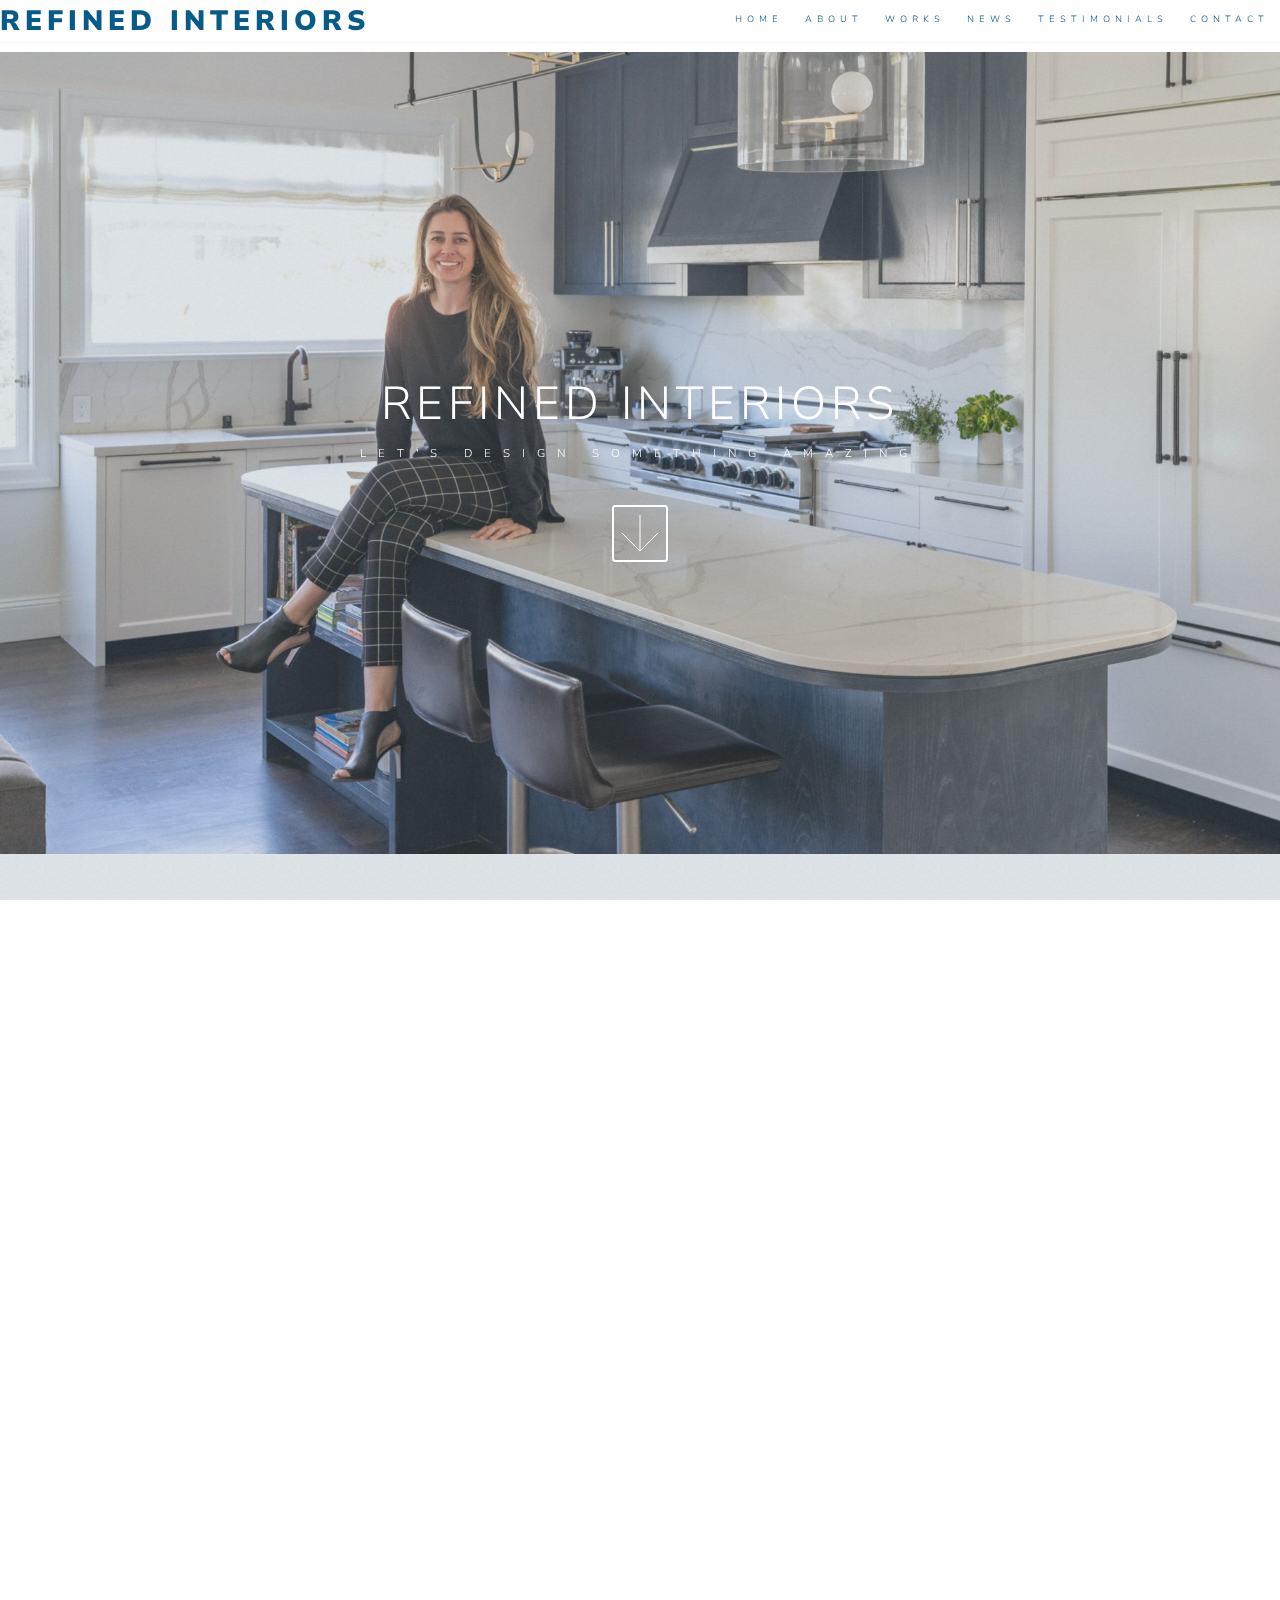
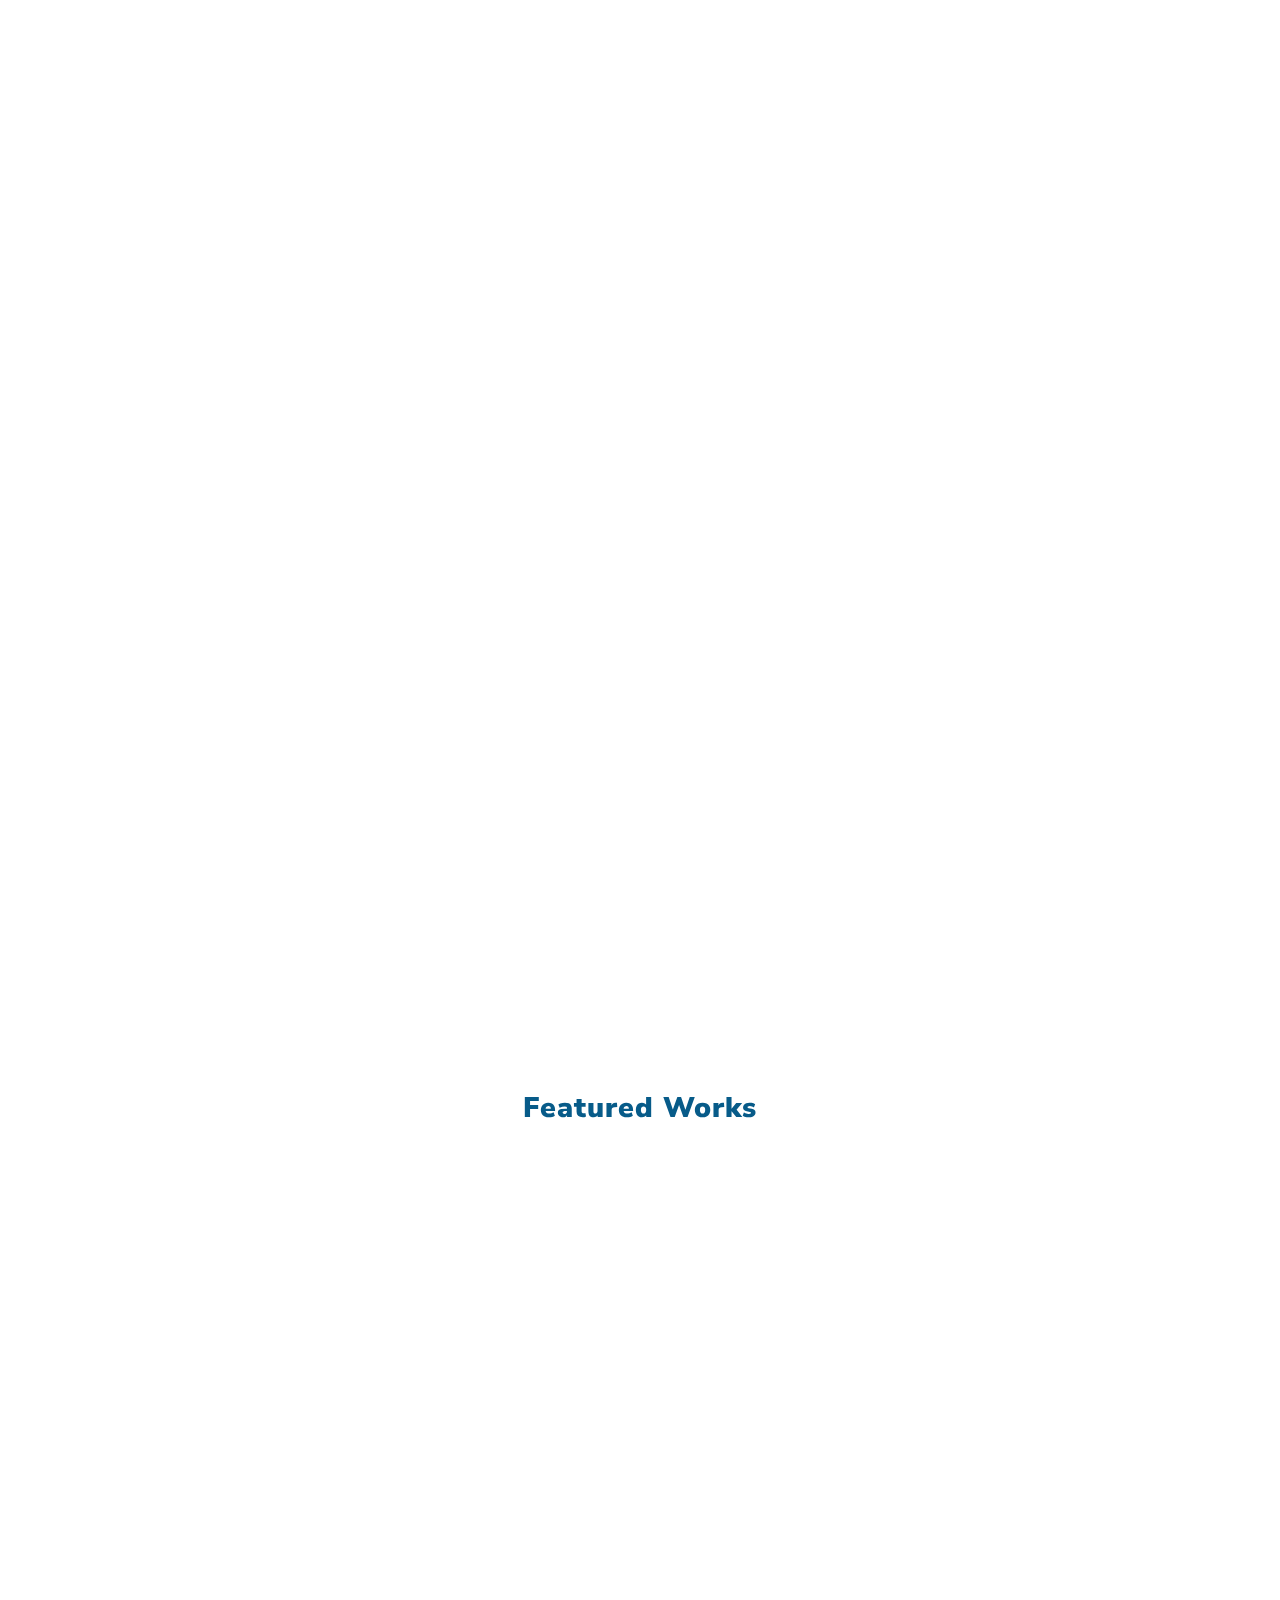
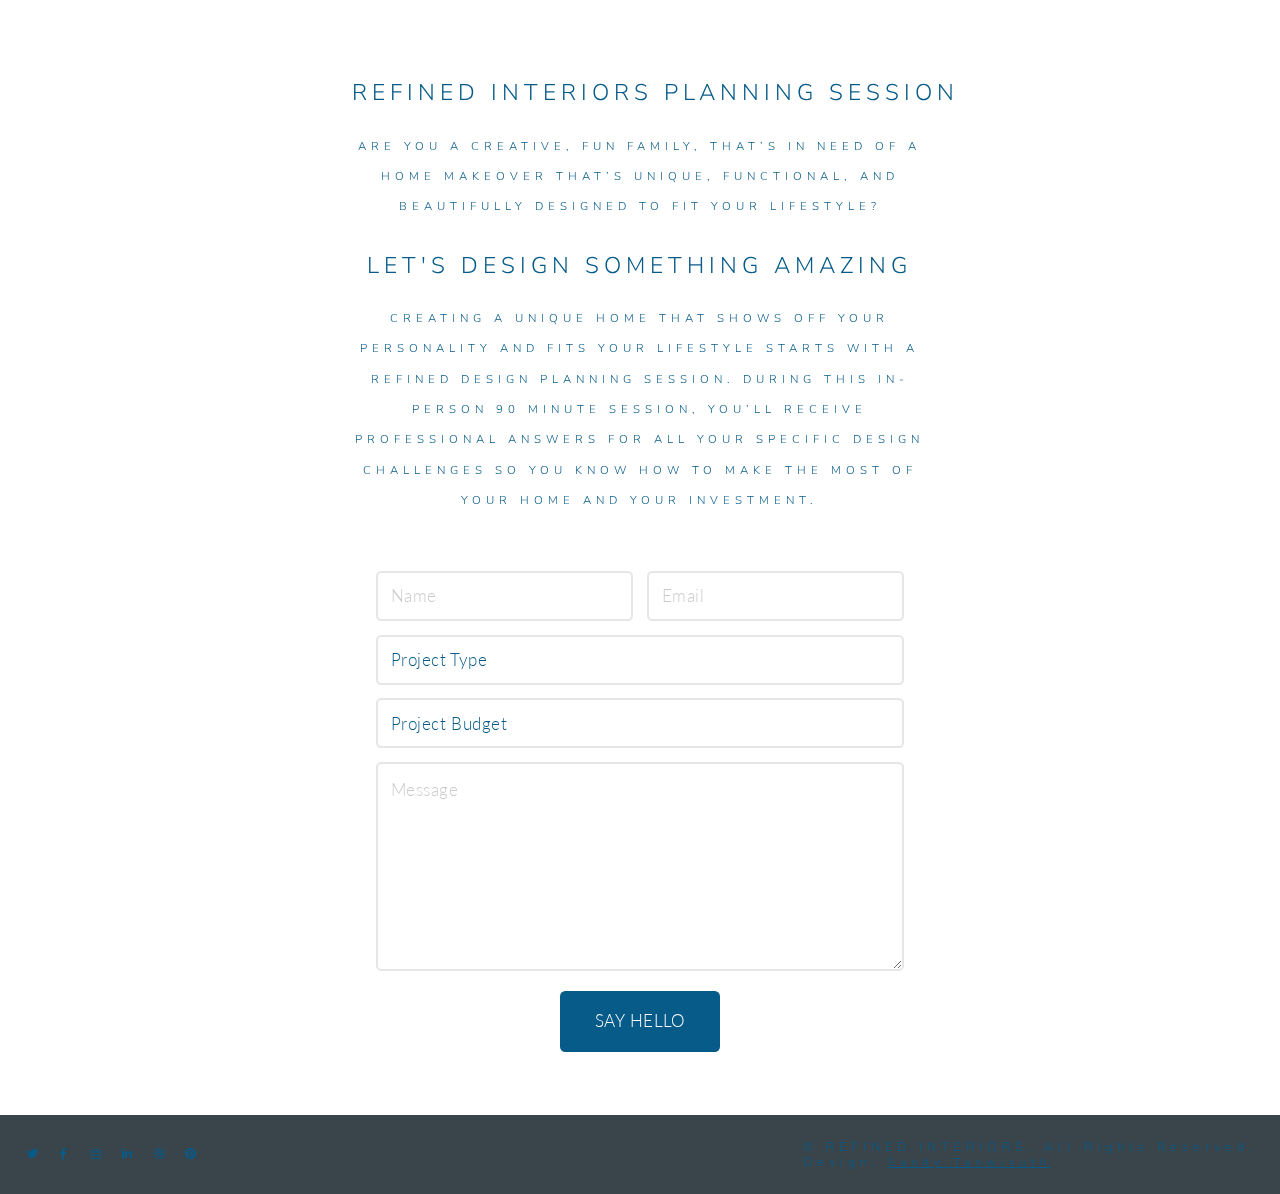
==== commit ce8c0dbe: "remove unnecessary css" ====
--- a/ri/index.html
+++ b/ri/index.html
@@ -9,7 +9,6 @@
 		<title>REFINED INTERIORS | HOME</title>
 		<meta charset="utf-8" />
 		<meta name="viewport" content="width=device-width, initial-scale=1, user-scalable=no" />
-		<link rel="stylesheet" href="assets/css/polymorph.css" />
 		<link rel="stylesheet" href="assets/css/main.css" />
 		<noscript><link rel="stylesheet" href="assets/css/noscript.css" /></noscript>
 	</head>
--- a/ri/assets/css/main.css
+++ b/ri/assets/css/main.css
@@ -1,12 +1,6 @@
 @import url("https://fonts.googleapis.com/css?family=Nunito Sans");
 @import url("https://fonts.googleapis.com/css?family=Lato");
 @import url("fontawesome-all.min.css");
-
-/*
-	Big Picture by Pixelarity
-	pixelarity.com | hello@pixelarity.com
-	License: pixelarity.com/license
-*/
 
 html, body, div, span, applet, object,
 iframe, h1, h2, h3, h4, h5, h6, p, blockquote,
--- a/ri/assets/css/noscript.css
+++ b/ri/assets/css/noscript.css
@@ -1,11 +1,6 @@
-/*
-	Big Picture by Pixelarity
-	pixelarity.com | hello@pixelarity.com
-	License: pixelarity.com/license
-*/
 
 /* Loader */
 
 	body:before, body:after {
 		display: none;
-	}+	}
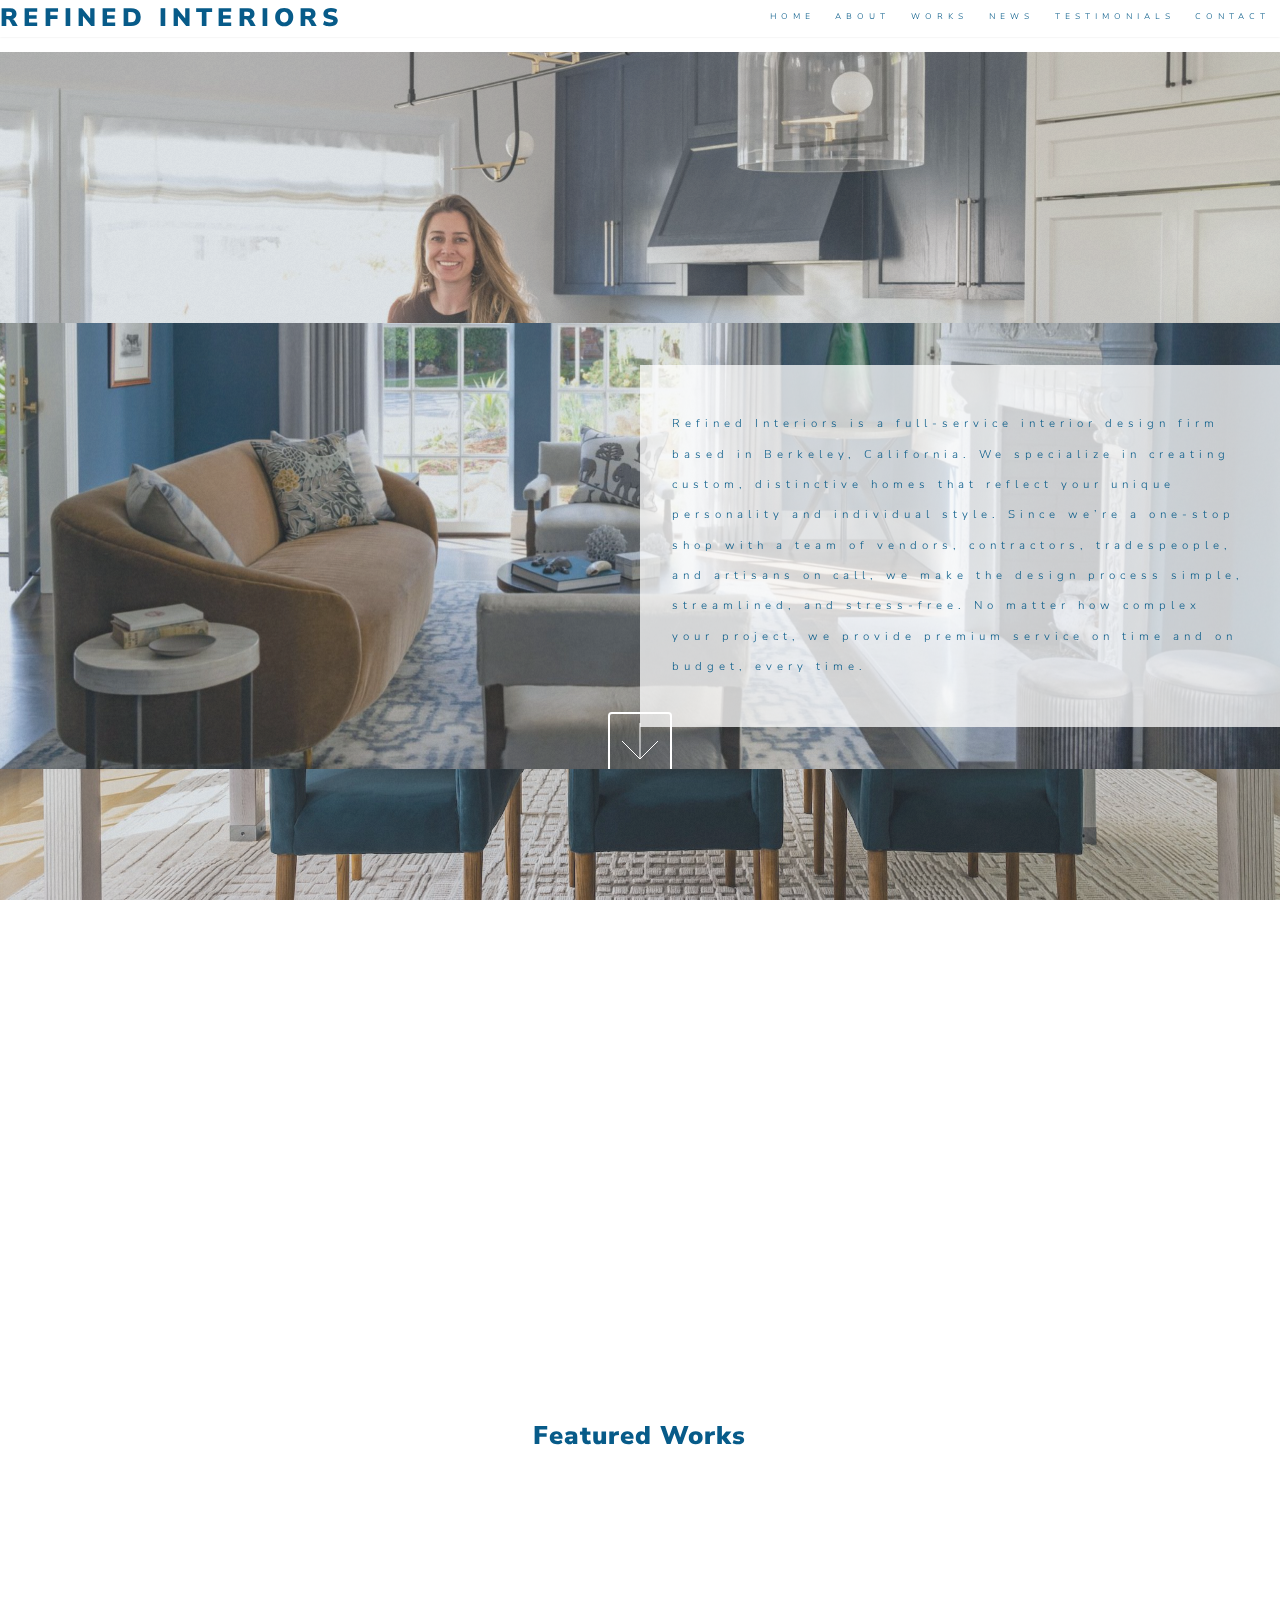
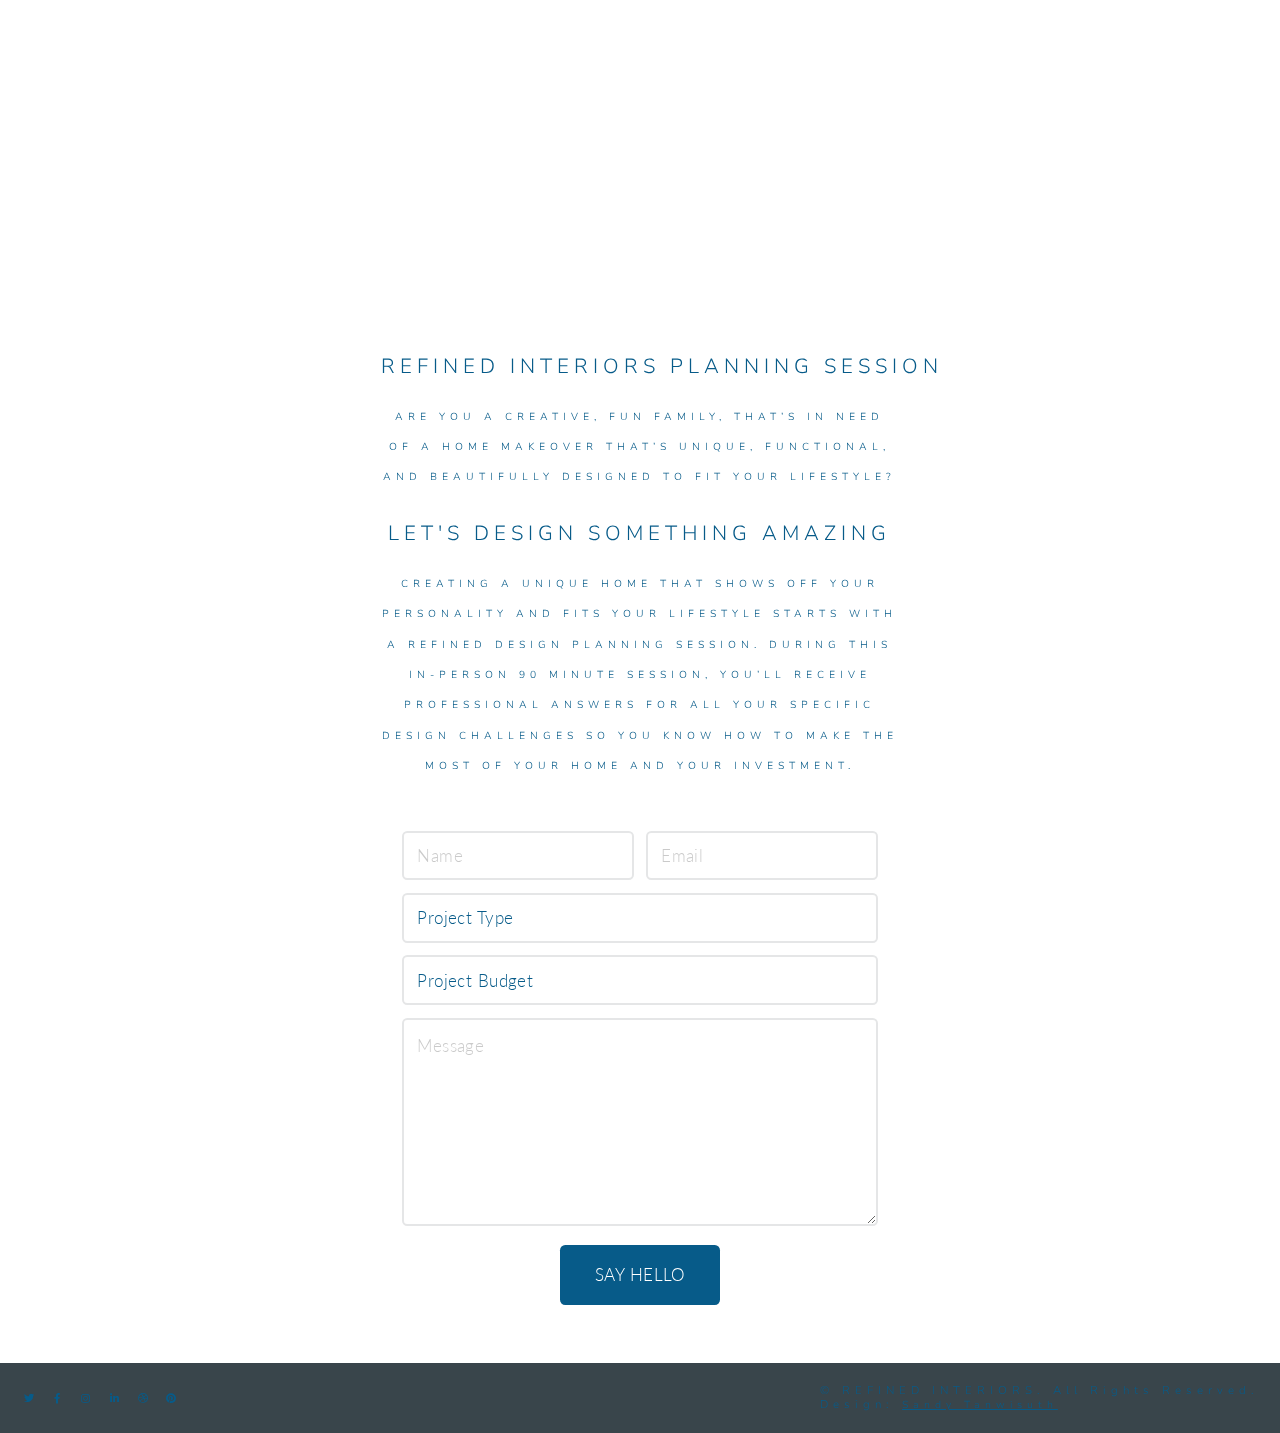
==== commit 0a6b53f4: "add wrapper over header to adjust the menu size on index, contact, and about" ====
--- a/ri/index.html
+++ b/ri/index.html
@@ -13,6 +13,9 @@
 		<noscript><link rel="stylesheet" href="assets/css/noscript.css" /></noscript>
 	</head>
 	<body class="is-preload">
+
+		<!-- Wrapper -->
+			<div id="wrapper">
 
 		<!-- Header -->
 			<header id="header" class="mainMenu">
@@ -164,6 +167,8 @@
 
 			</footer>
 
+			</div>
+
 		<!-- Scripts -->
 			<script src="assets/js/jquery.min.js"></script>
 			<script src="assets/js/jquery.poptrox.min.js"></script>
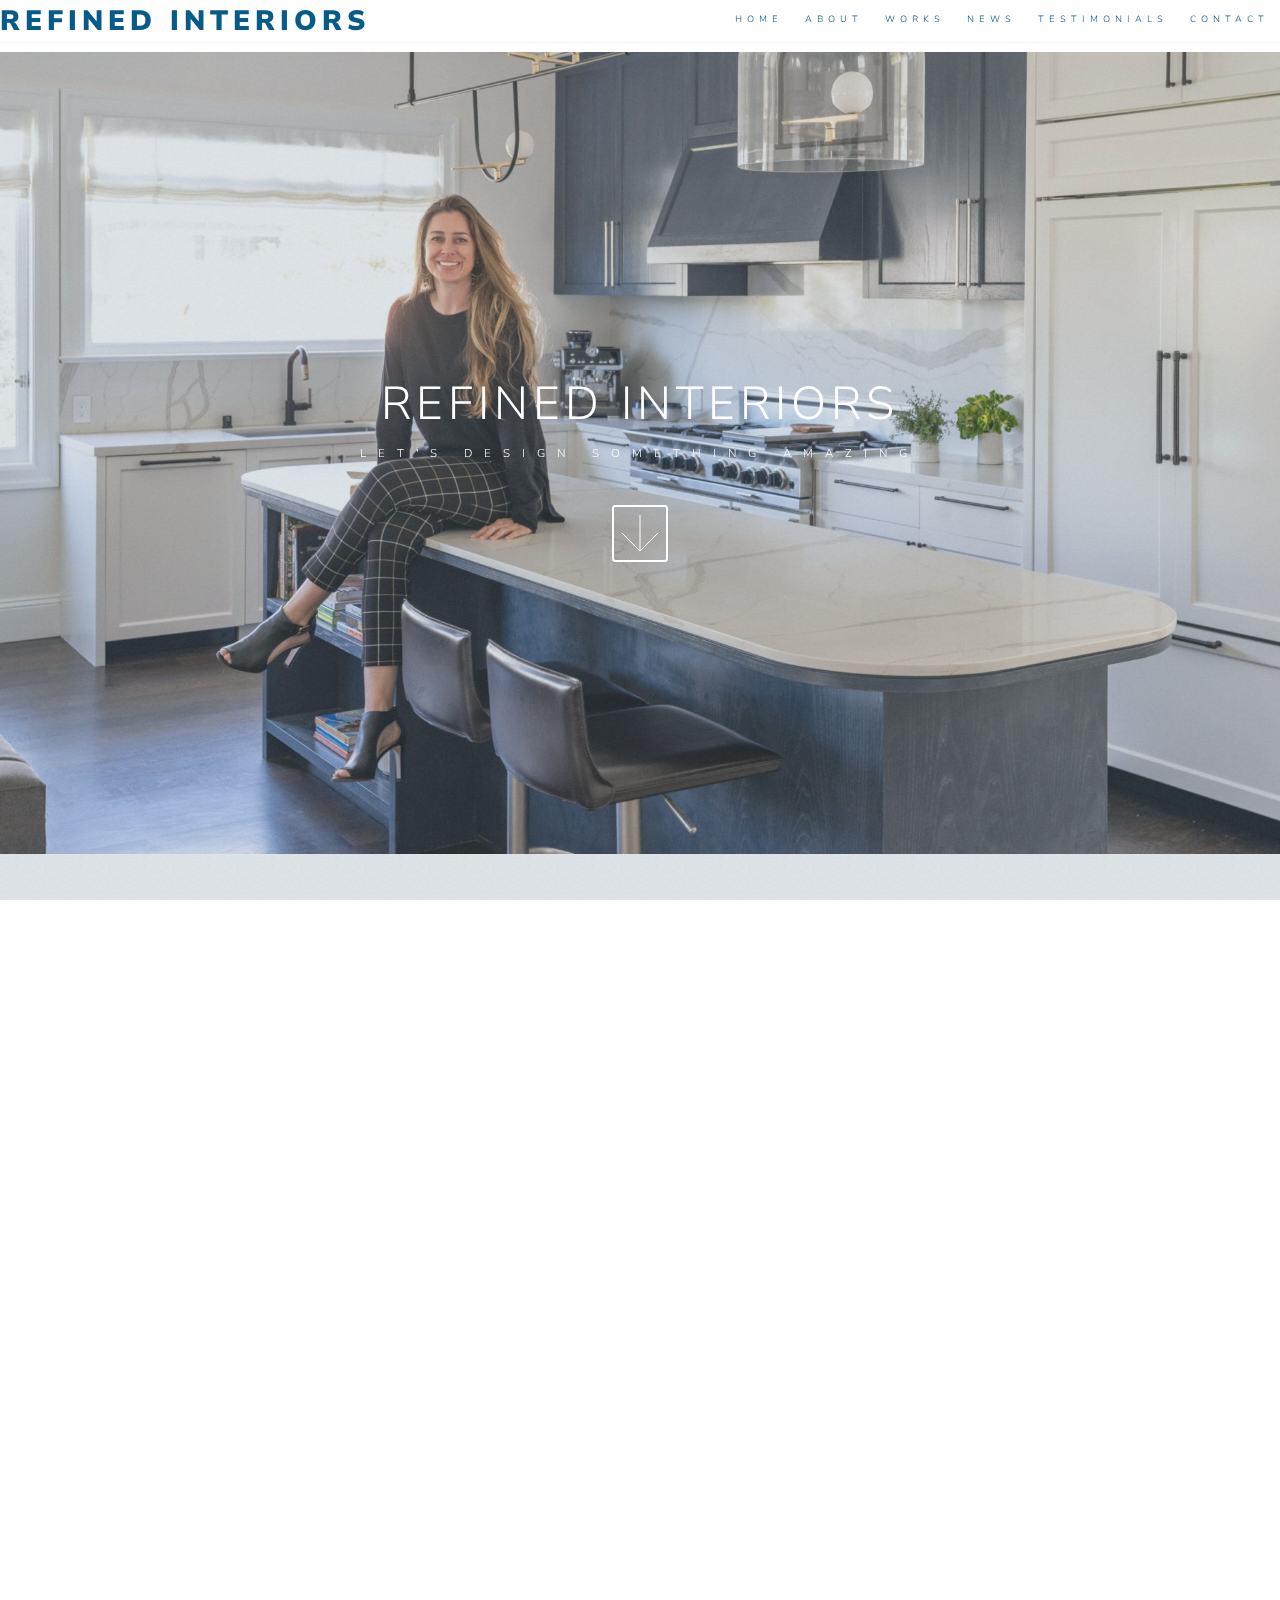
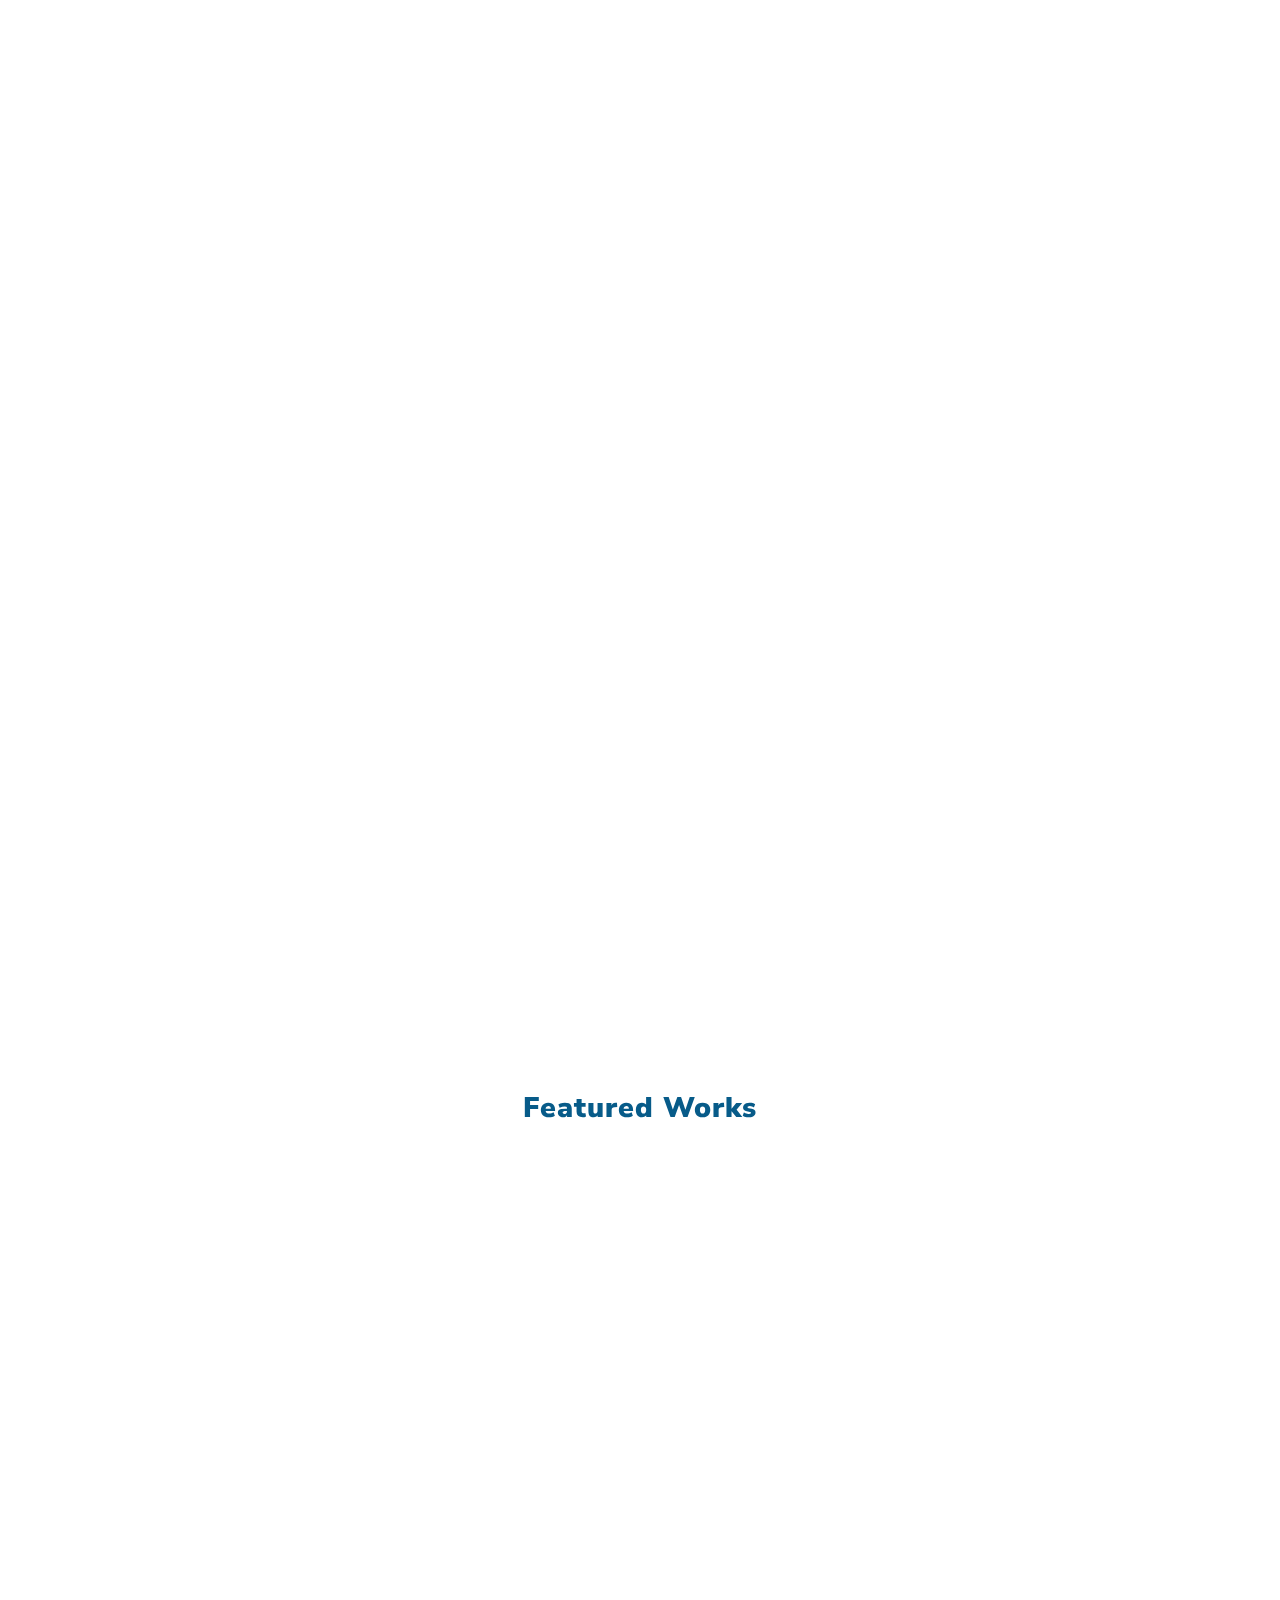
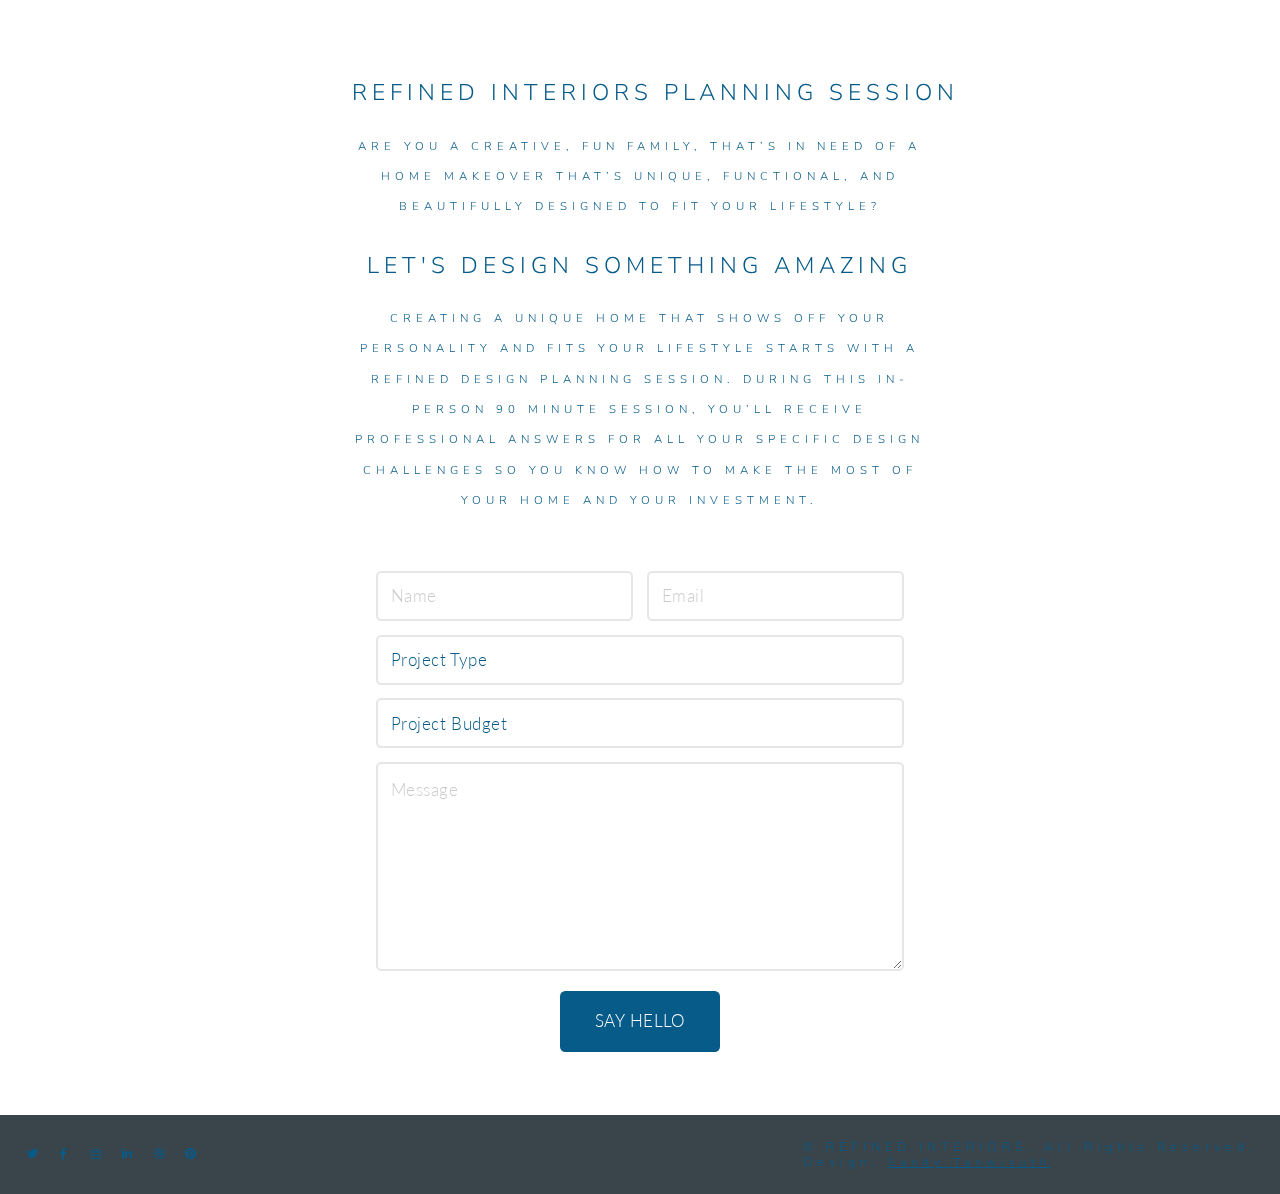
==== commit a67831bf: "fix the index page to normal behavior" ====
--- a/ri/index.html
+++ b/ri/index.html
@@ -14,9 +14,6 @@
 	</head>
 	<body class="is-preload">
 
-		<!-- Wrapper -->
-			<div id="wrapper">
-
 		<!-- Header -->
 			<header id="header" class="mainMenu">
 				<h2><a href="index.html">REFINED INTERIORS</a></h2>
@@ -31,6 +28,7 @@
 					</ul>
 				</nav>
 			</header>
+
 
 		<!-- Intro -->
 			<section id="intro" class="main style1 dark fullscreen">
@@ -167,8 +165,6 @@
 
 			</footer>
 
-			</div>
-
 		<!-- Scripts -->
 			<script src="assets/js/jquery.min.js"></script>
 			<script src="assets/js/jquery.poptrox.min.js"></script>
